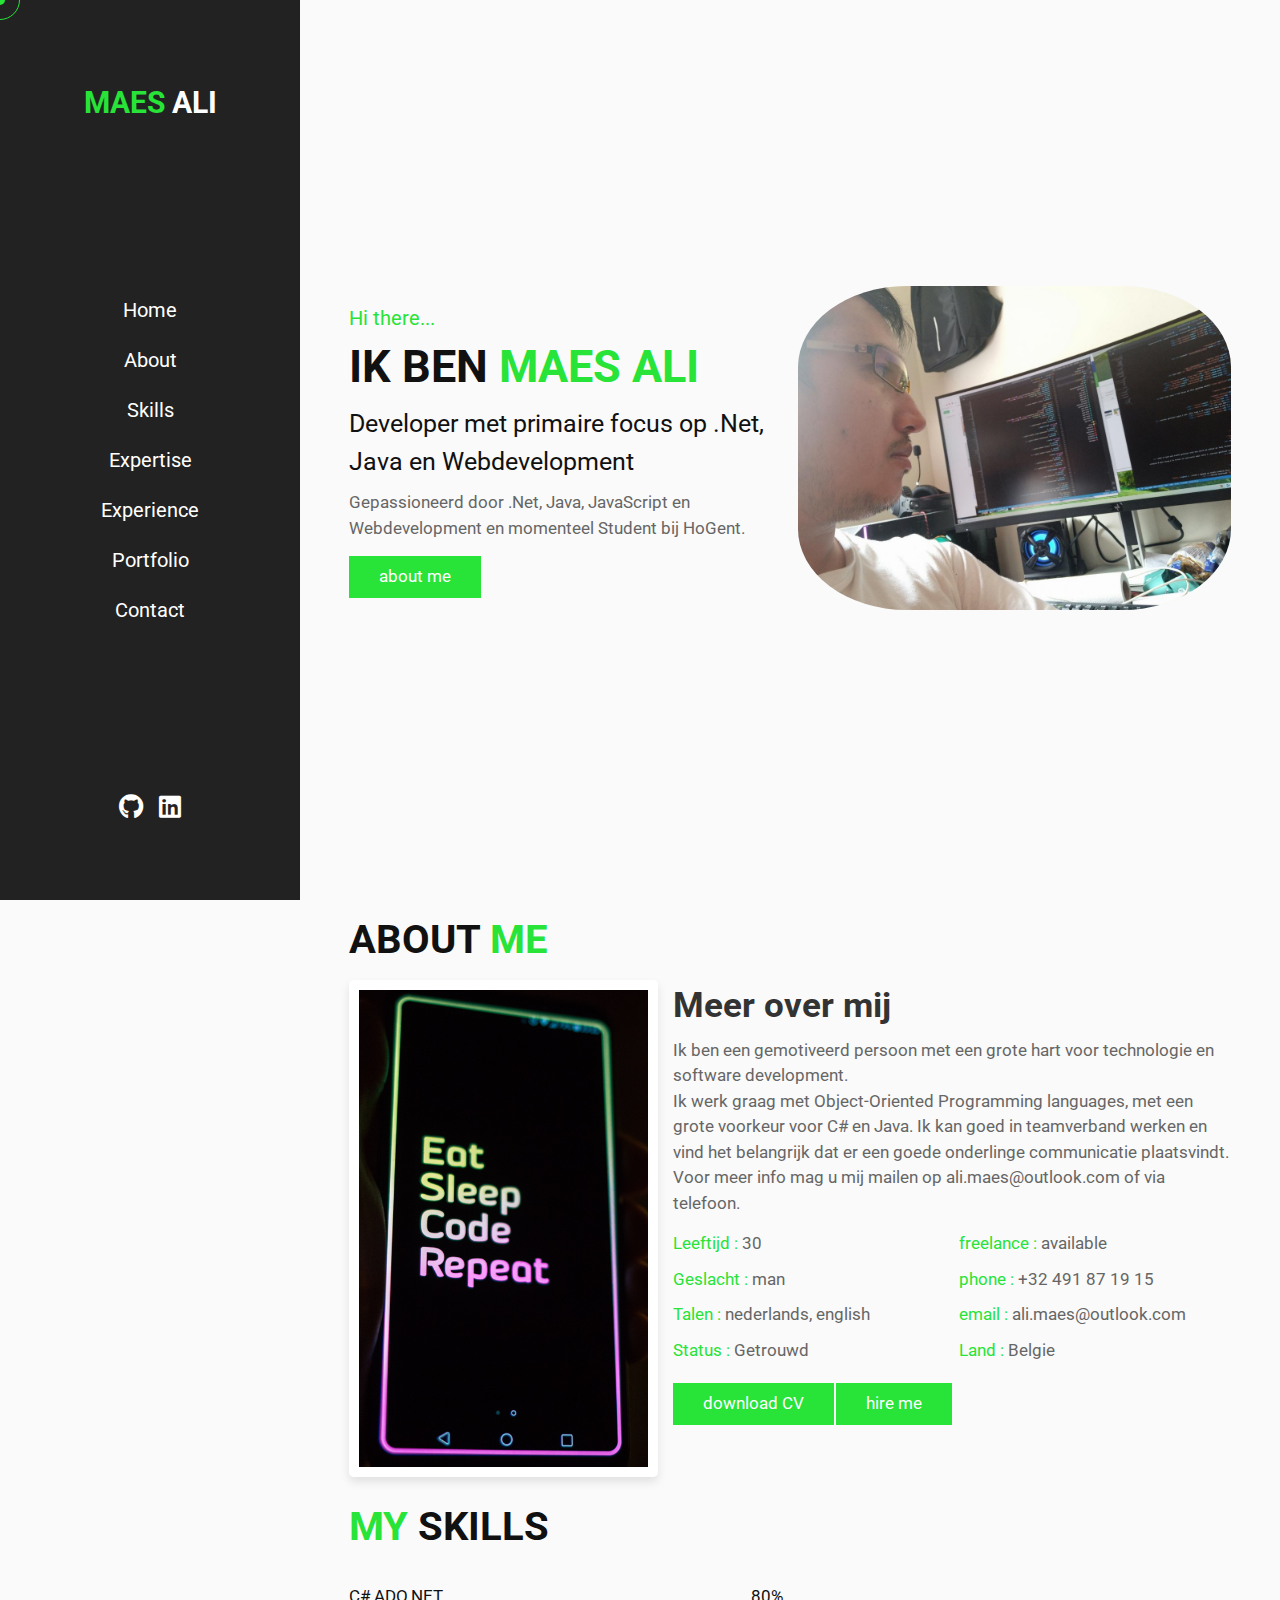
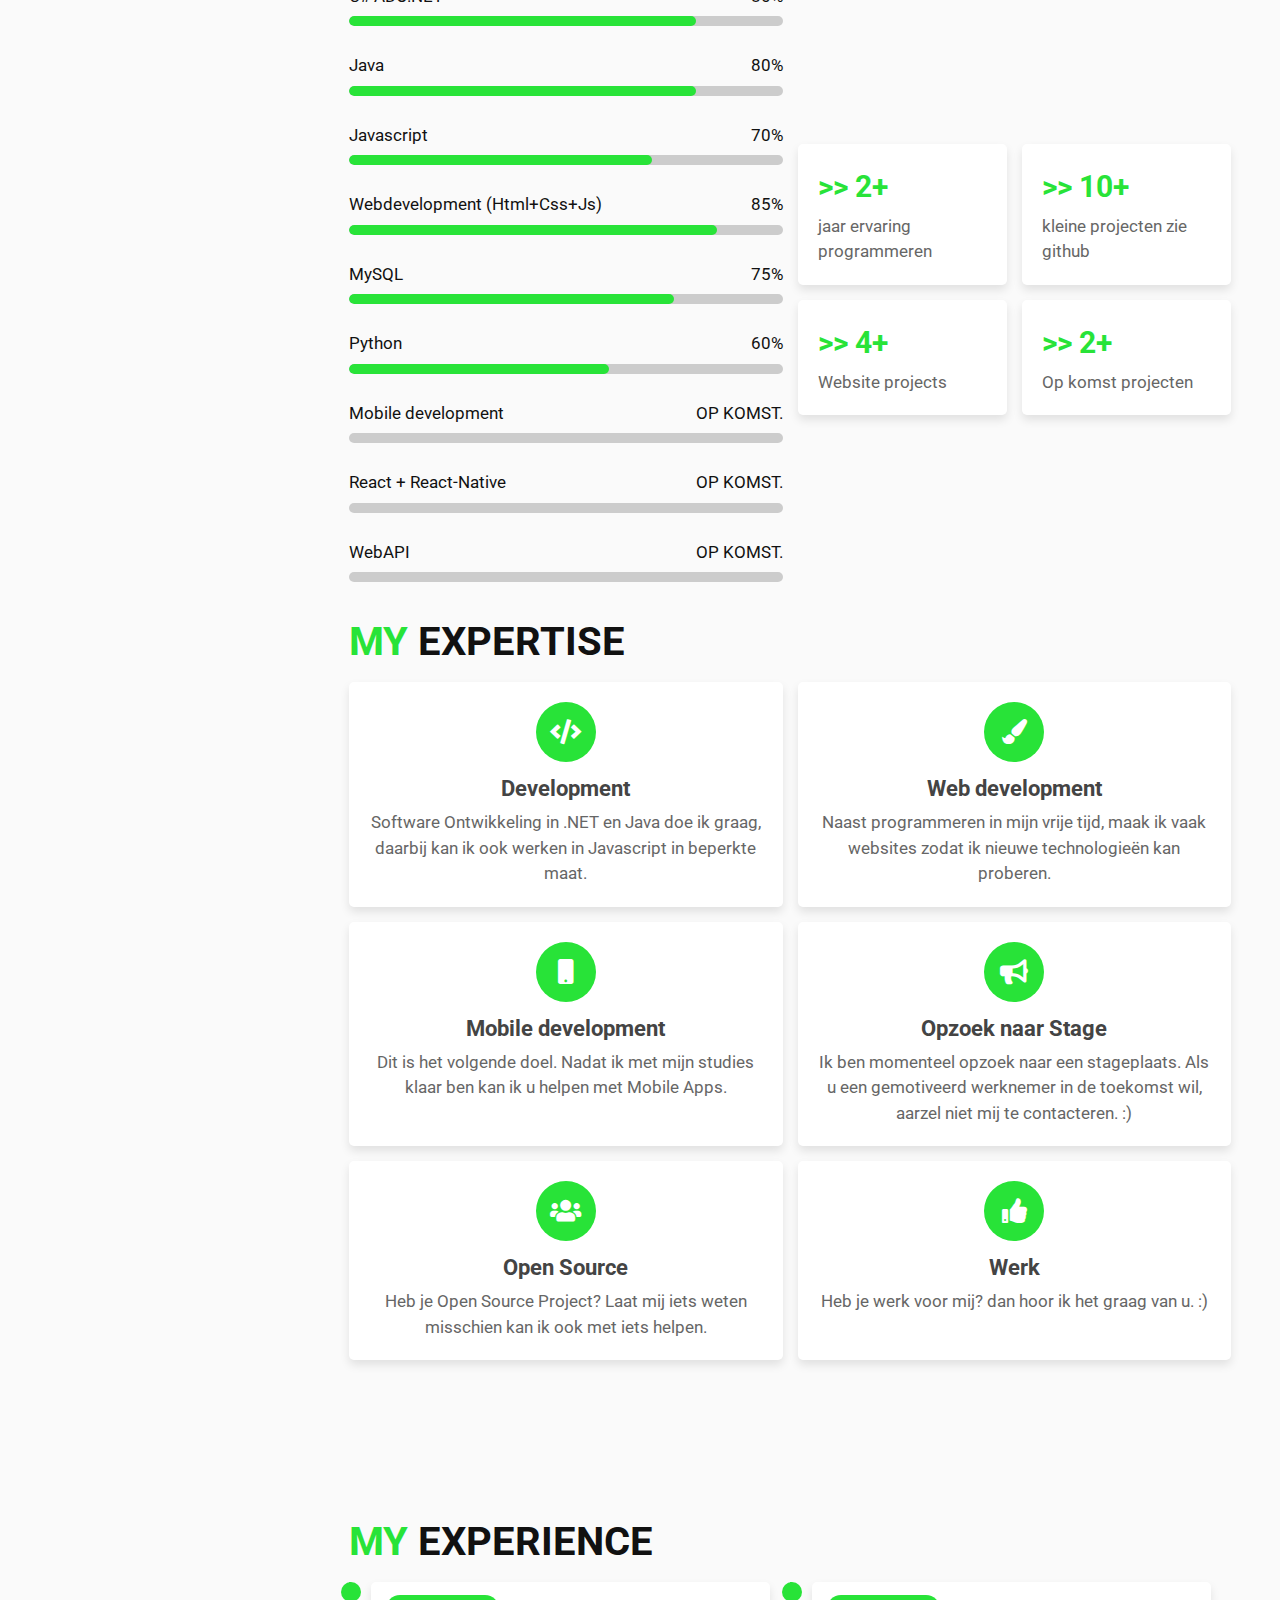
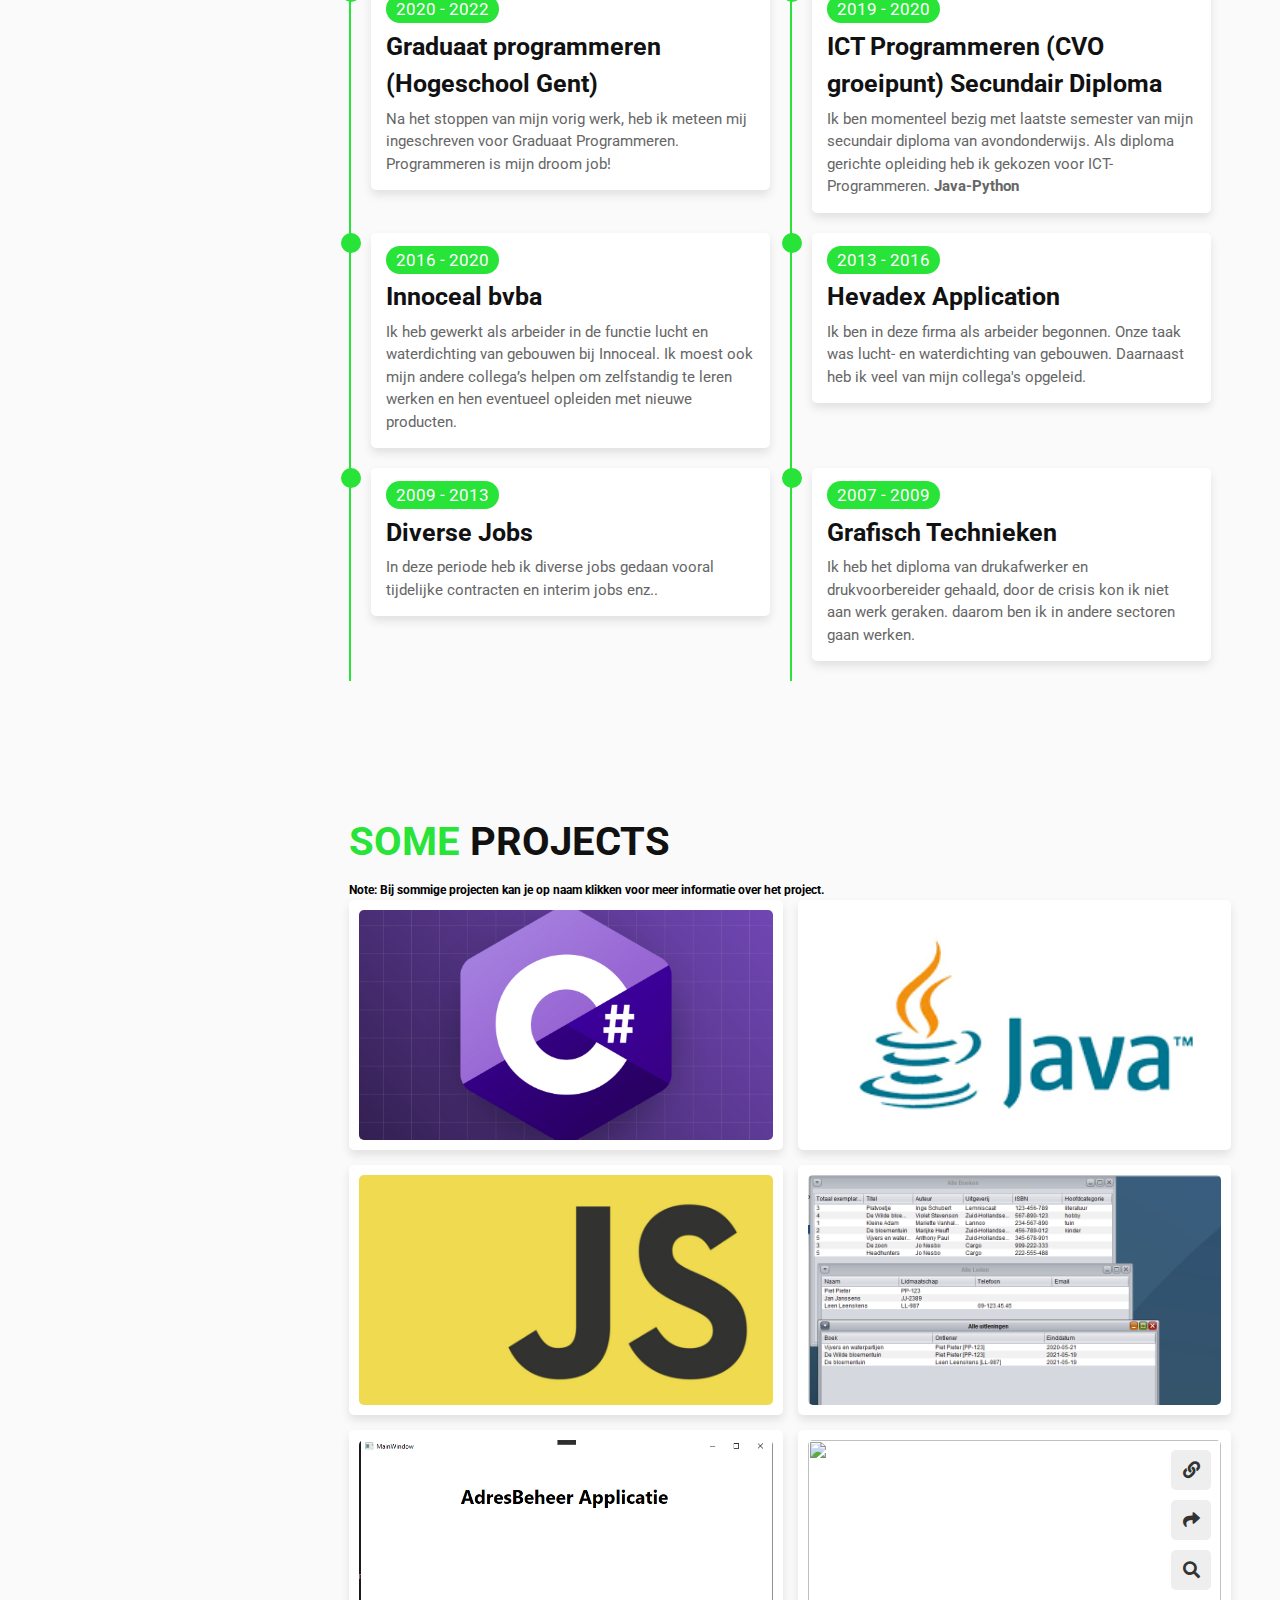
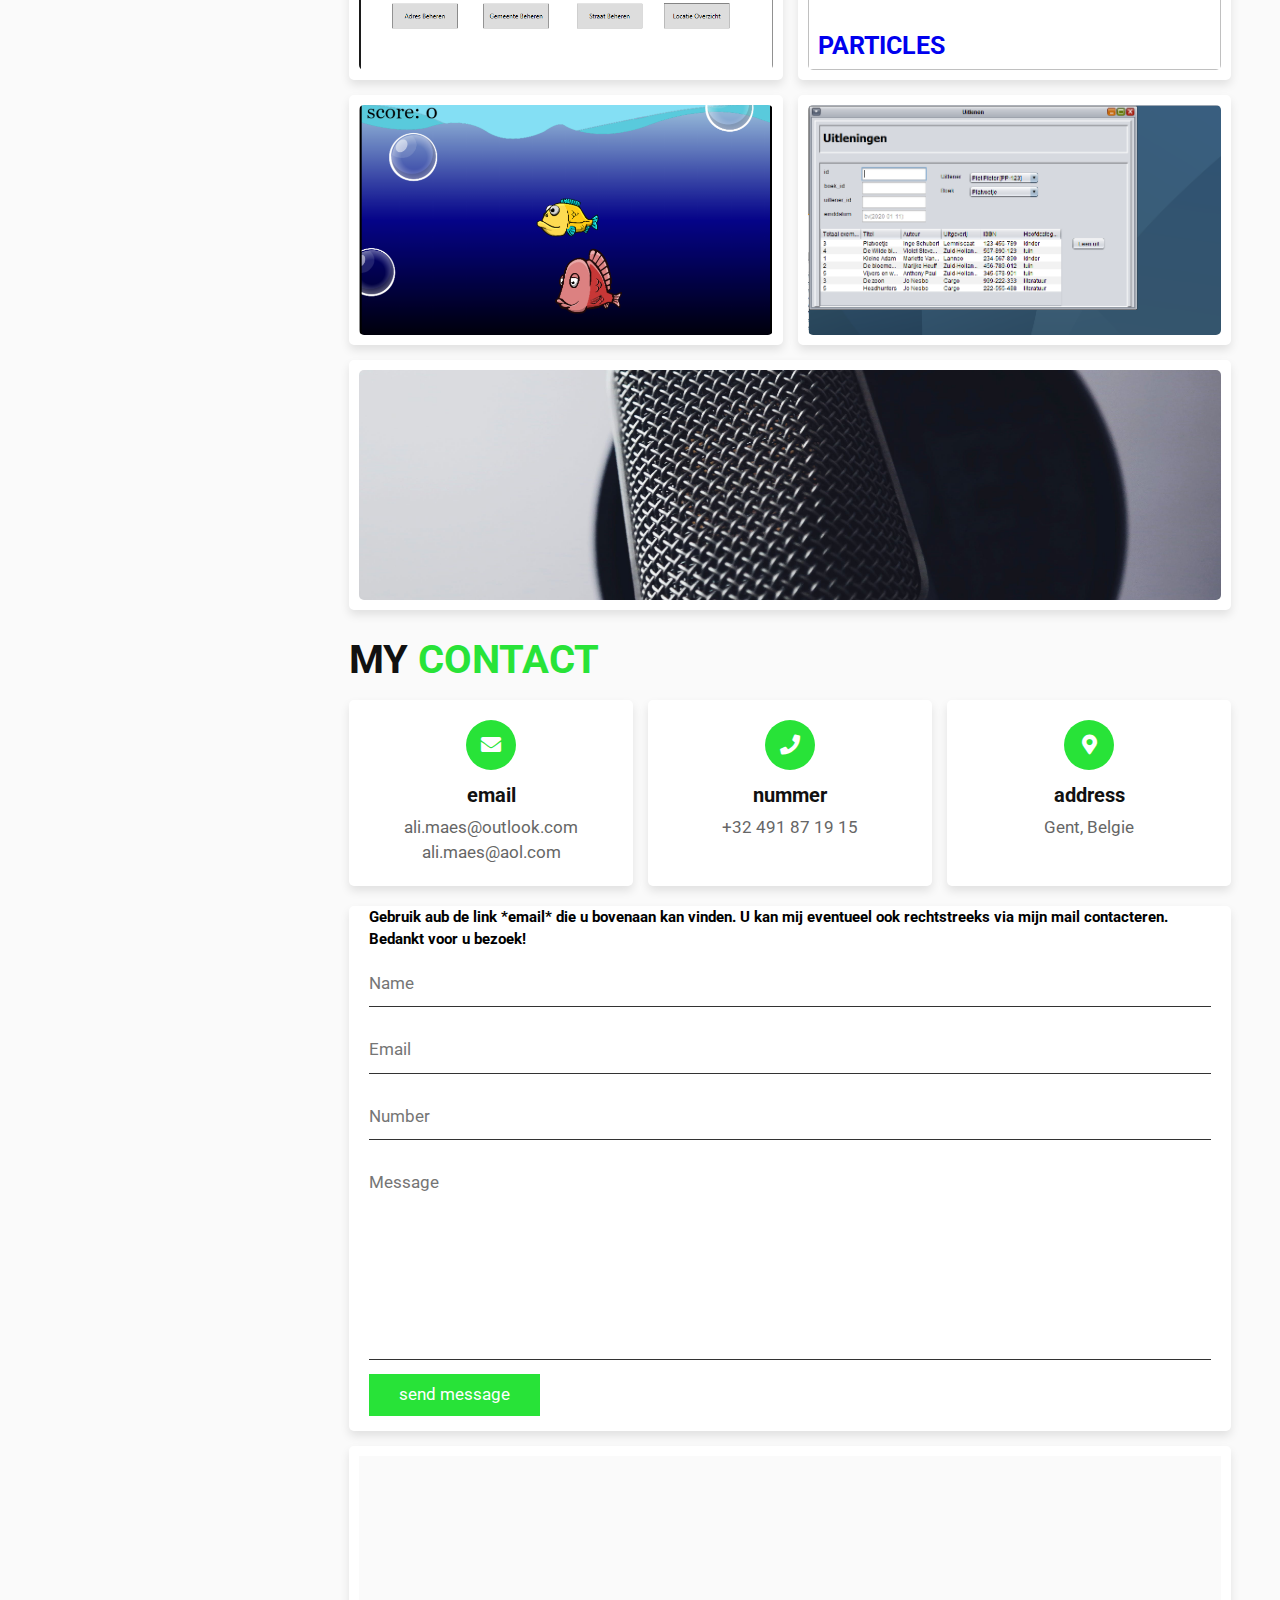
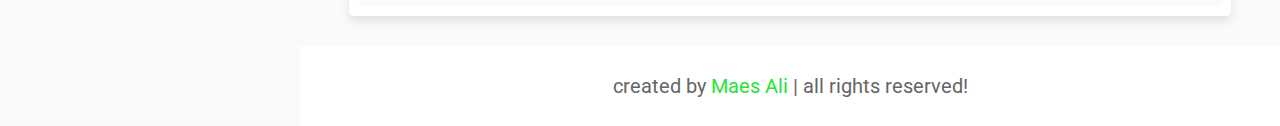
==== index.html @ e1eadb02 "testing the code" ====
<!DOCTYPE html>
<html lang="en">
<head>
    <meta charset="UTF-8">
    <meta http-equiv="X-UA-Compatible" content="IE=edge">
    <meta name="viewport" content="width=device-width, initial-scale=1.0">
    <title>Maes Ali</title>

    <!-- font awesome cdn link  -->
    <link rel="stylesheet" href="https://cdnjs.cloudflare.com/ajax/libs/font-awesome/5.15.3/css/all.min.css">

    <!-- custom css file link  -->
    <link rel="stylesheet" href="css/style.css">

</head>
<body>

<!-- custom cursors  -->
<div class="cursor-1"></div>
<div class="cursor-2"></div>


<div id="menu-bars" class="fas fa-bars"></div>
    
<!-- header section starts testing  -->

<header>

    <a href="#" class="logo"> <span>Maes</span> Ali </a>

    <nav class="navbar">
        <a href="#home">Home</a>
        <a href="#about">About</a>
        <a href="#skills">Skills</a>
        <a href="#service">Expertise</a>
        <a href="#experience">Experience</a>
        <a href="#portfolio">Portfolio</a>
        <a href="#contact">Contact</a>
    </nav>

    <div class="follow">
       <!-- <a href="#" class="fab fa-facebook-f"></a>-->
        <!-- <a href="#" class="fab fa-twitter"></a> -->
        <a href="https://github.com/AliMa3s" target="_blank" class="fab fa-github"></a>
        <a href="https://www.linkedin.com/in/ali-maes/" target="_blank" class="fab fa-linkedin"></a>
    </div>

</header>

<!-- header section ends -->

<!-- home section starts  -->

<section class="home" id="home">

    <div class="content">
        <span class="hi"> Hi there... </span>
        <h3> Ik ben <span> Maes Ali </span> </h3>
        <p class="info"> Developer met primaire focus op .Net, Java en Webdevelopment</p>
        <p class="text"> Gepassioneerd door .Net, Java, JavaScript en Webdevelopment en momenteel Student bij HoGent. </p>
        <a href="#about" class="btn">about me</a>
    </div>

    <div class="image">
        <img src="images/home-img.png" alt="">
    </div>

</section>

<!-- home section ends -->

<!-- about section starts  -->

<section class="about" id="about">

<h1 class="heading"> about <span> me </span> </h1>

<div class="row-1">

    <div class="image">
        <img src="images/about-img.png" alt="">
    </div>

    <div class="content">
        <h3> Meer over mij </h3>
        <p>Ik ben een gemotiveerd persoon met een grote hart voor technologie en software development.<br>

            Ik werk graag met Object-Oriented Programming languages, met een grote voorkeur voor C# en Java. Ik kan goed in teamverband werken en vind het belangrijk dat er een goede onderlinge communicatie plaatsvindt.<br>
            
            Voor meer info mag u mij mailen op ali.maes@outlook.com of via telefoon.</p>
        <div class="box-container">
            <div class="box">
                <p> <span> Leeftijd : </span> 30 </p>
                <p> <span> Geslacht : </span> man </p>
                <p> <span> Talen : </span> nederlands, english </p>
                <p> <span> Status : </span> Getrouwd </p>
            </div>
            <div class="box">
                <p> <span> freelance : </span> available </p>
                <p> <span> phone : </span> +32 491 87 19 15 </p>
                <p> <span> email : </span> ali.maes@outlook.com </p>
                <p> <span> Land : </span> Belgie </p>
            </div>
        </div>
        <a href="images/CVMaesAli.pdf" target="_blank" class="btn">download CV</a>
        <a href="mailto: ali.maes@outlook.com" class="btn">hire me</a>
    </div>

</div>

<h1 class="heading" id="skills"> <span> my </span> skills </h1>

<div class="row-2">

    <div class="skills">
        <div class="progress">
            <h3> C# ADO.NET <span> 80% </span> </h3>
            <div class="bar"> <span></span> </div>
        </div>
        <div class="progress">
            <h3> Java <span> 80% </span> </h3>
            <div class="bar"> <span></span> </div>
        </div>
        <div class="progress">
            <h3> Javascript <span> 70% </span> </h3>
            <div class="bar"> <span></span> </div>
        </div>
        <div class="progress">
            <h3> Webdevelopment (Html+Css+Js) <span> 85% </span> </h3>
            <div class="bar"> <span></span> </div>
        </div>
        <div class="progress">
            <h3> MySQL <span> 75% </span> </h3>
            <div class="bar"> <span></span> </div>
        </div>
        <div class="progress">
            <h3> Python <span> 60% </span> </h3>
            <div class="bar"> <span></span> </div>
        </div>
        <div class="progress">
            <h3> Mobile development <span> OP KOMST. </span> </h3>
            <div class="bar"> <span></span> </div>
        </div>
        <div class="progress">
            <h3> React + React-Native <span> OP KOMST. </span> </h3>
            <div class="bar"> <span></span> </div>
        </div>
        <div class="progress">
            <h3> WebAPI <span> OP KOMST. </span> </h3>
            <div class="bar"> <span></span> </div>
        </div>
    </div>

    <div class="box-container">

        <div class="box">
            <h3> >> 2+ </h3>
            <p>jaar ervaring programmeren</p>
        </div>
        <div class="box">
            <h3> >> 10+ </h3>
            <p>kleine projecten zie github</p>
        </div>
        <div class="box">
            <h3> >> 4+ </h3>
            <p>Website projects</p>
        </div>
        <div class="box">
            <h3> >> 2+ </h3>
            <p>Op komst projecten</p>
        </div>

    </div>

</div>

</section>

<!-- about section ends -->

<!-- service section starts  -->

<section class="service" id="service">

<h1 class="heading"> <span> my </span> Expertise </h1>

    <div class="box-container">

        <div class="box">
            <i class="fas fa-code"></i>
            <h3>Development</h3>
            <p>Software Ontwikkeling in .NET en Java doe ik graag, daarbij kan ik ook werken 
                in Javascript in beperkte maat. 
            </p>
        </div>

        <div class="box">
            <i class="fas fa-paint-brush"></i>
            <h3>Web development</h3>
            <p>Naast programmeren in mijn vrije tijd, maak ik vaak websites zodat
                ik nieuwe technologieën kan proberen.
            </p>
        </div>

        <div class="box">
            <i class="fas fa-mobile"></i>
            <h3>Mobile development</h3>
            <p>Dit is het volgende doel. Nadat ik met mijn studies klaar ben kan ik u 
                helpen met Mobile Apps.
            </p>
        </div>

        <div class="box">
            <i class="fas fa-bullhorn"></i>
            <h3>Opzoek naar Stage</h3>
            <p>Ik ben momenteel opzoek naar een stageplaats. Als u een gemotiveerd werknemer 
                in de toekomst wil, aarzel niet mij te contacteren. :)
            </p>
        </div>

        <div class="box">
            <i class="fas fa-users"></i>
            <h3> Open Source</h3>
            <p>Heb je Open Source Project? Laat mij iets weten misschien kan ik ook met iets helpen.

 </p>
        </div>

        <div class="box">
            <i class="fas fa-thumbs-up"></i>
            <h3>Werk</h3>
            <p>Heb je werk voor mij? dan hoor ik het graag van u. :)</p>
        </div>

    </div>

</section>

<!-- service section ends -->

<!-- experience section starts  -->

<section class="experience" id="experience">

    <h1 class="heading"> <span> my </span> experience </h1>

    <div class="box-container">

        <div class="box">
            <div class="content">
                <span> 2020 - 2022 </span>
                <h3>Graduaat programmeren (Hogeschool Gent)</h3>
                <p>Na het stoppen van mijn vorig werk, heb ik meteen mij ingeschreven voor Graduaat Programmeren.
                    Programmeren is mijn droom job!
                </p>
            </div>
        </div>

        <div class="box">
            <div class="content">
                <span> 2019 - 2020 </span>
                <h3>ICT Programmeren (CVO groeipunt) Secundair Diploma</h3>
                <p>Ik ben momenteel bezig met laatste semester van mijn secundair diploma van avondonderwijs.
                    Als diploma gerichte opleiding heb ik gekozen voor ICT-Programmeren.
 <b>Java-Python </b></p>

            </div>
        </div>

        <div class="box">
            <div class="content">
                <span> 2016 - 2020 </span>
                <h3>Innoceal bvba</h3>
                <p>Ik heb gewerkt als arbeider in de functie lucht en waterdichting van gebouwen bij Innoceal. Ik 
                    moest ook mijn andere collega’s helpen om 
                    zelfstandig te leren werken en hen eventueel opleiden 
                    met nieuwe producten.<p>
            </div>
        </div>

        <div class="box">
            <div class="content">
                <span> 2013 - 2016 </span>
                <h3>Hevadex Application</h3>
                <p>Ik ben in deze firma als arbeider begonnen. Onze taak was lucht- en waterdichting
                    van gebouwen. Daarnaast heb ik veel van mijn collega's opgeleid.

                </p>
            </div>
        </div>

        <div class="box">
            <div class="content">
                <span> 2009 - 2013 </span>
                <h3>Diverse Jobs</h3>
                <p>In deze periode heb ik diverse jobs gedaan vooral tijdelijke contracten en interim jobs enz..</p>
            </div>
        </div>

        <div class="box">
            <div class="content">
                <span> 2007 - 2009 </span>
                <h3>Grafisch Technieken</h3>
                <p>Ik heb het diploma van drukafwerker en drukvoorbereider gehaald, door de crisis kon ik niet aan werk geraken.
                     daarom ben ik in andere sectoren gaan werken.</p>
            </div>
        </div>

    </div>

</section>

<!-- experience section ends -->

<!-- portfolio section starts  -->

<section class="portfolio" id="portfolio">

    <h1 class="heading"> <span> Some </span> Projects </h1>
    <h3>Note: Bij sommige projecten kan je op naam klikken voor meer informatie over het project.</h3>
    <div class="box-container">

        <div class="box">
            <img src="./images/csharp.png" alt="">
            <h3> C# Projects </h3>
            <div class="icons">
                <a href="https://github.com/AliMa3s/C-BiggerProjects" target="_blank" class="fas fa-link"></a>
                <a href="#" class="fas fa-share"></a>
                <a href="#" class="fas fa-search"></a>
            </div>
        </div>

        <div class="box">
            <img src="./images/jav.png" alt="">
            <h3> Java Projects </h3>
            <div class="icons">
                <a href="https://github.com/AliMa3s/Java-Projects" target="_blank" class="fas fa-link"></a>
                <a href="#" class="fas fa-share"></a>
                <a href="#" class="fas fa-search"></a>
            </div>
        </div>
        <div class="box">
            <img src="./images/js.png" alt="">
            <h3> JS Projects </h3>
            <div class="icons">
                <a href="https://github.com/AliMa3s/Js-projects" target="_blank" class="fas fa-link"></a>
                <a href="#" class="fas fa-share"></a>
                <a href="#" class="fas fa-search"></a>
            </div>
        </div>
        <div class="box">
            <img src="./images/java.png" alt="">
            <h3> <a href="java.html" target="_blank"> Java Bibliotheek APP </a></h3>
            <div class="icons">
                <a href="https://github.com/AliMa3s/Java-Projects/tree/main/Bibliotheek" target="_blank" class="fas fa-link"></a>
                <a href="#" class="fas fa-share"></a>
                <a href="#" class="fas fa-search"></a>
            </div>
        </div>

        <div class="box">
            <img src="./images/c1.PNG" alt="">
            <h3><a href="csharp.html" target="_blank">.Net Project APP </a> </h3>
            <div class="icons">
                <a href="https://github.com/AliMa3s/C-BiggerProjects/tree/main/AdressbeheerV2" target="_blank" class="fas fa-link"></a>
                <a href="#" class="fas fa-share"></a>
                <a href="#" class="fas fa-search"></a>
            </div>
        </div>

        <div class="box">
            <img src="./images/prt.gif" alt="">
            <h3><a href="assets/Particles/index.html" target="_blank"> Particles</a></h3>
            <div class="icons">
                <a href="https://github.com/AliMa3s/Js-projects/tree/main/Particles" target="_blank" class="fas fa-link"></a>
                <a href="#" class="fas fa-share"></a>
                <a href="#" class="fas fa-search"></a>
            </div>
        </div>

        <div class="box">
            <img src="./images/ss.PNG" alt="">
            <h3> <a href="assets/bubblepopper/index.html" target="_blank">Pop Bubble </a></h3>
            <div class="icons">
                <a href="#"  class="fas fa-link"></a>
                <a href="#" class="fas fa-share"></a>
                <a href="#" class="fas fa-search"></a>
            </div>
        </div>

        <div class="box">
            <img src="./images/java2.png" alt="">
            <h3> Java Project JPA </h3>
            <div class="icons">
                <a href="https://github.com/AliMa3s/Java-Projects/tree/main/JavaPersistenceApi" target="_blank" class="fas fa-link"></a>
                <a href="#" class="fas fa-share"></a>
                <a href="#" class="fas fa-search"></a>
            </div>
        </div>

        <div class="box">
            <img src="./images/mic.jpeg" alt="">
            <h3> Voice Commands C# </h3>
            <div class="icons">
                <a href="https://github.com/AliMa3s/Projects" target="_blank" class="fas fa-link"></a>
                <a href="#" class="fas fa-share"></a>
                <a href="#" class="fas fa-search"></a>
            </div>
        </div>

    </div>

</section>

<!-- portfolio section ends -->

<!-- contact section starts  -->

<section class="contact" id="contact">

    <h1 class="heading"> MY <span> CONTACT </span> </h1>

    <div class="icons-container">

        <div class="icons">
            <a href="mailto: ali.maes@outlook.com">
            <i class="fas fa-envelope"></i>
            <h3>email</h3>
            <p>ali.maes@outlook.com</p>
            <p>ali.maes@aol.com</p>
            
        </a>
        </div>

        <div class="icons">
            <i class="fas fa-phone"></i>
            <h3>nummer</h3>
            <p>+32 491 87 19 15</p>
        </div>

        <div class="icons">
            <i class="fas fa-map-marker-alt"></i>
            <h3>address</h3>
            <p>Gent, Belgie</p>
        </div>

    </div>
  
    <div class="row">

        <form action="https://formsubmit.co/ali.maes@aol.com" method="post">
            <h2>Gebruik aub de link *email* die u bovenaan kan vinden. U kan mij eventueel ook 
                rechtstreeks via mijn mail contacteren. Bedankt voor u bezoek!

            </h2>
            <input type="text" placeholder="name" class="box">
            <input type="email" placeholder="email" class="box">
            <input type="number" placeholder="number" class="box">

            <textarea name="" placeholder="message" id="" cols="30" rows="10"></textarea>

            <input type="submit" class="btn" value="send message">

        </form>

        <iframe class="map" src="#" allowfullscreen="" loading="lazy"></iframe>

    </div>


</section>

<!-- contact section ends -->

<!-- footer section  -->
<footer class="footer"> created by <span> Maes Ali </span> | all rights reserved! </footer>






















<!-- custom js file link  -->
<script src="js/script.js"></script>

</body>
</html>
---- css/style.css ----
@import url("https://fonts.googleapis.com/css2?family=Roboto:wght@100;300;400;500;700&display=swap");

:root {
  --main-color: #28e338;
}

* {
  font-family: "Roboto", sans-serif;
  margin: 0;
  padding: 0;
  box-sizing: border-box;
  outline: none;
  border: none;
  text-decoration: none;
  /* text-transform: capitalize;*/
  transition: all 0.2s linear;
  line-height: 1.5;
}

html {
  font-size: 62.5%;
  overflow-x: hidden;
  scroll-behavior: smooth;
}

body {
  background: #fafafa;
  padding-left: 30rem;
}

section {
  padding: 1rem 5%;
  min-height: 100vh;
}

.heading {
  font-size: 4rem;
  padding-bottom: 1rem;
  color: #111;
  text-transform: uppercase;
}

.heading span {
  color: var(--main-color);
  text-transform: uppercase;
}

.btn {
  display: inline-block;
  margin-top: 1rem;
  padding: 0.8rem 3rem;
  background: var(--main-color);
  color: #fff;
  cursor: pointer;
  font-size: 1.7rem;
}

.btn:hover {
  background: #111;
  letter-spacing: 0.2rem;
}

header {
  position: fixed;
  top: 0;
  left: 0;
  bottom: 0;
  background: #222;
  display: flex;
  align-items: center;
  justify-content: space-between;
  z-index: 1000;
  flex-flow: column;
  padding: 8rem 2rem;
  width: 30rem;
  text-align: center;
}

header .logo {
  text-transform: uppercase;
  color: #fff;
  font-size: 3rem;
  font-weight: bolder;
}

header .logo span {
  text-transform: uppercase;
  color: var(--main-color);
}

header .navbar a {
  display: block;
  font-size: 2rem;
  color: #fff;
  margin: 2rem 0;
}

header .navbar a:hover {
  letter-spacing: 0.2rem;
  color: var(--main-color);
}

header .follow a {
  font-size: 2.5rem;
  color: #fff;
  margin: 0 0.7rem;
}

header .follow a:hover {
  color: var(--main-color);
}

#menu-bars {
  position: fixed;
  top: 1rem;
  right: 1rem;
  z-index: 10000;
  background: var(--main-color);
  color: #fff;
  border-radius: 0.5rem;
  padding: 1rem 1.5rem;
  font-size: 3rem;
  cursor: pointer;
  display: none;
}

.cursor-1 {
  position: absolute;
  top: 0;
  left: 0;
  height: 1rem;
  width: 1rem;
  background: var(--main-color);
  pointer-events: none;
  transform: translate(-50%, -50%);
  border-radius: 50%;
  z-index: 10000;
}

.cursor-1.active {
  height: 7rem;
  width: 7rem;
  opacity: 0.3;
}

.cursor-2 {
  position: absolute;
  top: 0;
  left: 0;
  height: 4rem;
  width: 4rem;
  border: 0.1rem solid var(--main-color);
  pointer-events: none;
  transform: translate(-50%, -50%);
  border-radius: 50%;
  z-index: 10000;
  transition: 0.3s linear;
}

.cursor-2.active {
  display: none;
}

.home {
  display: flex;
  align-items: center;
  flex-wrap: wrap;
  gap: 1.5rem;
}

.home .image {
  flex: 1 1 40rem;
}

.home .image img {
  width: 100%;
  border-radius: 25%;
  /*filter: contrast(12);*/
}

.home .content {
  flex: 1 1 40rem;
}

.home .content .hi {
  font-size: 2rem;
  color: var(--main-color);
}

.home .content h3 {
  font-size: 4.5rem;
  color: #111;
  position: relative;
  text-transform: uppercase;
  animation-name: mymove;
  animation-duration: 5sec;
}
@keyframes mymove {
  from {
    left: 0px;
  }
  to {
    left: 2 00px;
  }
}

.home .content h3 span {
  color: var(--main-color);
  text-transform: uppercase;
}

.home .content .info {
  font-size: 2.5rem;
  color: #111;
  padding: 0.5rem 0;
}

.home .content .text {
  font-size: 1.7rem;
  color: #666;
  padding: 0.5rem 0;
}

.about .row-1 {
  display: flex;
  flex-wrap: wrap;
  gap: 1.5rem;
  padding-bottom: 2rem;
}

.about .row-1 .image {
  flex: 1 1 25rem;
}

.about .row-1 .image img {
  height: 100%;
  width: 100%;
  object-fit: cover;
  border: 1rem solid #fff;
  border-radius: 0.5rem;
  box-shadow: 0 0.5rem 1rem rgba(0, 0, 0, 0.1);
}

.about .row-1 .content {
  flex: 1 1 50rem;
}

.about .row-1 .content h3 {
  color: #333;
  font-size: 3.5rem;
}

.about .row-1 .content p {
  color: #666;
  font-size: 1.7rem;
  padding: 0.5rem 0;
}

.about .row-1 .content .box-container {
  display: flex;
  flex-wrap: wrap;
  gap: 1.5rem;
  padding: 0.5rem 0;
}

.about .row-1 .content .box-container .box {
  flex: 1 1 20rem;
}

.about .row-1 .content .box-container .box span {
  color: var(--main-color);
}

.about .row-2 {
  display: flex;
  flex-wrap: wrap;
  gap: 1.5rem;
  align-items: center;
}

.about .row-2 .skills {
  flex: 1 1 40rem;
}

.about .row-2 .skills .progress {
  padding: 1rem 0;
}

.about .row-2 .skills .progress h3 {
  display: flex;
  justify-content: space-between;
  padding: 0.7rem 0;
  font-size: 1.7rem;
  color: #111;
  font-weight: 400;
}

.about .row-2 .skills .progress .bar {
  width: 100%;
  background: #ccc;
  overflow: hidden;
  height: 1rem;
  border-radius: 50rem;
}

.about .row-2 .skills .progress .bar span {
  display: block;
  height: 100%;
  background: var(--main-color);
  border-radius: 50rem;
}

.about .row-2 .skills .progress:nth-child(1) .bar span {
  width: 80%;
}

.about .row-2 .skills .progress:nth-child(2) .bar span {
  width: 80%;
}

.about .row-2 .skills .progress:nth-child(3) .bar span {
  width: 70%;
}

.about .row-2 .skills .progress:nth-child(4) .bar span {
  width: 85%;
}
.about .row-2 .skills .progress:nth-child(5) .bar span {
  width: 75%;
}
.about .row-2 .skills .progress:nth-child(6) .bar span {
  width: 60%;
}
.about .row-2 .skills .progress:nth-child(7) .bar span {
  width: 0%;
}
.about .row-2 .skills .progress:nth-child(8) .bar span {
  width: 0%;
}
.about .row-2 .skills .progress:nth-child(9) .bar span {
  width: 0%;
}

.about .row-2 .box-container {
  flex: 1 1 40rem;
  display: flex;
  flex-wrap: wrap;
  gap: 1.5rem;
}

.about .row-2 .box-container .box {
  flex: 1 1 15rem;
  background: #fff;
  padding: 2rem;
  border-radius: 0.5rem;
  box-shadow: 0 0.5rem 1rem rgba(0, 0, 0, 0.1);
}

.about .row-2 .box-container .box h3 {
  color: var(--main-color);
  font-size: 3rem;
}

.about .row-2 .box-container .box p {
  color: #666;
  font-size: 1.7rem;
  padding-top: 0.5rem;
}

.service .box-container {
  display: flex;
  flex-wrap: wrap;
  gap: 1.5rem;
}

.service .box-container .box {
  flex: 1 1 30rem;
  text-align: center;
  padding: 2rem;
  background: #fff;
  border-radius: 0.5rem;
  box-shadow: 0 0.5rem 1rem rgba(0, 0, 0, 0.1);
}

.service .box-container .box i {
  height: 6rem;
  width: 6rem;
  line-height: 6rem;
  font-size: 2.5rem;
  color: #fff;
  background: var(--main-color);
  border-radius: 50%;
}

.service .box-container .box h3 {
  color: #444;
  font-size: 2.2rem;
  padding-top: 1rem;
}

.service .box-container .box p {
  color: #666;
  font-size: 1.7rem;
  padding-top: 0.5rem;
}

.experience .box-container {
  display: flex;
  flex-wrap: wrap;
}

.experience .box-container .box {
  position: relative;
  flex: 1 1 33rem;
  border-left: 0.2rem solid var(--main-color);
  padding-left: 2rem;
  padding-right: 2rem;
  padding-bottom: 2rem;
}

.experience .box-container .box::before {
  content: "";
  position: absolute;
  top: 0;
  left: -1rem;
  height: 2rem;
  width: 2rem;
  border-radius: 50%;
  background: var(--main-color);
}

.experience .box-container .box .content {
  background: #fff;
  padding: 1.5rem;
  box-shadow: 0 0.5rem 1rem rgba(0, 0, 0, 0.1);
  border-radius: 0.5rem;
}

.experience .box-container .box .content span {
  color: #fff;
  font-size: 1.7rem;
  background: var(--main-color);
  border-radius: 50rem;
  padding: 0.4rem 1rem;
}

.experience .box-container .box .content h3 {
  font-size: 2.5rem;
  padding: 0.5rem 0;
  color: #111;
}

.experience .box-container .box .content p {
  font-size: 1.5rem;
  color: #666;
}

.portfolio .box-container {
  display: flex;
  flex-wrap: wrap;
  gap: 1.5rem;
}

.portfolio .box-container .box {
  flex: 1 1 30rem;
  height: 25rem;
  position: relative;
  overflow: hidden;
  border: 1rem solid #fff;
  box-shadow: 0 0.5rem 1rem rgba(0, 0, 0, 0.1);
  background: #fff;
  border-radius: 0.5rem;
}

.portfolio .box-container .box img {
  height: 100%;
  width: 100%;
  object-fit: cover;
  border-radius: 0.5rem;
  position: relative;
  z-index: 1;
}

.portfolio .box-container .box:hover img {
  height: 75%;
  width: 75%;
}

.portfolio .box-container .box h3 {
  position: absolute;
  bottom: 0.5rem;
  left: 1rem;
  font-size: 2.5rem;
  color: #333;
  text-transform: uppercase;
}

.portfolio .box-container .box .icons {
  position: absolute;
  top: 1rem;
  right: 1rem;
}

.portfolio .box-container .box .icons a {
  display: block;
  height: 4rem;
  width: 4rem;
  border-radius: 0.5rem;
  background: #eee;
  color: #333;
  font-size: 1.7rem;
  line-height: 4rem;
  text-align: center;
  margin-bottom: 1rem;
}

.portfolio .box-container .box .icons a:hover {
  background: var(--main-color);
  color: #fff;
}

.contact .icons-container {
  display: flex;
  gap: 1.5rem;
  flex-wrap: wrap;
  padding-bottom: 2rem;
}

.contact .icons-container .icons {
  flex: 1 1 25rem;
  text-align: center;
  padding: 2rem;
  background: #fff;
  box-shadow: 0 0.5rem 1rem rgba(0, 0, 0, 0.1);
  border-radius: 0.5rem;
}

.contact .icons-container .icons i {
  height: 5rem;
  width: 5rem;
  line-height: 5rem;
  font-size: 2rem;
  background: var(--main-color);
  color: #fff;
  border-radius: 50%;
}

.contact .icons-container .icons h3 {
  color: #111;
  font-size: 2rem;
  padding: 0.5rem 0;
  padding-top: 1rem;
}

.contact .icons-container .icons p {
  color: #666;
  font-size: 1.7rem;
}

.contact .row {
  display: flex;
  flex-wrap: wrap;
  gap: 1.5rem;
}

.contact .row form {
  flex: 1 1 55rem;
  background: #fff;
  padding: 0 2rem;
  box-shadow: 0 0.5rem 1rem rgba(0, 0, 0, 0.1);
  border-radius: 0.5rem;
}

.contact .row .map {
  flex: 1 1 25rem;
  border: 1rem solid #fff;
  box-shadow: 0 0.5rem 1rem rgba(0, 0, 0, 0.1);
  border-radius: 0.5rem;
  width: 100%;
}

.contact .row form .box,
.contact .row form textarea {
  width: 100%;
  border-bottom: 0.1rem solid #333;
  color: #333;
  text-transform: none;
  font-size: 1.7rem;
  padding: 1rem 0;
  margin: 1rem 0;
}

.contact .row form .box:focus,
.contact .row form textarea:focus {
  border-color: var(--main-color);
}

.contact .row form .box::placeholder,
.contact .row form textarea::placeholder {
  text-transform: capitalize;
}

.contact .row form textarea {
  height: 20rem;
  resize: none;
}

.contact .row form .btn {
  margin-top: 0;
  margin-bottom: 1.5rem;
}

.footer {
  margin-top: 2rem;
  font-size: 2rem;
  padding: 2.5rem;
  text-align: center;
  color: #666;
  background: #fff;
}

.footer span {
  color: var(--main-color);
}

/* media queries  */
@media (max-width: 991px) {
  html {
    font-size: 55%;
  }

  body {
    padding: 0;
  }

  #menu-bars {
    display: initial;
  }

  header {
    left: -120%;
  }

  header.active {
    left: 0%;
  }

  .cursor-1,
  .cursor-2 {
    display: none;
  }
}

@media (max-width: 450px) {
  html {
    font-size: 50%;
  }

  header {
    width: 100%;
  }

  .experience .box-container .box {
    padding-right: 0;
  }
}
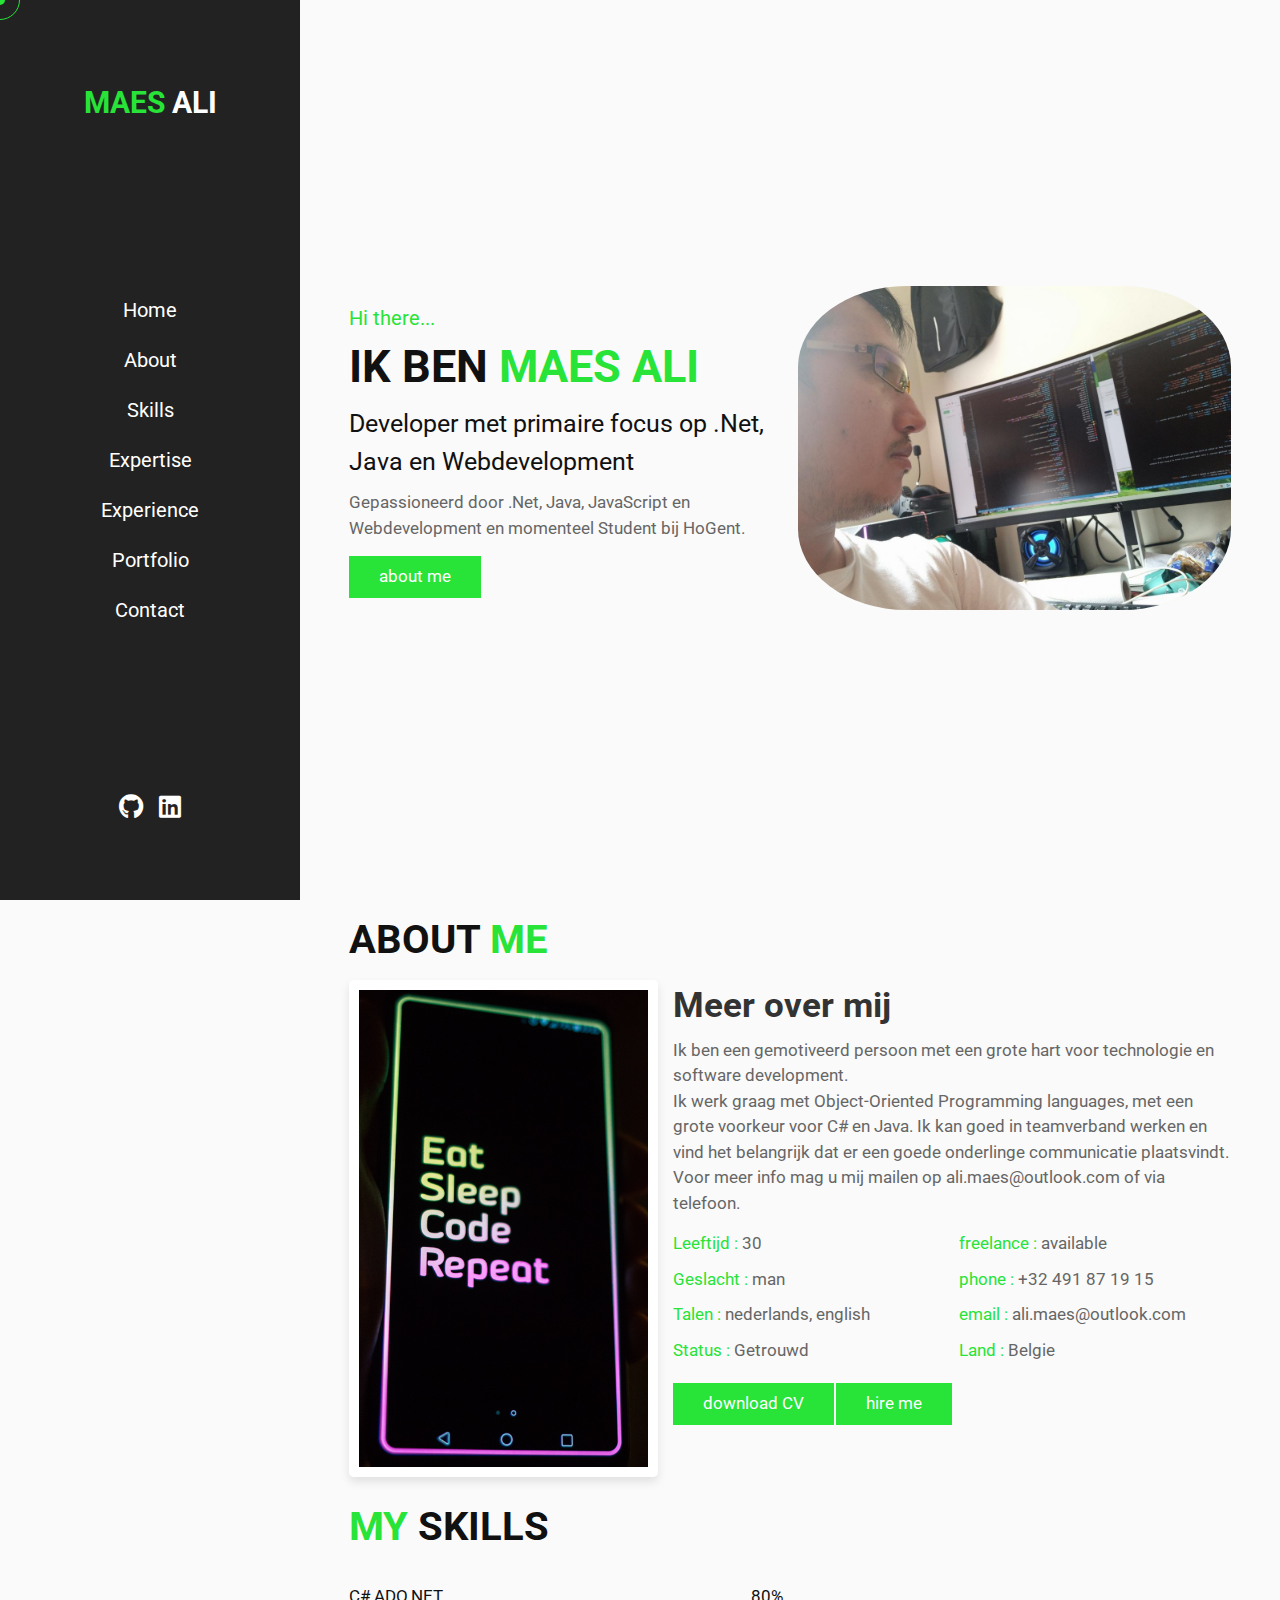
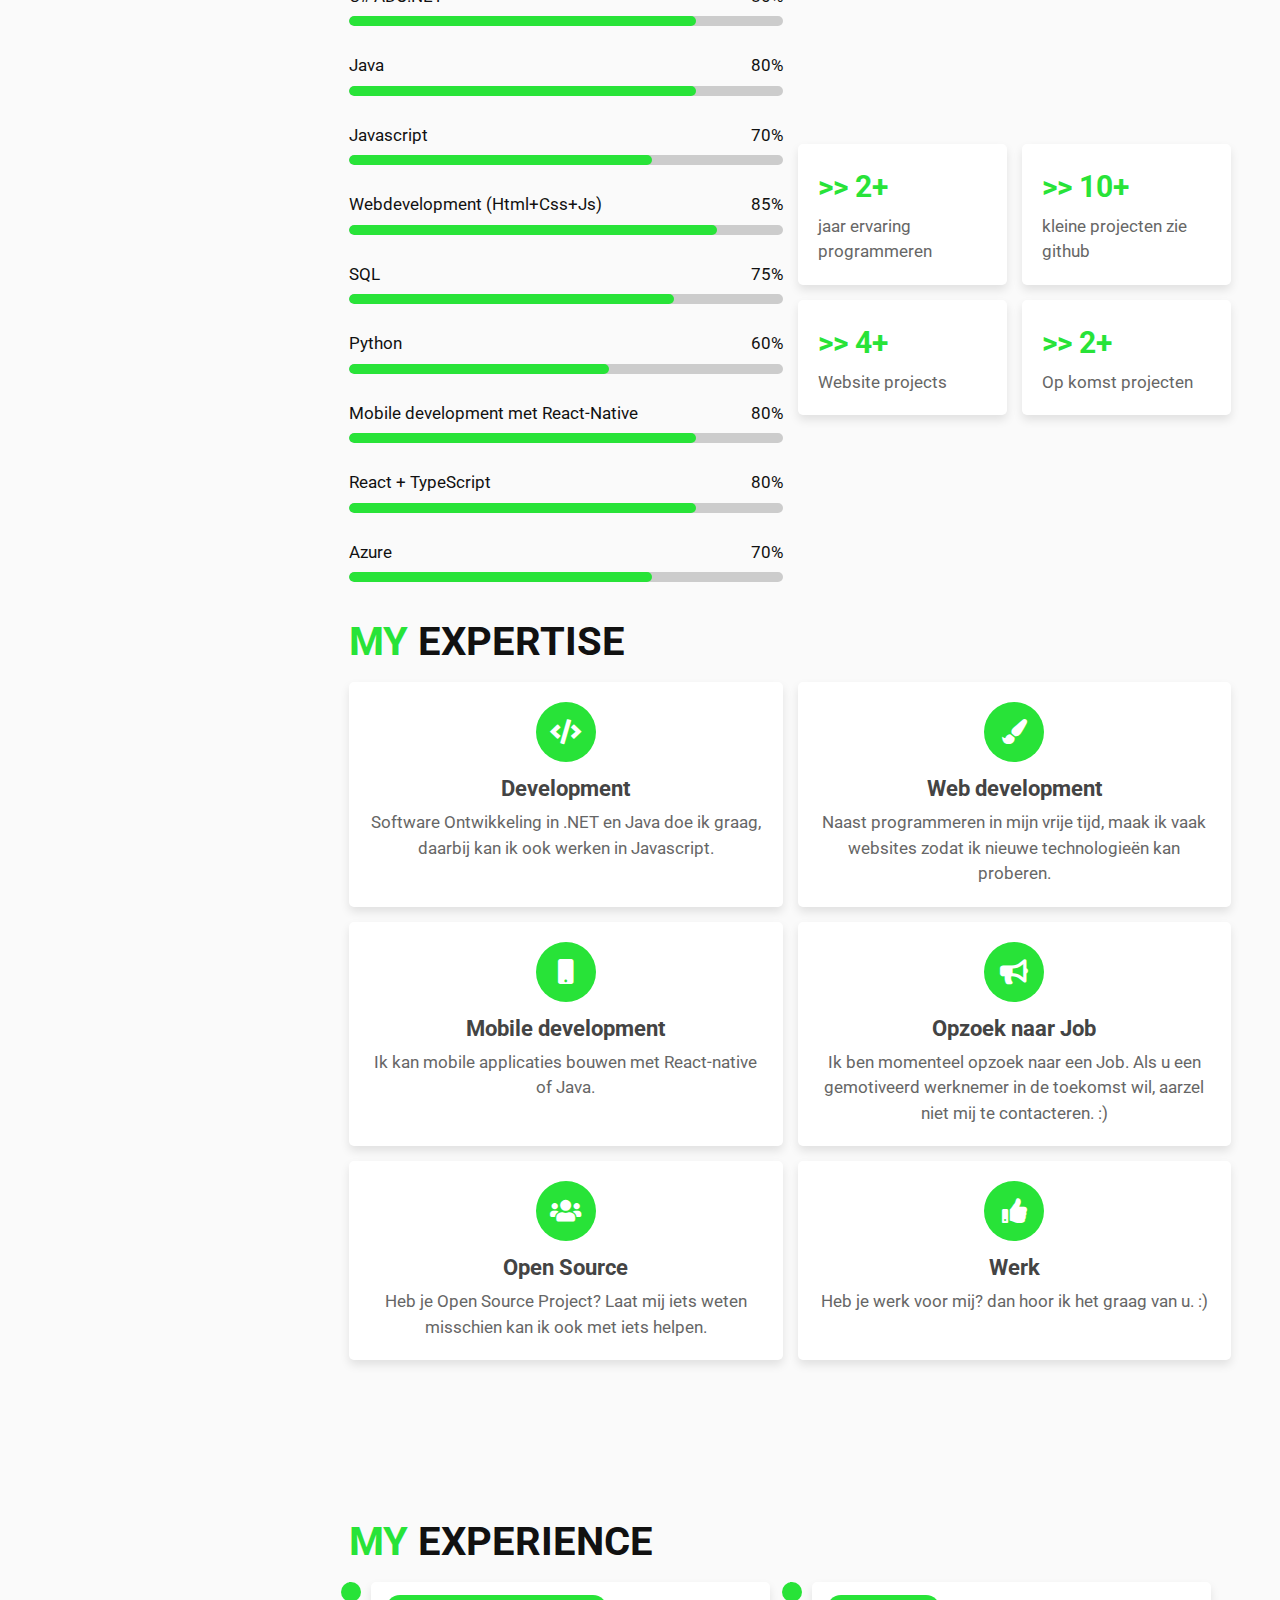
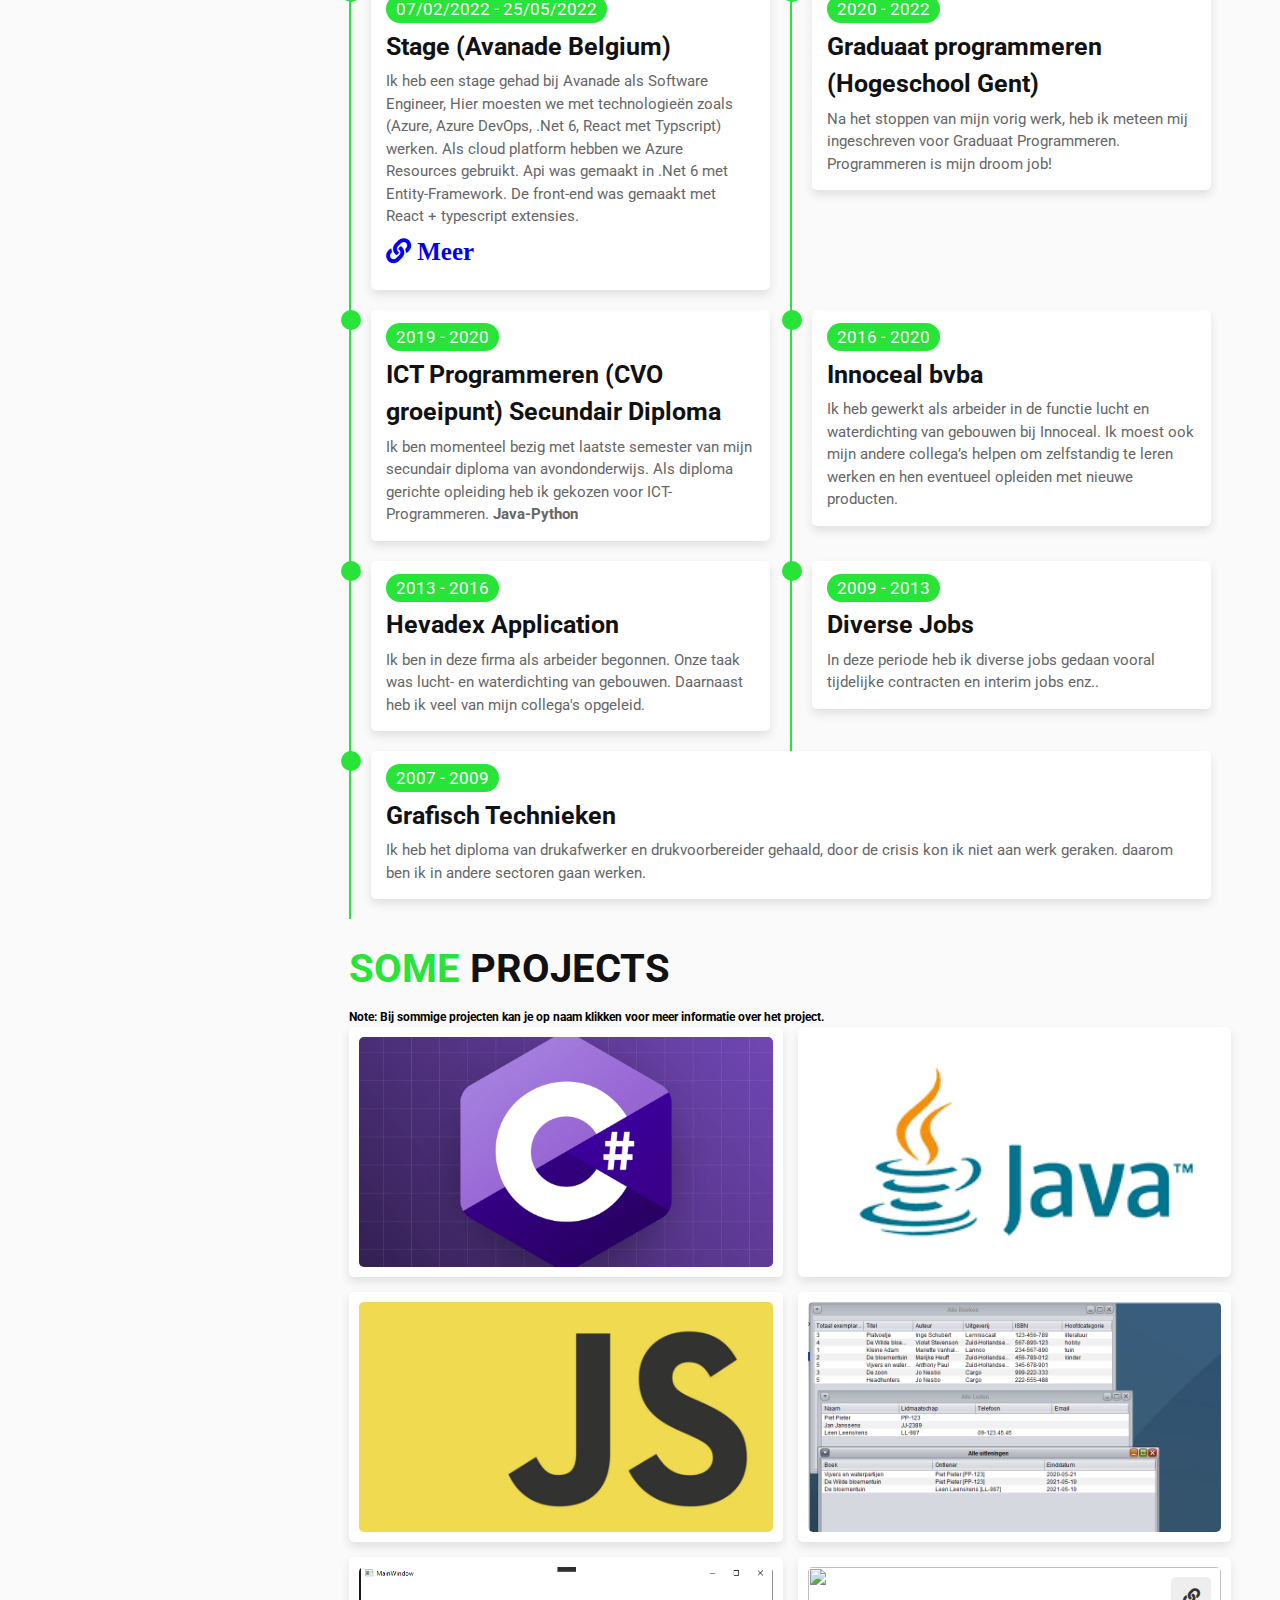
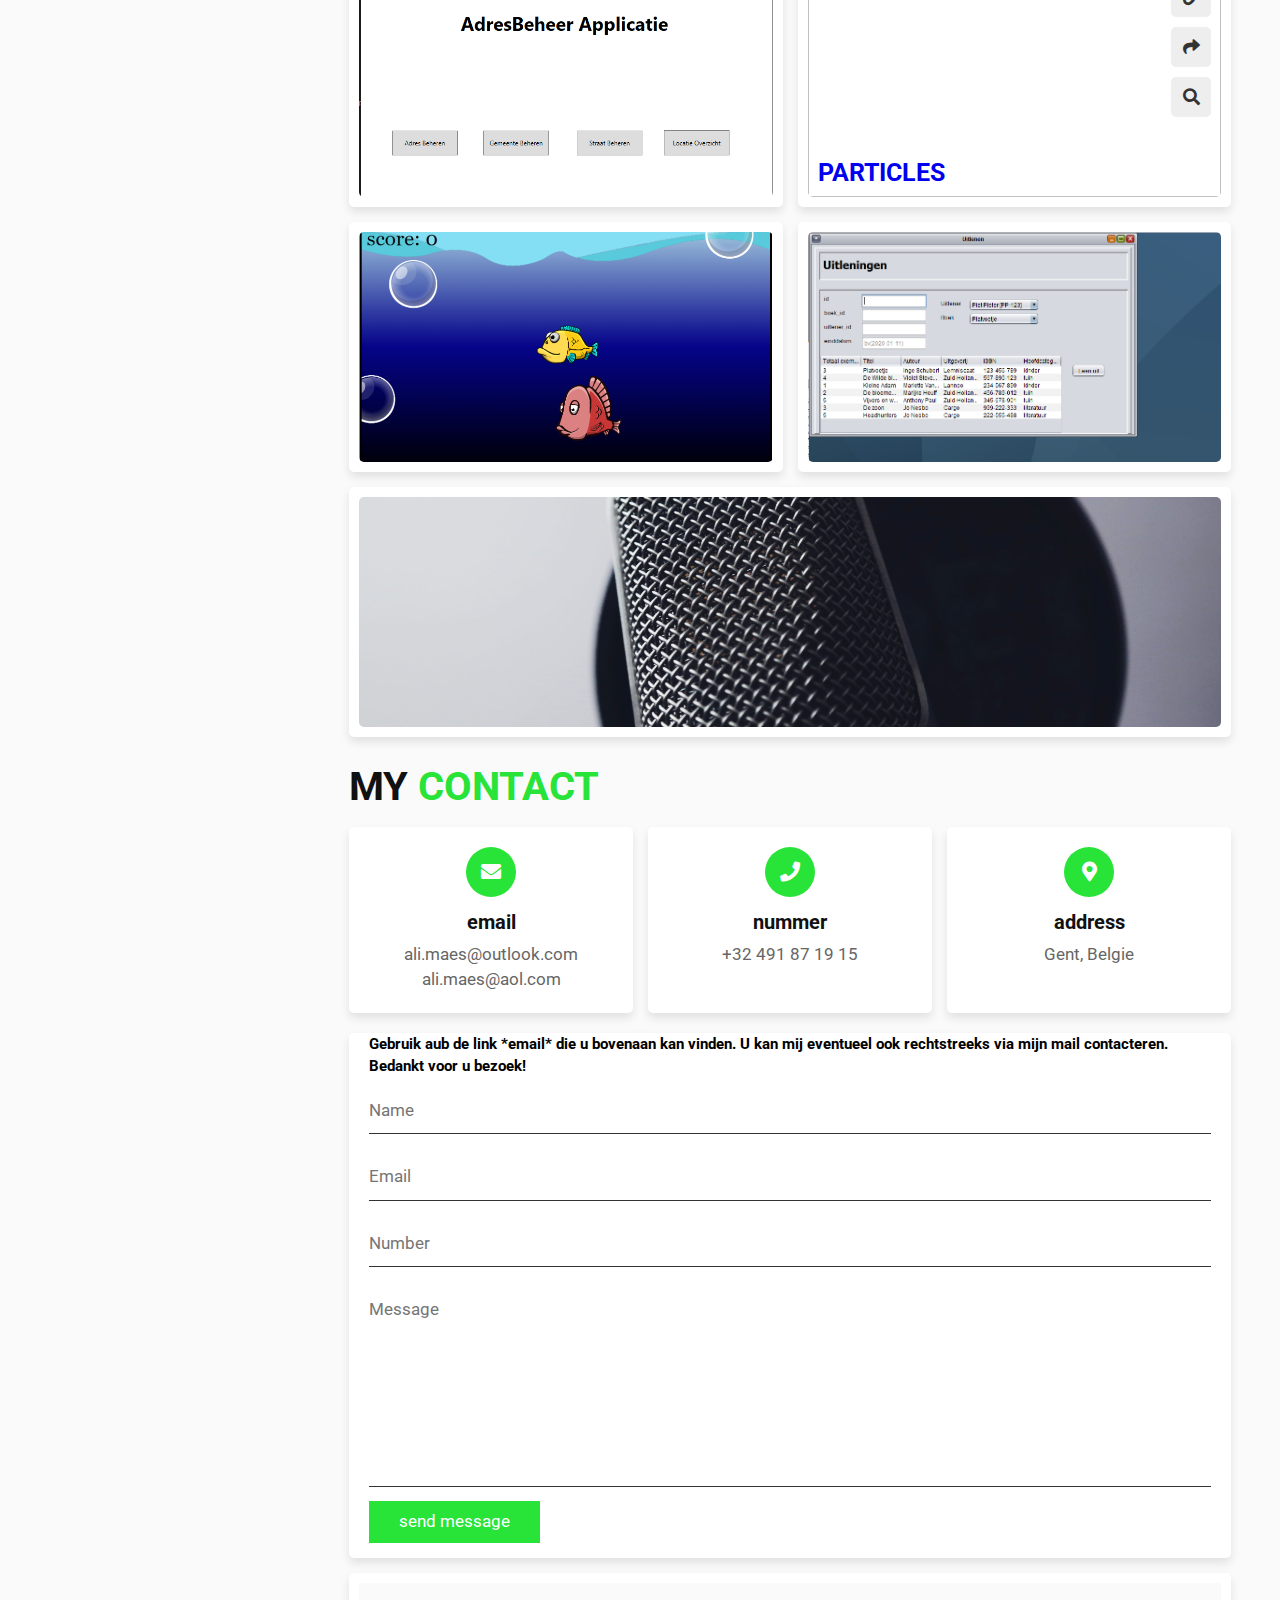
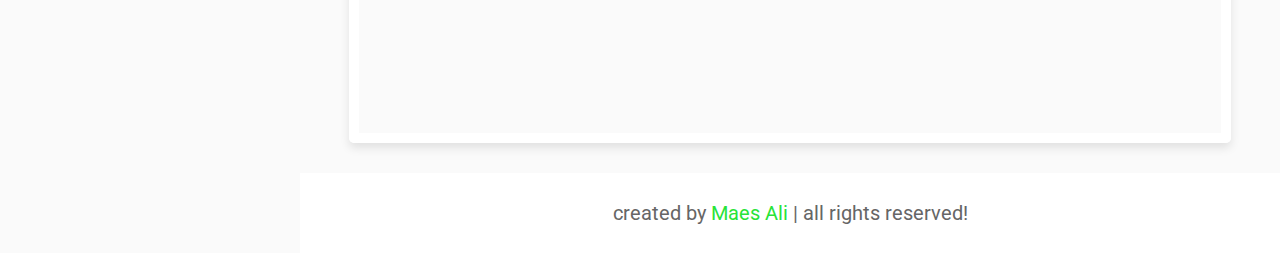
==== commit 55848e1f: "update websiteprogress" ====
--- a/index.html
+++ b/index.html
@@ -1,34 +1,33 @@
 <!DOCTYPE html>
 <html lang="en">
-<head>
-    <meta charset="UTF-8">
-    <meta http-equiv="X-UA-Compatible" content="IE=edge">
-    <meta name="viewport" content="width=device-width, initial-scale=1.0">
+  <head>
+    <meta charset="UTF-8" />
+    <meta http-equiv="X-UA-Compatible" content="IE=edge" />
+    <meta name="viewport" content="width=device-width, initial-scale=1.0" />
     <title>Maes Ali</title>
 
     <!-- font awesome cdn link  -->
-    <link rel="stylesheet" href="https://cdnjs.cloudflare.com/ajax/libs/font-awesome/5.15.3/css/all.min.css">
+    <link
+      rel="stylesheet"
+      href="https://cdnjs.cloudflare.com/ajax/libs/font-awesome/5.15.3/css/all.min.css"
+    />
 
     <!-- custom css file link  -->
-    <link rel="stylesheet" href="css/style.css">
-
-</head>
-<body>
-
-<!-- custom cursors  -->
-<div class="cursor-1"></div>
-<div class="cursor-2"></div>
-
-
-<div id="menu-bars" class="fas fa-bars"></div>
-    
-<!-- header section starts testing  -->
-
-<header>
-
-    <a href="#" class="logo"> <span>Maes</span> Ali </a>
-
-    <nav class="navbar">
+    <link rel="stylesheet" href="css/style.css" />
+  </head>
+  <body>
+    <!-- custom cursors  -->
+    <div class="cursor-1"></div>
+    <div class="cursor-2"></div>
+
+    <div id="menu-bars" class="fas fa-bars"></div>
+
+    <!-- header section starts   -->
+
+    <header>
+      <a href="#" class="logo"> <span>Maes</span> Ali </a>
+
+      <nav class="navbar">
         <a href="#home">Home</a>
         <a href="#about">About</a>
         <a href="#skills">Skills</a>
@@ -36,468 +35,540 @@
         <a href="#experience">Experience</a>
         <a href="#portfolio">Portfolio</a>
         <a href="#contact">Contact</a>
-    </nav>
-
-    <div class="follow">
-       <!-- <a href="#" class="fab fa-facebook-f"></a>-->
+      </nav>
+
+      <div class="follow">
+        <!-- <a href="#" class="fab fa-facebook-f"></a>-->
         <!-- <a href="#" class="fab fa-twitter"></a> -->
-        <a href="https://github.com/AliMa3s" target="_blank" class="fab fa-github"></a>
-        <a href="https://www.linkedin.com/in/ali-maes/" target="_blank" class="fab fa-linkedin"></a>
-    </div>
-
-</header>
-
-<!-- header section ends -->
-
-<!-- home section starts  -->
-
-<section class="home" id="home">
-
-    <div class="content">
+        <a
+          href="https://github.com/AliMa3s"
+          target="_blank"
+          class="fab fa-github"
+        ></a>
+        <a
+          href="https://www.linkedin.com/in/ali-maes/"
+          target="_blank"
+          class="fab fa-linkedin"
+        ></a>
+      </div>
+    </header>
+
+    <!-- header section ends -->
+
+    <!-- home section starts  -->
+
+    <section class="home" id="home">
+      <div class="content">
         <span class="hi"> Hi there... </span>
-        <h3> Ik ben <span> Maes Ali </span> </h3>
-        <p class="info"> Developer met primaire focus op .Net, Java en Webdevelopment</p>
-        <p class="text"> Gepassioneerd door .Net, Java, JavaScript en Webdevelopment en momenteel Student bij HoGent. </p>
+        <h3>Ik ben <span> Maes Ali </span></h3>
+        <p class="info">
+          Developer met primaire focus op .Net, Java en Webdevelopment
+        </p>
+        <p class="text">
+          Gepassioneerd door .Net, Java, JavaScript en Webdevelopment en
+          momenteel Student bij HoGent.
+        </p>
         <a href="#about" class="btn">about me</a>
-    </div>
-
-    <div class="image">
-        <img src="images/home-img.png" alt="">
-    </div>
-
-</section>
-
-<!-- home section ends -->
-
-<!-- about section starts  -->
-
-<section class="about" id="about">
-
-<h1 class="heading"> about <span> me </span> </h1>
-
-<div class="row-1">
-
-    <div class="image">
-        <img src="images/about-img.png" alt="">
-    </div>
-
-    <div class="content">
-        <h3> Meer over mij </h3>
-        <p>Ik ben een gemotiveerd persoon met een grote hart voor technologie en software development.<br>
-
-            Ik werk graag met Object-Oriented Programming languages, met een grote voorkeur voor C# en Java. Ik kan goed in teamverband werken en vind het belangrijk dat er een goede onderlinge communicatie plaatsvindt.<br>
-            
-            Voor meer info mag u mij mailen op ali.maes@outlook.com of via telefoon.</p>
-        <div class="box-container">
+      </div>
+
+      <div class="image">
+        <img src="images/home-img.png" alt="" />
+      </div>
+    </section>
+
+    <!-- home section ends -->
+
+    <!-- about section starts  -->
+
+    <section class="about" id="about">
+      <h1 class="heading">about <span> me </span></h1>
+
+      <div class="row-1">
+        <div class="image">
+          <img src="images/about-img.png" alt="" />
+        </div>
+
+        <div class="content">
+          <h3>Meer over mij</h3>
+          <p>
+            Ik ben een gemotiveerd persoon met een grote hart voor technologie
+            en software development.<br />
+
+            Ik werk graag met Object-Oriented Programming languages, met een
+            grote voorkeur voor C# en Java. Ik kan goed in teamverband werken en
+            vind het belangrijk dat er een goede onderlinge communicatie
+            plaatsvindt.<br />
+
+            Voor meer info mag u mij mailen op ali.maes@outlook.com of via
+            telefoon.
+          </p>
+          <div class="box-container">
             <div class="box">
-                <p> <span> Leeftijd : </span> 30 </p>
-                <p> <span> Geslacht : </span> man </p>
-                <p> <span> Talen : </span> nederlands, english </p>
-                <p> <span> Status : </span> Getrouwd </p>
+              <p><span> Leeftijd : </span> 30</p>
+              <p><span> Geslacht : </span> man</p>
+              <p><span> Talen : </span> nederlands, english</p>
+              <p><span> Status : </span> Getrouwd</p>
             </div>
             <div class="box">
-                <p> <span> freelance : </span> available </p>
-                <p> <span> phone : </span> +32 491 87 19 15 </p>
-                <p> <span> email : </span> ali.maes@outlook.com </p>
-                <p> <span> Land : </span> Belgie </p>
+              <p><span> freelance : </span> available</p>
+              <p><span> phone : </span> +32 491 87 19 15</p>
+              <p><span> email : </span> ali.maes@outlook.com</p>
+              <p><span> Land : </span> Belgie</p>
             </div>
-        </div>
-        <a href="images/CVMaesAli.pdf" target="_blank" class="btn">download CV</a>
-        <a href="mailto: ali.maes@outlook.com" class="btn">hire me</a>
-    </div>
-
-</div>
-
-<h1 class="heading" id="skills"> <span> my </span> skills </h1>
-
-<div class="row-2">
-
-    <div class="skills">
-        <div class="progress">
-            <h3> C# ADO.NET <span> 80% </span> </h3>
-            <div class="bar"> <span></span> </div>
-        </div>
-        <div class="progress">
-            <h3> Java <span> 80% </span> </h3>
-            <div class="bar"> <span></span> </div>
-        </div>
-        <div class="progress">
-            <h3> Javascript <span> 70% </span> </h3>
-            <div class="bar"> <span></span> </div>
-        </div>
-        <div class="progress">
-            <h3> Webdevelopment (Html+Css+Js) <span> 85% </span> </h3>
-            <div class="bar"> <span></span> </div>
-        </div>
-        <div class="progress">
-            <h3> MySQL <span> 75% </span> </h3>
-            <div class="bar"> <span></span> </div>
-        </div>
-        <div class="progress">
-            <h3> Python <span> 60% </span> </h3>
-            <div class="bar"> <span></span> </div>
-        </div>
-        <div class="progress">
-            <h3> Mobile development <span> OP KOMST. </span> </h3>
-            <div class="bar"> <span></span> </div>
-        </div>
-        <div class="progress">
-            <h3> React + React-Native <span> OP KOMST. </span> </h3>
-            <div class="bar"> <span></span> </div>
-        </div>
-        <div class="progress">
-            <h3> WebAPI <span> OP KOMST. </span> </h3>
-            <div class="bar"> <span></span> </div>
-        </div>
-    </div>
-
-    <div class="box-container">
-
-        <div class="box">
-            <h3> >> 2+ </h3>
+          </div>
+          <a href="images/CVMaesAli.pdf" target="_blank" class="btn"
+            >download CV</a
+          >
+          <a href="mailto: ali.maes@outlook.com" class="btn">hire me</a>
+        </div>
+      </div>
+
+      <h1 class="heading" id="skills"><span> my </span> skills</h1>
+
+      <div class="row-2">
+        <div class="skills">
+          <div class="progress">
+            <h3>C# ADO.NET <span> 80% </span></h3>
+            <div class="bar"><span></span></div>
+          </div>
+          <div class="progress">
+            <h3>Java <span> 80% </span></h3>
+            <div class="bar"><span></span></div>
+          </div>
+          <div class="progress">
+            <h3>Javascript <span> 70% </span></h3>
+            <div class="bar"><span></span></div>
+          </div>
+          <div class="progress">
+            <h3>Webdevelopment (Html+Css+Js) <span> 85% </span></h3>
+            <div class="bar"><span></span></div>
+          </div>
+          <div class="progress">
+            <h3>SQL <span> 75% </span></h3>
+            <div class="bar"><span></span></div>
+          </div>
+          <div class="progress">
+            <h3>Python <span> 60% </span></h3>
+            <div class="bar"><span></span></div>
+          </div>
+          <div class="progress">
+            <h3>Mobile development met React-Native <span> 80% </span></h3>
+            <div class="bar"><span></span></div>
+          </div>
+          <div class="progress">
+            <h3>React + TypeScript <span> 80% </span></h3>
+            <div class="bar"><span></span></div>
+          </div>
+          <div class="progress">
+            <h3>Azure <span> 70% </span></h3>
+            <div class="bar"><span></span></div>
+          </div>
+        </div>
+
+        <div class="box-container">
+          <div class="box">
+            <h3>>> 2+</h3>
             <p>jaar ervaring programmeren</p>
-        </div>
-        <div class="box">
-            <h3> >> 10+ </h3>
+          </div>
+          <div class="box">
+            <h3>>> 10+</h3>
             <p>kleine projecten zie github</p>
-        </div>
-        <div class="box">
-            <h3> >> 4+ </h3>
+          </div>
+          <div class="box">
+            <h3>>> 4+</h3>
             <p>Website projects</p>
-        </div>
-        <div class="box">
-            <h3> >> 2+ </h3>
+          </div>
+          <div class="box">
+            <h3>>> 2+</h3>
             <p>Op komst projecten</p>
-        </div>
-
-    </div>
-
-</div>
-
-</section>
-
-<!-- about section ends -->
-
-<!-- service section starts  -->
-
-<section class="service" id="service">
-
-<h1 class="heading"> <span> my </span> Expertise </h1>
-
-    <div class="box-container">
-
-        <div class="box">
-            <i class="fas fa-code"></i>
-            <h3>Development</h3>
-            <p>Software Ontwikkeling in .NET en Java doe ik graag, daarbij kan ik ook werken 
-                in Javascript in beperkte maat. 
-            </p>
-        </div>
-
-        <div class="box">
-            <i class="fas fa-paint-brush"></i>
-            <h3>Web development</h3>
-            <p>Naast programmeren in mijn vrije tijd, maak ik vaak websites zodat
-                ik nieuwe technologieën kan proberen.
-            </p>
-        </div>
-
-        <div class="box">
-            <i class="fas fa-mobile"></i>
-            <h3>Mobile development</h3>
-            <p>Dit is het volgende doel. Nadat ik met mijn studies klaar ben kan ik u 
-                helpen met Mobile Apps.
-            </p>
-        </div>
-
-        <div class="box">
-            <i class="fas fa-bullhorn"></i>
-            <h3>Opzoek naar Stage</h3>
-            <p>Ik ben momenteel opzoek naar een stageplaats. Als u een gemotiveerd werknemer 
-                in de toekomst wil, aarzel niet mij te contacteren. :)
-            </p>
-        </div>
-
-        <div class="box">
-            <i class="fas fa-users"></i>
-            <h3> Open Source</h3>
-            <p>Heb je Open Source Project? Laat mij iets weten misschien kan ik ook met iets helpen.
-
- </p>
-        </div>
-
-        <div class="box">
-            <i class="fas fa-thumbs-up"></i>
-            <h3>Werk</h3>
-            <p>Heb je werk voor mij? dan hoor ik het graag van u. :)</p>
-        </div>
-
-    </div>
-
-</section>
-
-<!-- service section ends -->
-
-<!-- experience section starts  -->
-
-<section class="experience" id="experience">
-
-    <h1 class="heading"> <span> my </span> experience </h1>
-
-    <div class="box-container">
-
-        <div class="box">
-            <div class="content">
-                <span> 2020 - 2022 </span>
-                <h3>Graduaat programmeren (Hogeschool Gent)</h3>
-                <p>Na het stoppen van mijn vorig werk, heb ik meteen mij ingeschreven voor Graduaat Programmeren.
-                    Programmeren is mijn droom job!
-                </p>
-            </div>
-        </div>
-
-        <div class="box">
-            <div class="content">
-                <span> 2019 - 2020 </span>
-                <h3>ICT Programmeren (CVO groeipunt) Secundair Diploma</h3>
-                <p>Ik ben momenteel bezig met laatste semester van mijn secundair diploma van avondonderwijs.
-                    Als diploma gerichte opleiding heb ik gekozen voor ICT-Programmeren.
- <b>Java-Python </b></p>
-
-            </div>
-        </div>
-
-        <div class="box">
-            <div class="content">
-                <span> 2016 - 2020 </span>
-                <h3>Innoceal bvba</h3>
-                <p>Ik heb gewerkt als arbeider in de functie lucht en waterdichting van gebouwen bij Innoceal. Ik 
-                    moest ook mijn andere collega’s helpen om 
-                    zelfstandig te leren werken en hen eventueel opleiden 
-                    met nieuwe producten.<p>
-            </div>
-        </div>
-
-        <div class="box">
-            <div class="content">
-                <span> 2013 - 2016 </span>
-                <h3>Hevadex Application</h3>
-                <p>Ik ben in deze firma als arbeider begonnen. Onze taak was lucht- en waterdichting
-                    van gebouwen. Daarnaast heb ik veel van mijn collega's opgeleid.
-
-                </p>
-            </div>
-        </div>
-
-        <div class="box">
-            <div class="content">
-                <span> 2009 - 2013 </span>
-                <h3>Diverse Jobs</h3>
-                <p>In deze periode heb ik diverse jobs gedaan vooral tijdelijke contracten en interim jobs enz..</p>
-            </div>
-        </div>
-
-        <div class="box">
-            <div class="content">
-                <span> 2007 - 2009 </span>
-                <h3>Grafisch Technieken</h3>
-                <p>Ik heb het diploma van drukafwerker en drukvoorbereider gehaald, door de crisis kon ik niet aan werk geraken.
-                     daarom ben ik in andere sectoren gaan werken.</p>
-            </div>
-        </div>
-
-    </div>
-
-</section>
-
-<!-- experience section ends -->
-
-<!-- portfolio section starts  -->
-
-<section class="portfolio" id="portfolio">
-
-    <h1 class="heading"> <span> Some </span> Projects </h1>
-    <h3>Note: Bij sommige projecten kan je op naam klikken voor meer informatie over het project.</h3>
-    <div class="box-container">
-
-        <div class="box">
-            <img src="./images/csharp.png" alt="">
-            <h3> C# Projects </h3>
-            <div class="icons">
-                <a href="https://github.com/AliMa3s/C-BiggerProjects" target="_blank" class="fas fa-link"></a>
-                <a href="#" class="fas fa-share"></a>
-                <a href="#" class="fas fa-search"></a>
-            </div>
-        </div>
-
-        <div class="box">
-            <img src="./images/jav.png" alt="">
-            <h3> Java Projects </h3>
-            <div class="icons">
-                <a href="https://github.com/AliMa3s/Java-Projects" target="_blank" class="fas fa-link"></a>
-                <a href="#" class="fas fa-share"></a>
-                <a href="#" class="fas fa-search"></a>
-            </div>
-        </div>
-        <div class="box">
-            <img src="./images/js.png" alt="">
-            <h3> JS Projects </h3>
-            <div class="icons">
-                <a href="https://github.com/AliMa3s/Js-projects" target="_blank" class="fas fa-link"></a>
-                <a href="#" class="fas fa-share"></a>
-                <a href="#" class="fas fa-search"></a>
-            </div>
-        </div>
-        <div class="box">
-            <img src="./images/java.png" alt="">
-            <h3> <a href="java.html" target="_blank"> Java Bibliotheek APP </a></h3>
-            <div class="icons">
-                <a href="https://github.com/AliMa3s/Java-Projects/tree/main/Bibliotheek" target="_blank" class="fas fa-link"></a>
-                <a href="#" class="fas fa-share"></a>
-                <a href="#" class="fas fa-search"></a>
-            </div>
-        </div>
-
-        <div class="box">
-            <img src="./images/c1.PNG" alt="">
-            <h3><a href="csharp.html" target="_blank">.Net Project APP </a> </h3>
-            <div class="icons">
-                <a href="https://github.com/AliMa3s/C-BiggerProjects/tree/main/AdressbeheerV2" target="_blank" class="fas fa-link"></a>
-                <a href="#" class="fas fa-share"></a>
-                <a href="#" class="fas fa-search"></a>
-            </div>
-        </div>
-
-        <div class="box">
-            <img src="./images/prt.gif" alt="">
-            <h3><a href="assets/Particles/index.html" target="_blank"> Particles</a></h3>
-            <div class="icons">
-                <a href="https://github.com/AliMa3s/Js-projects/tree/main/Particles" target="_blank" class="fas fa-link"></a>
-                <a href="#" class="fas fa-share"></a>
-                <a href="#" class="fas fa-search"></a>
-            </div>
-        </div>
-
-        <div class="box">
-            <img src="./images/ss.PNG" alt="">
-            <h3> <a href="assets/bubblepopper/index.html" target="_blank">Pop Bubble </a></h3>
-            <div class="icons">
-                <a href="#"  class="fas fa-link"></a>
-                <a href="#" class="fas fa-share"></a>
-                <a href="#" class="fas fa-search"></a>
-            </div>
-        </div>
-
-        <div class="box">
-            <img src="./images/java2.png" alt="">
-            <h3> Java Project JPA </h3>
-            <div class="icons">
-                <a href="https://github.com/AliMa3s/Java-Projects/tree/main/JavaPersistenceApi" target="_blank" class="fas fa-link"></a>
-                <a href="#" class="fas fa-share"></a>
-                <a href="#" class="fas fa-search"></a>
-            </div>
-        </div>
-
-        <div class="box">
-            <img src="./images/mic.jpeg" alt="">
-            <h3> Voice Commands C# </h3>
-            <div class="icons">
-                <a href="https://github.com/AliMa3s/Projects" target="_blank" class="fas fa-link"></a>
-                <a href="#" class="fas fa-share"></a>
-                <a href="#" class="fas fa-search"></a>
-            </div>
-        </div>
-
-    </div>
-
-</section>
-
-<!-- portfolio section ends -->
-
-<!-- contact section starts  -->
-
-<section class="contact" id="contact">
-
-    <h1 class="heading"> MY <span> CONTACT </span> </h1>
-
-    <div class="icons-container">
-
+          </div>
+        </div>
+      </div>
+    </section>
+
+    <!-- about section ends -->
+
+    <!-- service section starts  -->
+
+    <section class="service" id="service">
+      <h1 class="heading"><span> my </span> Expertise</h1>
+
+      <div class="box-container">
+        <div class="box">
+          <i class="fas fa-code"></i>
+          <h3>Development</h3>
+          <p>
+            Software Ontwikkeling in .NET en Java doe ik graag, daarbij kan ik
+            ook werken in Javascript.
+          </p>
+        </div>
+
+        <div class="box">
+          <i class="fas fa-paint-brush"></i>
+          <h3>Web development</h3>
+          <p>
+            Naast programmeren in mijn vrije tijd, maak ik vaak websites zodat
+            ik nieuwe technologieën kan proberen.
+          </p>
+        </div>
+
+        <div class="box">
+          <i class="fas fa-mobile"></i>
+          <h3>Mobile development</h3>
+          <p>Ik kan mobile applicaties bouwen met React-native of Java.</p>
+        </div>
+
+        <div class="box">
+          <i class="fas fa-bullhorn"></i>
+          <h3>Opzoek naar Job</h3>
+          <p>
+            Ik ben momenteel opzoek naar een Job. Als u een gemotiveerd
+            werknemer in de toekomst wil, aarzel niet mij te contacteren. :)
+          </p>
+        </div>
+
+        <div class="box">
+          <i class="fas fa-users"></i>
+          <h3>Open Source</h3>
+          <p>
+            Heb je Open Source Project? Laat mij iets weten misschien kan ik ook
+            met iets helpen.
+          </p>
+        </div>
+
+        <div class="box">
+          <i class="fas fa-thumbs-up"></i>
+          <h3>Werk</h3>
+          <p>Heb je werk voor mij? dan hoor ik het graag van u. :)</p>
+        </div>
+      </div>
+    </section>
+
+    <!-- service section ends -->
+
+    <!-- experience section starts  -->
+
+    <section class="experience" id="experience">
+      <h1 class="heading"><span> my </span> experience</h1>
+
+      <div class="box-container">
+        <div class="box">
+          <div class="content">
+            <span> 07/02/2022 - 25/05/2022 </span>
+            <h3>Stage (Avanade Belgium)</h3>
+            <p>
+              Ik heb een stage gehad bij Avanade als Software Engineer, Hier
+              moesten we met technologieën zoals (Azure, Azure DevOps, .Net 6,
+              React met Typscript) werken. Als cloud platform hebben we Azure
+              Resources gebruikt. Api was gemaakt in .Net 6 met
+              Entity-Framework. De front-end was gemaakt met React + typescript
+              extensies.
+              <h3><a href="StageProject.html" target="_blank" class="fas fa-link">
+                Meer
+              </a></h3>
+            </p>
+          </div>
+        </div>
+
+        <div class="box">
+          <div class="content">
+            <span> 2020 - 2022 </span>
+            <h3>Graduaat programmeren (Hogeschool Gent)</h3>
+            <p>
+              Na het stoppen van mijn vorig werk, heb ik meteen mij ingeschreven
+              voor Graduaat Programmeren. Programmeren is mijn droom job!
+              <!-- <h3><a href="GraduaatProef.html" target="_blank" class="fas fa-link">
+                Meer
+              </a></h3> -->
+            </p>
+          </div>
+        </div>
+
+        <div class="box">
+          <div class="content">
+            <span> 2019 - 2020 </span>
+            <h3>ICT Programmeren (CVO groeipunt) Secundair Diploma</h3>
+            <p>
+              Ik ben momenteel bezig met laatste semester van mijn secundair
+              diploma van avondonderwijs. Als diploma gerichte opleiding heb ik
+              gekozen voor ICT-Programmeren. <b>Java-Python </b>
+            </p>
+          </div>
+        </div>
+
+        <div class="box">
+          <div class="content">
+            <span> 2016 - 2020 </span>
+            <h3>Innoceal bvba</h3>
+            <p>
+              Ik heb gewerkt als arbeider in de functie lucht en waterdichting
+              van gebouwen bij Innoceal. Ik moest ook mijn andere collega’s
+              helpen om zelfstandig te leren werken en hen eventueel opleiden
+              met nieuwe producten.
+            </p>
+
+            <p></p>
+          </div>
+        </div>
+
+        <div class="box">
+          <div class="content">
+            <span> 2013 - 2016 </span>
+            <h3>Hevadex Application</h3>
+            <p>
+              Ik ben in deze firma als arbeider begonnen. Onze taak was lucht-
+              en waterdichting van gebouwen. Daarnaast heb ik veel van mijn
+              collega's opgeleid.
+            </p>
+          </div>
+        </div>
+
+        <div class="box">
+          <div class="content">
+            <span> 2009 - 2013 </span>
+            <h3>Diverse Jobs</h3>
+            <p>
+              In deze periode heb ik diverse jobs gedaan vooral tijdelijke
+              contracten en interim jobs enz..
+            </p>
+          </div>
+        </div>
+
+        <div class="box">
+          <div class="content">
+            <span> 2007 - 2009 </span>
+            <h3>Grafisch Technieken</h3>
+            <p>
+              Ik heb het diploma van drukafwerker en drukvoorbereider gehaald,
+              door de crisis kon ik niet aan werk geraken. daarom ben ik in
+              andere sectoren gaan werken.
+            </p>
+          </div>
+        </div>
+      </div>
+    </section>
+
+    <!-- experience section ends -->
+
+    <!-- portfolio section starts  -->
+
+    <section class="portfolio" id="portfolio">
+      <h1 class="heading"><span> Some </span> Projects</h1>
+      <h3>
+        Note: Bij sommige projecten kan je op naam klikken voor meer informatie
+        over het project.
+      </h3>
+      <div class="box-container">
+        <div class="box">
+          <img src="./images/csharp.png" alt="" />
+          <h3>            <a
+              href="https://github.com/AliMa3s/C-BiggerProjects"
+              target="_blank"
+              class="fas fa-link"
+            > C# Projects</a></h3>
+          <div class="icons">
+            <a
+              href="https://github.com/AliMa3s/C-BiggerProjects"
+              target="_blank"
+              class="fas fa-link"
+            ></a>
+            <a href="#" class="fas fa-share"></a>
+            <a href="#" class="fas fa-search"></a>
+          </div>
+        </div>
+
+        <div class="box">
+          <img src="./images/jav.png" alt="" />
+          <h3>            <a
+              href="https://github.com/AliMa3s/Java-Projects"
+              target="_blank"
+              class="fas fa-link"
+            > Java Projects</a></h3>
+          <div class="icons">
+            <a
+              href="https://github.com/AliMa3s/Java-Projects"
+              target="_blank"
+              class="fas fa-link"
+            ></a>
+            <a href="#" class="fas fa-share"></a>
+            <a href="#" class="fas fa-search"></a>
+          </div>
+        </div>
+        <div class="box">
+          <img src="./images/js.png" alt="" />
+          <h3>JS Projects</h3>
+          <div class="icons">
+            <a
+              href="https://github.com/AliMa3s/Js-projects"
+              target="_blank"
+              class="fas fa-link"
+            ></a>
+            <a href="#" class="fas fa-share"></a>
+            <a href="#" class="fas fa-search"></a>
+          </div>
+        </div>
+        <div class="box">
+          <img src="./images/java.png" alt="" />
+          <h3>
+            <a href="java.html" target="_blank"> Java Bibliotheek APP </a>
+          </h3>
+          <div class="icons">
+            <a
+              href="https://github.com/AliMa3s/Java-Projects/tree/main/Bibliotheek"
+              target="_blank"
+              class="fas fa-link"
+            ></a>
+            <a href="#" class="fas fa-share"></a>
+            <a href="#" class="fas fa-search"></a>
+          </div>
+        </div>
+
+        <div class="box">
+          <img src="./images/c1.PNG" alt="" />
+          <h3><a href="csharp.html" target="_blank">.Net Project APP </a></h3>
+          <div class="icons">
+            <a
+              href="https://github.com/AliMa3s/C-BiggerProjects/tree/main/AdressbeheerV2"
+              target="_blank"
+              class="fas fa-link"
+            ></a>
+            <a href="#" class="fas fa-share"></a>
+            <a href="#" class="fas fa-search"></a>
+          </div>
+        </div>
+
+        <div class="box">
+          <img src="./images/prt.gif" alt="" />
+          <h3>
+            <a href="assets/Particles/index.html" target="_blank"> Particles</a>
+          </h3>
+          <div class="icons">
+            <a
+              href="https://github.com/AliMa3s/Js-projects/tree/main/Particles"
+              target="_blank"
+              class="fas fa-link"
+            ></a>
+            <a href="#" class="fas fa-share"></a>
+            <a href="#" class="fas fa-search"></a>
+          </div>
+        </div>
+
+        <div class="box">
+          <img src="./images/ss.PNG" alt="" />
+          <h3>
+            <a href="assets/bubblepopper/index.html" target="_blank"
+              >Pop Bubble
+            </a>
+          </h3>
+          <div class="icons">
+            <a href="#" class="fas fa-link"></a>
+            <a href="#" class="fas fa-share"></a>
+            <a href="#" class="fas fa-search"></a>
+          </div>
+        </div>
+
+        <div class="box">
+          <img src="./images/java2.png" alt="" />
+          <h3> <a
+              href="https://github.com/AliMa3s/Java-Projects/tree/main/JavaPersistenceApi"
+              target="_blank"
+              class="fas fa-link"
+            > Java Project JPA</a></h3>
+          <div class="icons">
+            <a
+              href="https://github.com/AliMa3s/Java-Projects/tree/main/JavaPersistenceApi"
+              target="_blank"
+              class="fas fa-link"
+            ></a>
+            <a href="#" class="fas fa-share"></a>
+            <a href="#" class="fas fa-search"></a>
+          </div>
+        </div>
+
+        <div class="box">
+          <img src="./images/mic.jpeg" alt="" />
+          <h3>            <a
+              href="https://github.com/AliMa3s/Projects"
+              target="_blank"
+              class="fas fa-link"
+            > Voice Commands C# </a></h3>
+          <div class="icons">
+            <a
+              href="https://github.com/AliMa3s/Projects"
+              target="_blank"
+              class="fas fa-link"
+            ></a>
+            <a href="#" class="fas fa-share"></a>
+            <a href="#" class="fas fa-search"></a>
+          </div>
+        </div>
+      </div>
+    </section>
+
+    <!-- portfolio section ends -->
+
+    <!-- contact section starts  -->
+
+    <section class="contact" id="contact">
+      <h1 class="heading">MY <span> CONTACT </span></h1>
+
+      <div class="icons-container">
         <div class="icons">
-            <a href="mailto: ali.maes@outlook.com">
+          <a href="mailto: ali.maes@outlook.com">
             <i class="fas fa-envelope"></i>
             <h3>email</h3>
             <p>ali.maes@outlook.com</p>
             <p>ali.maes@aol.com</p>
-            
-        </a>
+          </a>
         </div>
 
         <div class="icons">
-            <i class="fas fa-phone"></i>
-            <h3>nummer</h3>
-            <p>+32 491 87 19 15</p>
+          <i class="fas fa-phone"></i>
+          <h3>nummer</h3>
+          <p>+32 491 87 19 15</p>
         </div>
 
         <div class="icons">
-            <i class="fas fa-map-marker-alt"></i>
-            <h3>address</h3>
-            <p>Gent, Belgie</p>
-        </div>
-
-    </div>
-  
-    <div class="row">
-
+          <i class="fas fa-map-marker-alt"></i>
+          <h3>address</h3>
+          <p>Gent, Belgie</p>
+        </div>
+      </div>
+
+      <div class="row">
         <form action="https://formsubmit.co/ali.maes@aol.com" method="post">
-            <h2>Gebruik aub de link *email* die u bovenaan kan vinden. U kan mij eventueel ook 
-                rechtstreeks via mijn mail contacteren. Bedankt voor u bezoek!
-
-            </h2>
-            <input type="text" placeholder="name" class="box">
-            <input type="email" placeholder="email" class="box">
-            <input type="number" placeholder="number" class="box">
-
-            <textarea name="" placeholder="message" id="" cols="30" rows="10"></textarea>
-
-            <input type="submit" class="btn" value="send message">
-
+          <h2>
+            Gebruik aub de link *email* die u bovenaan kan vinden. U kan mij
+            eventueel ook rechtstreeks via mijn mail contacteren. Bedankt voor u
+            bezoek!
+          </h2>
+          <input type="text" placeholder="name" class="box" />
+          <input type="email" placeholder="email" class="box" />
+          <input type="number" placeholder="number" class="box" />
+
+          <textarea
+            name=""
+            placeholder="message"
+            id=""
+            cols="30"
+            rows="10"
+          ></textarea>
+
+          <input type="submit" class="btn" value="send message" />
         </form>
 
         <iframe class="map" src="#" allowfullscreen="" loading="lazy"></iframe>
-
-    </div>
-
-
-</section>
-
-<!-- contact section ends -->
-
-<!-- footer section  -->
-<footer class="footer"> created by <span> Maes Ali </span> | all rights reserved! </footer>
-
-
-
-
-
-
-
-
-
-
-
-
-
-
-
-
-
-
-
-
-
-
-<!-- custom js file link  -->
-<script src="js/script.js"></script>
-
-</body>
+      </div>
+    </section>
+
+    <!-- contact section ends -->
+
+    <!-- footer section  -->
+    <footer class="footer">
+      created by <span> Maes Ali </span> | all rights reserved!
+    </footer>
+
+    <!-- custom js file link  -->
+    <script src="js/script.js"></script>
+  </body>
 </html>
--- a/css/style.css
+++ b/css/style.css
@@ -332,13 +332,13 @@
   width: 60%;
 }
 .about .row-2 .skills .progress:nth-child(7) .bar span {
-  width: 0%;
+  width: 80%;
 }
 .about .row-2 .skills .progress:nth-child(8) .bar span {
-  width: 0%;
+  width: 80%;
 }
 .about .row-2 .skills .progress:nth-child(9) .bar span {
-  width: 0%;
+  width: 70%;
 }
 
 .about .row-2 .box-container {
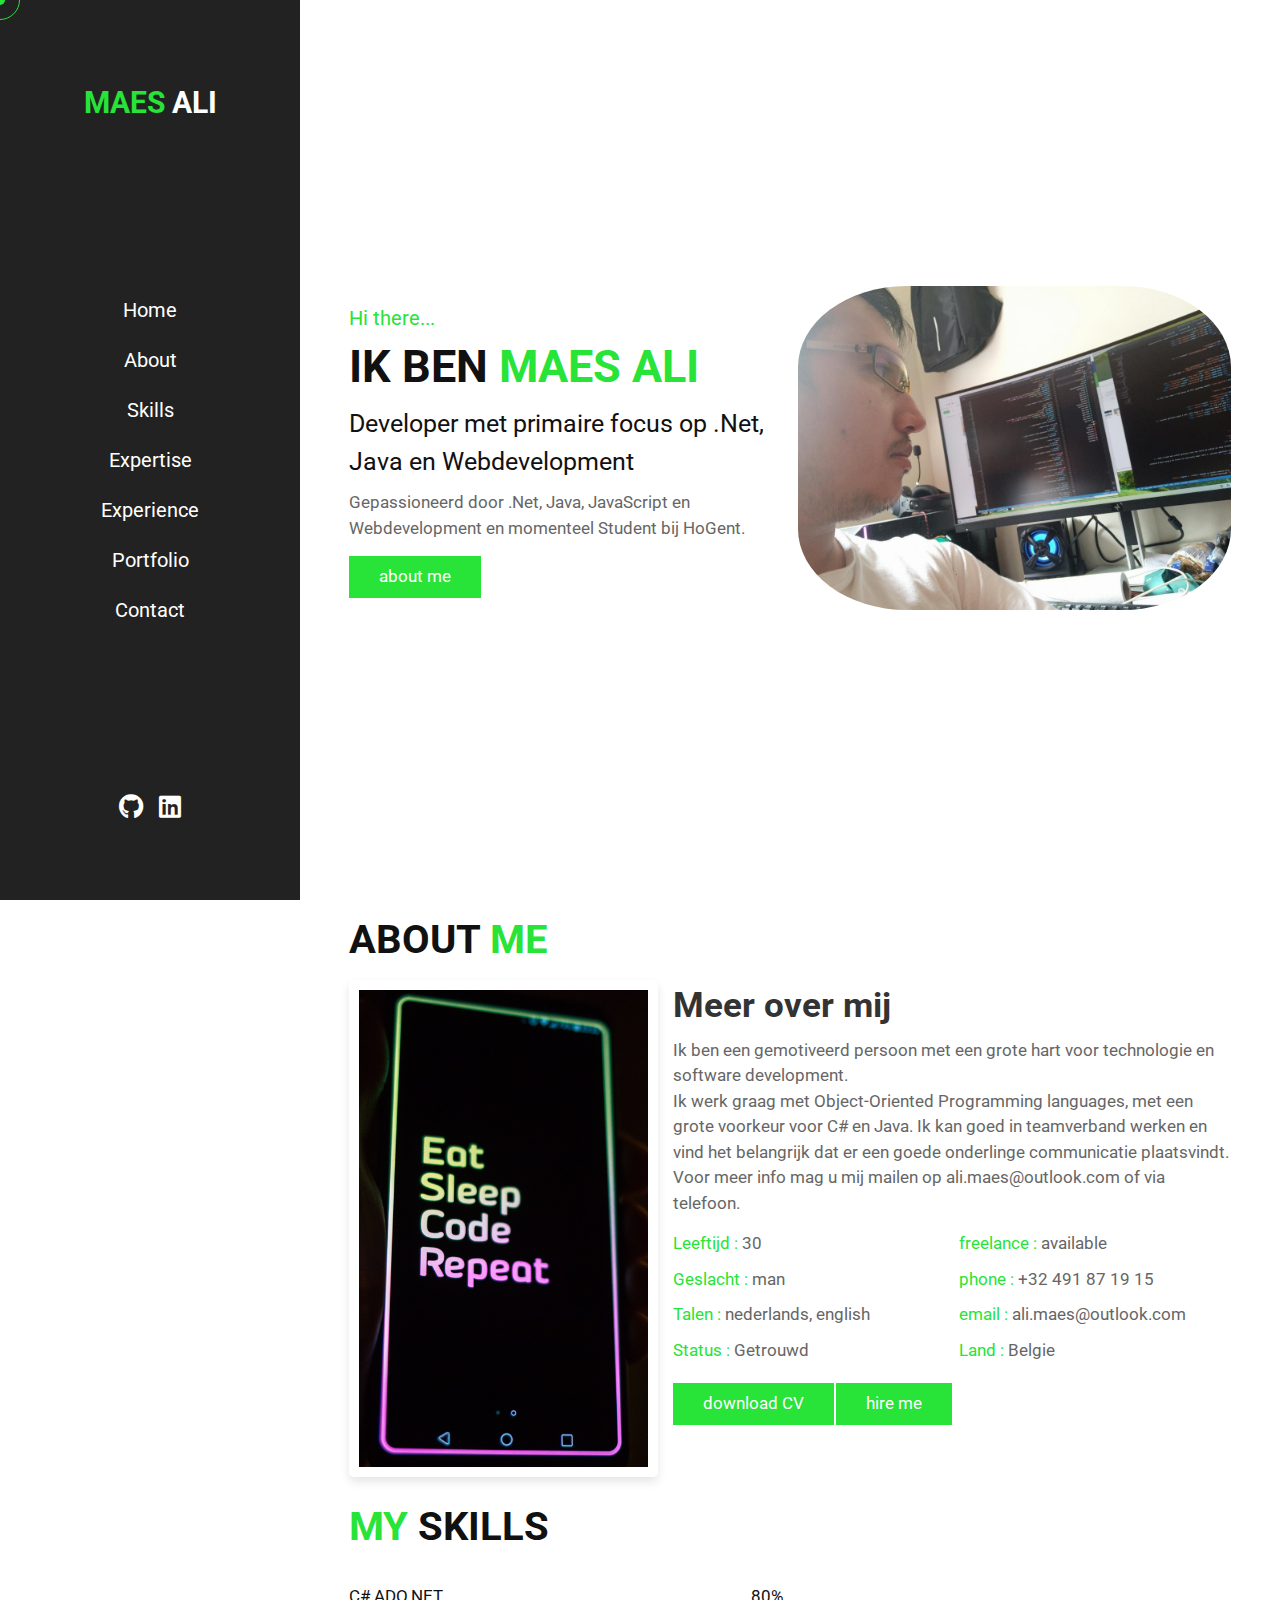
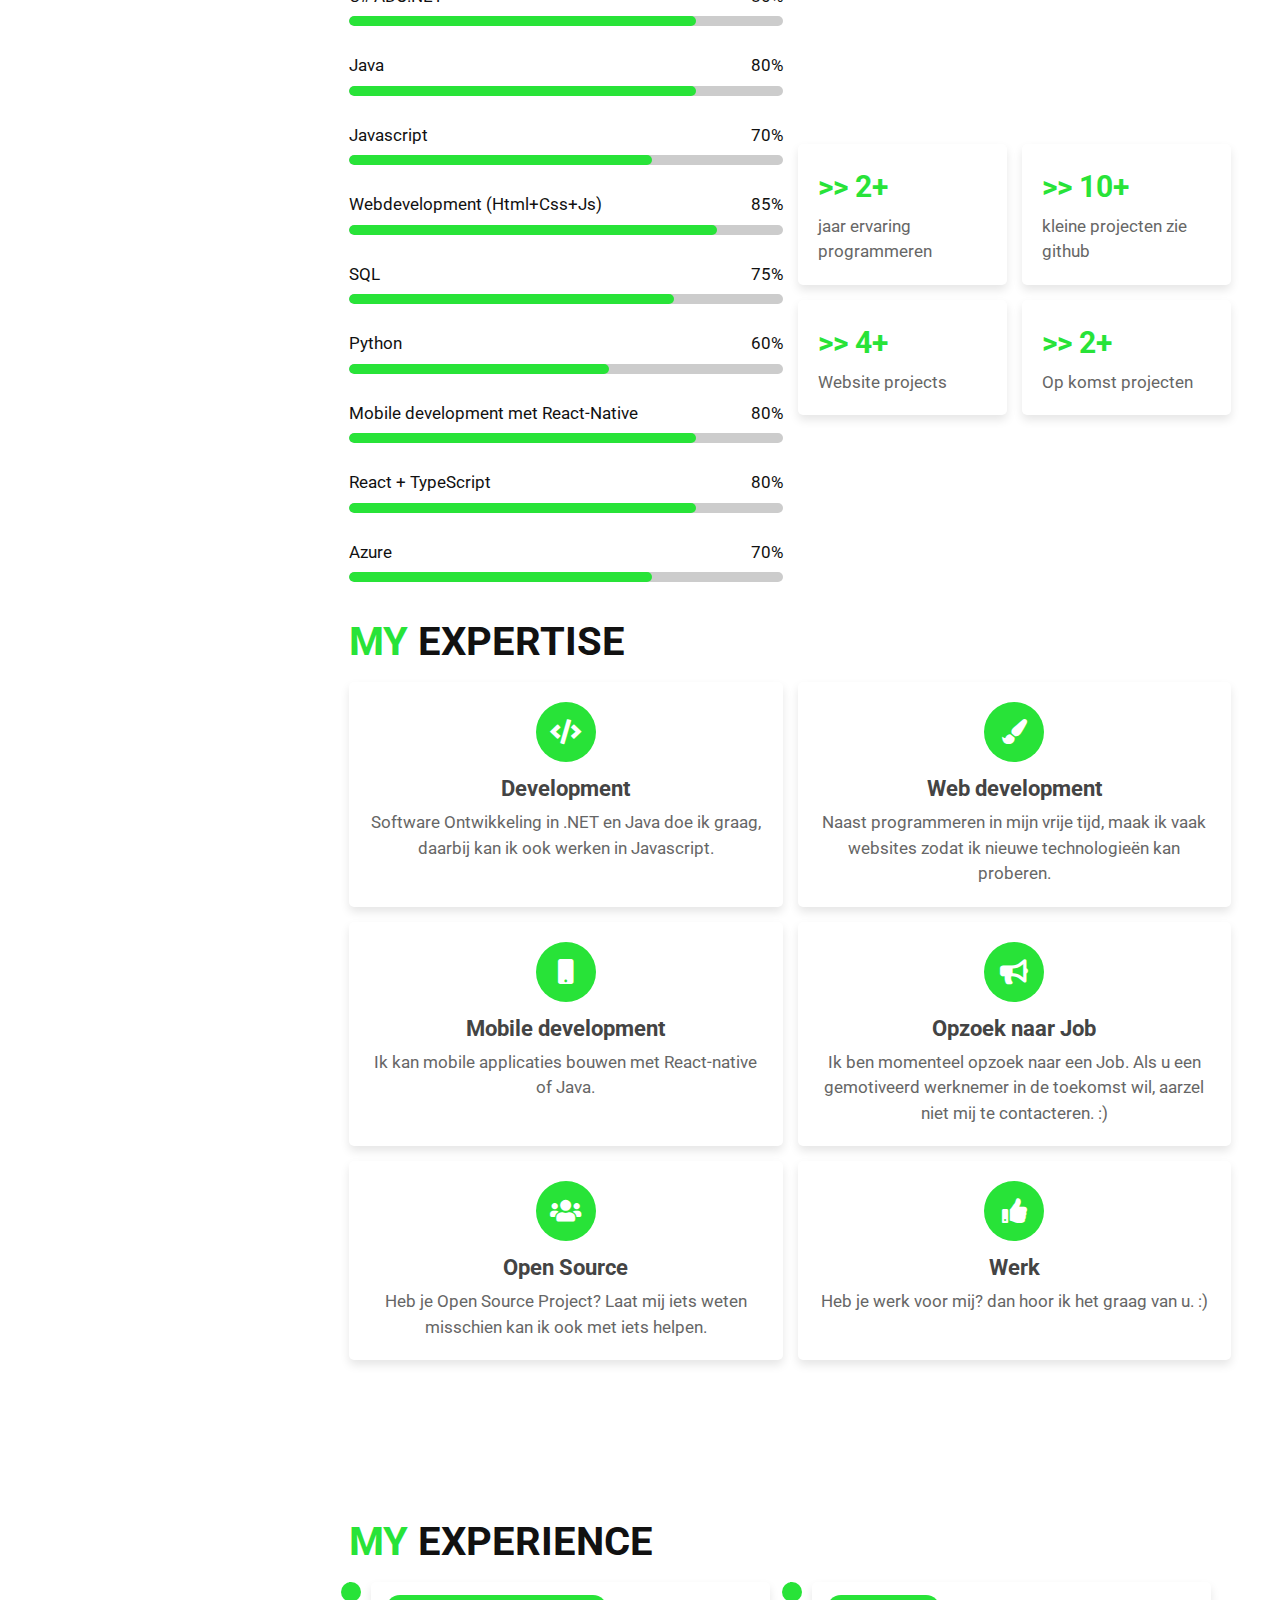
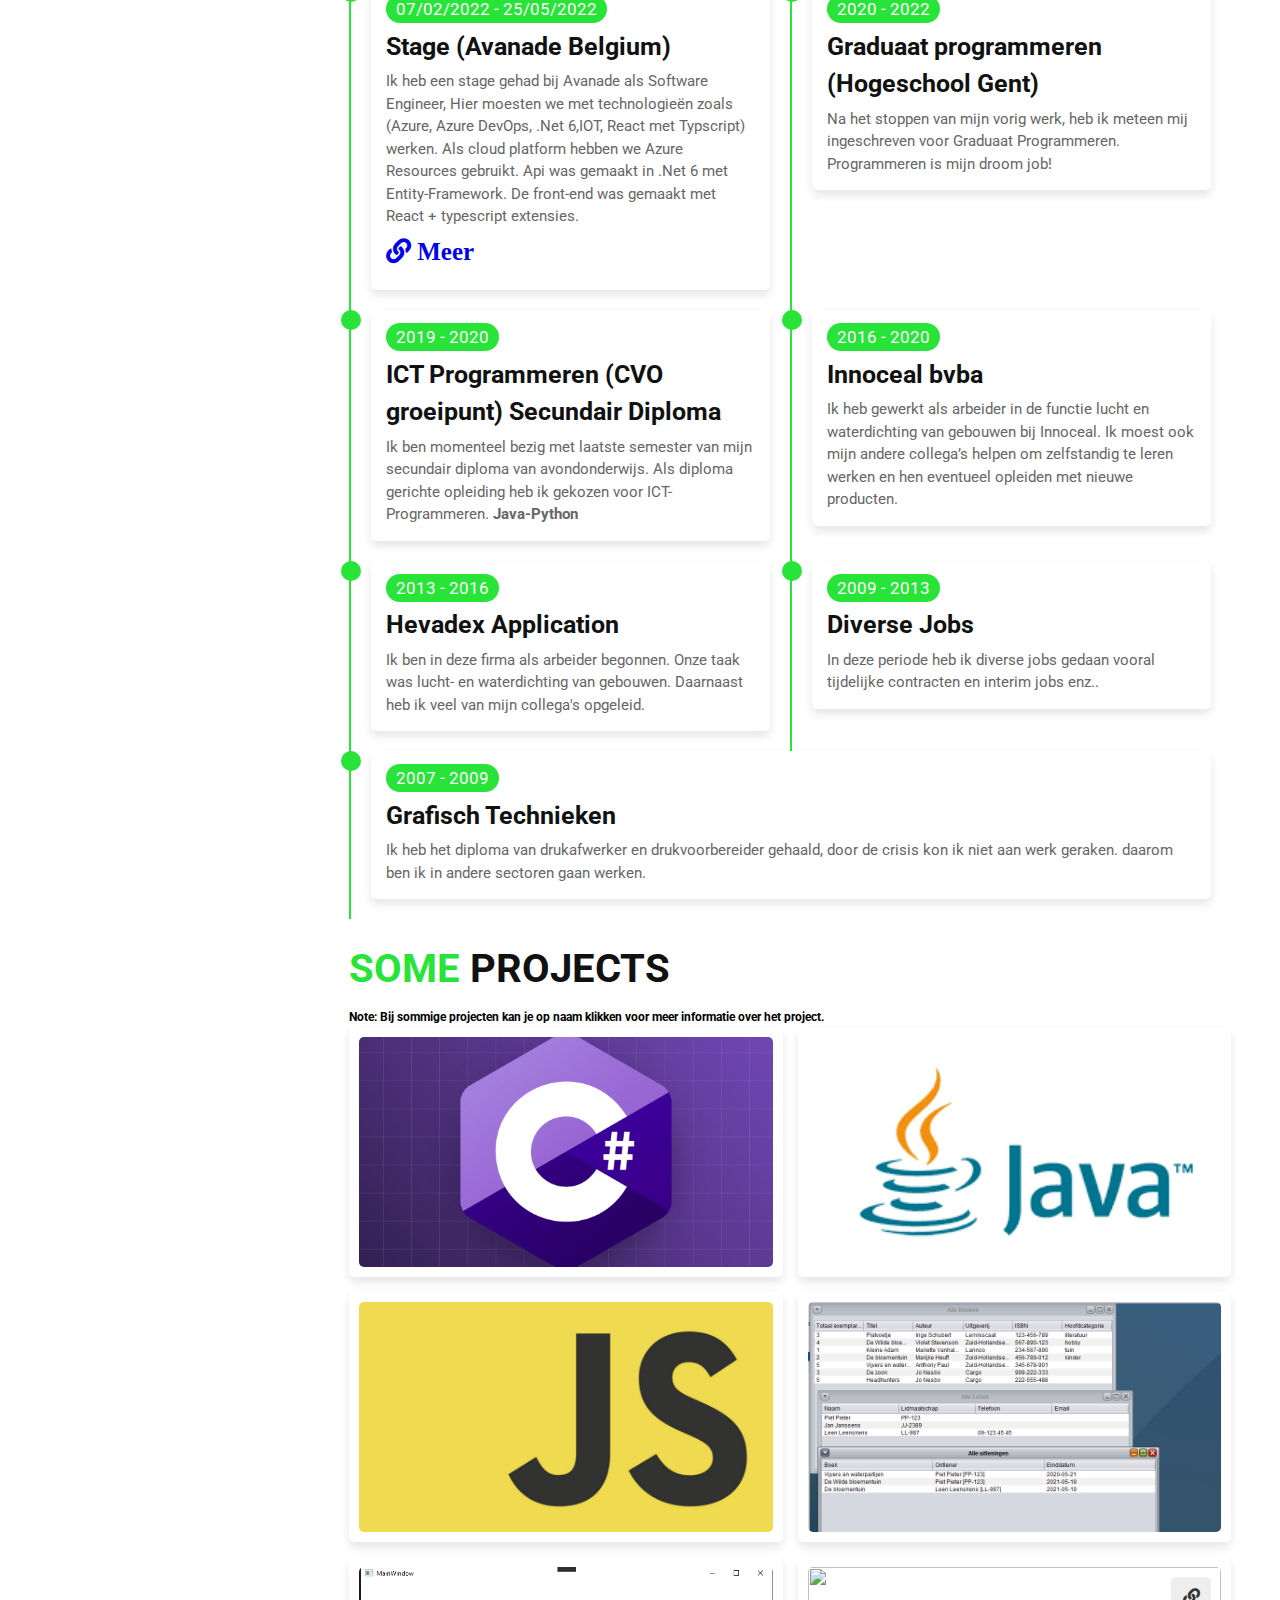
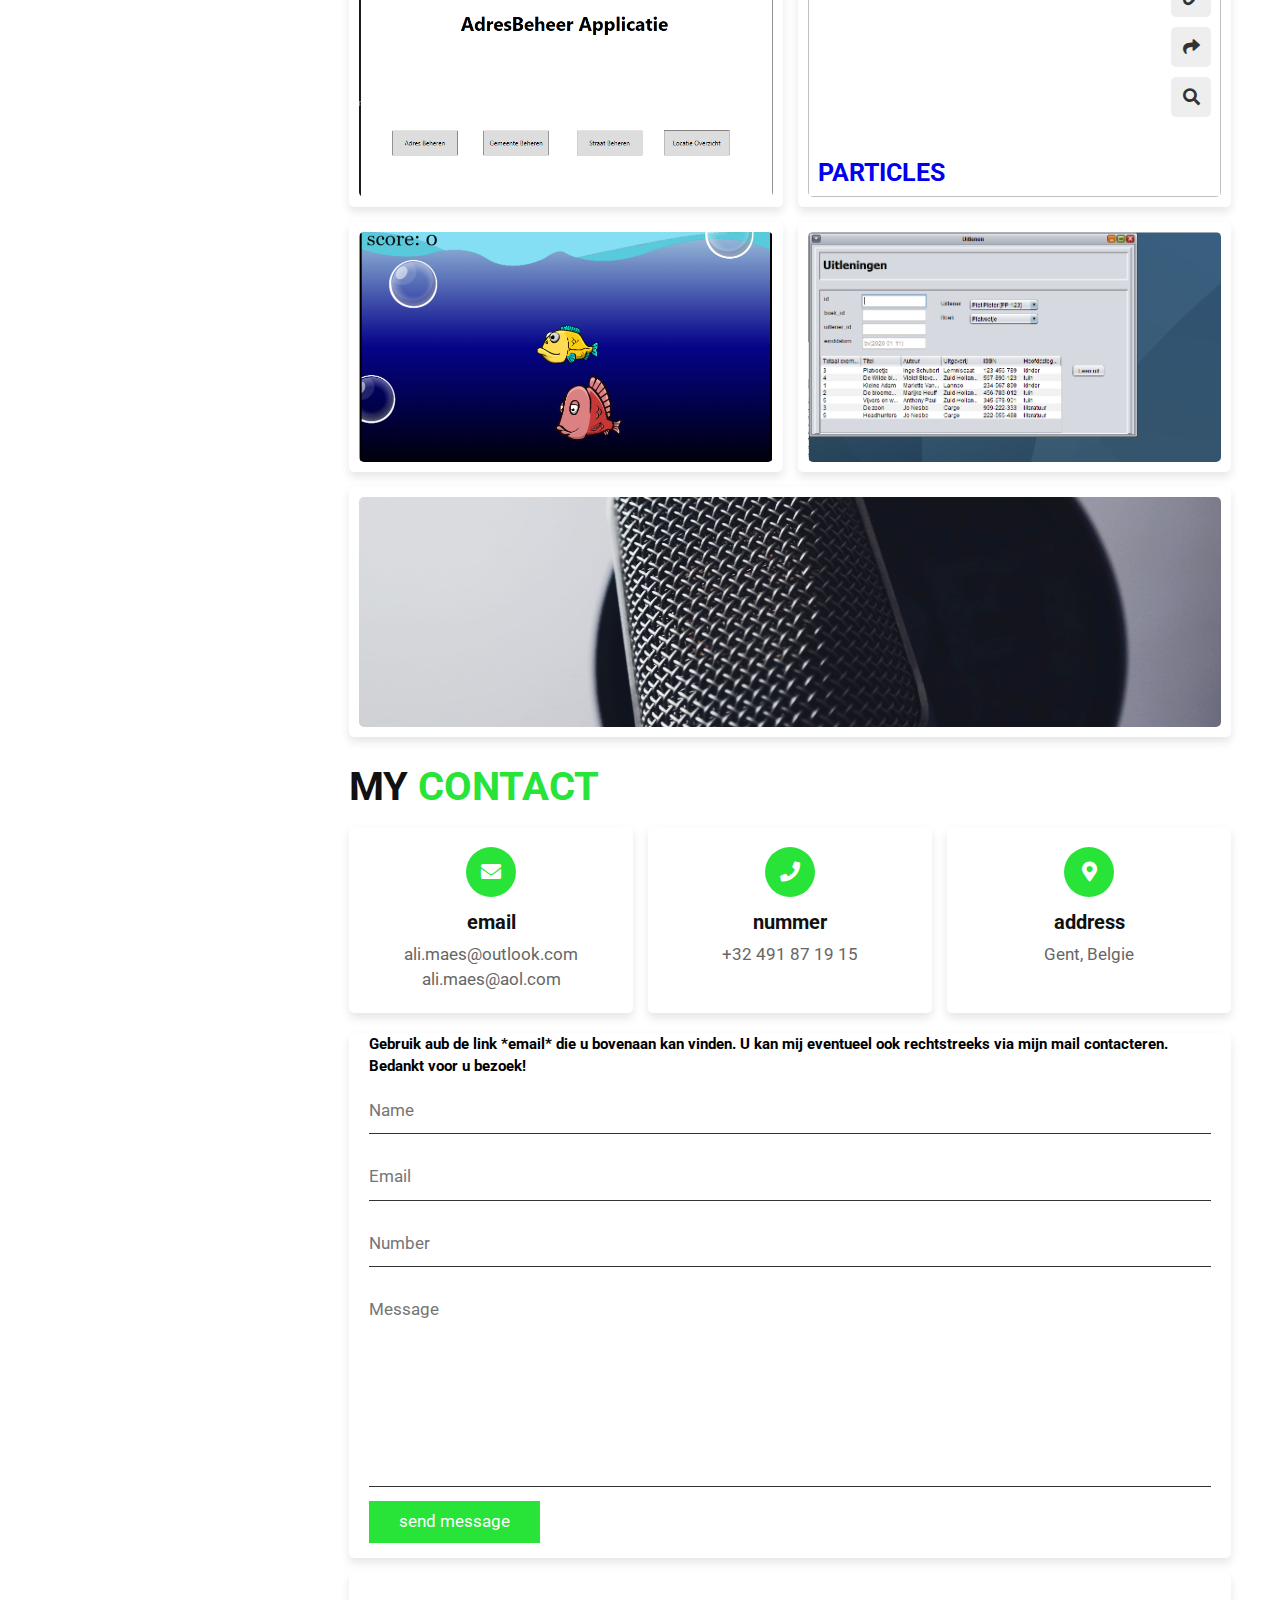
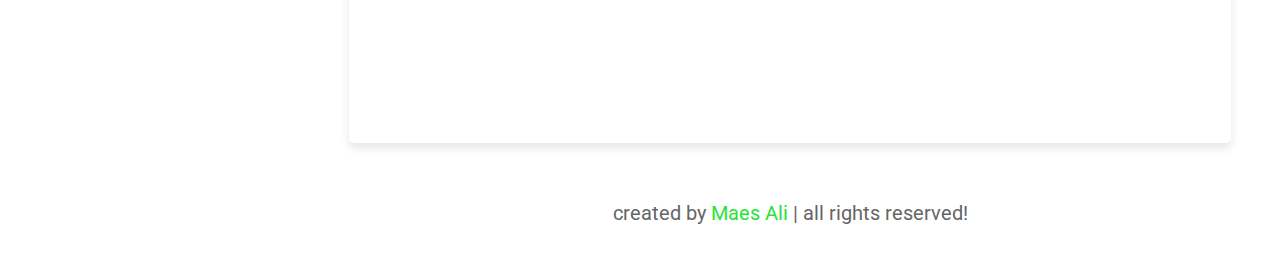
==== commit cf73cdac: "stage project pagina" ====
--- a/index.html
+++ b/index.html
@@ -258,7 +258,7 @@
             <h3>Stage (Avanade Belgium)</h3>
             <p>
               Ik heb een stage gehad bij Avanade als Software Engineer, Hier
-              moesten we met technologieën zoals (Azure, Azure DevOps, .Net 6,
+              moesten we met technologieën zoals (Azure, Azure DevOps, .Net 6,IOT,
               React met Typscript) werken. Als cloud platform hebben we Azure
               Resources gebruikt. Api was gemaakt in .Net 6 met
               Entity-Framework. De front-end was gemaakt met React + typescript
--- a/css/style.css
+++ b/css/style.css
@@ -24,7 +24,7 @@
 }
 
 body {
-  background: #fafafa;
+  background: #ffffff;
   padding-left: 30rem;
 }
 
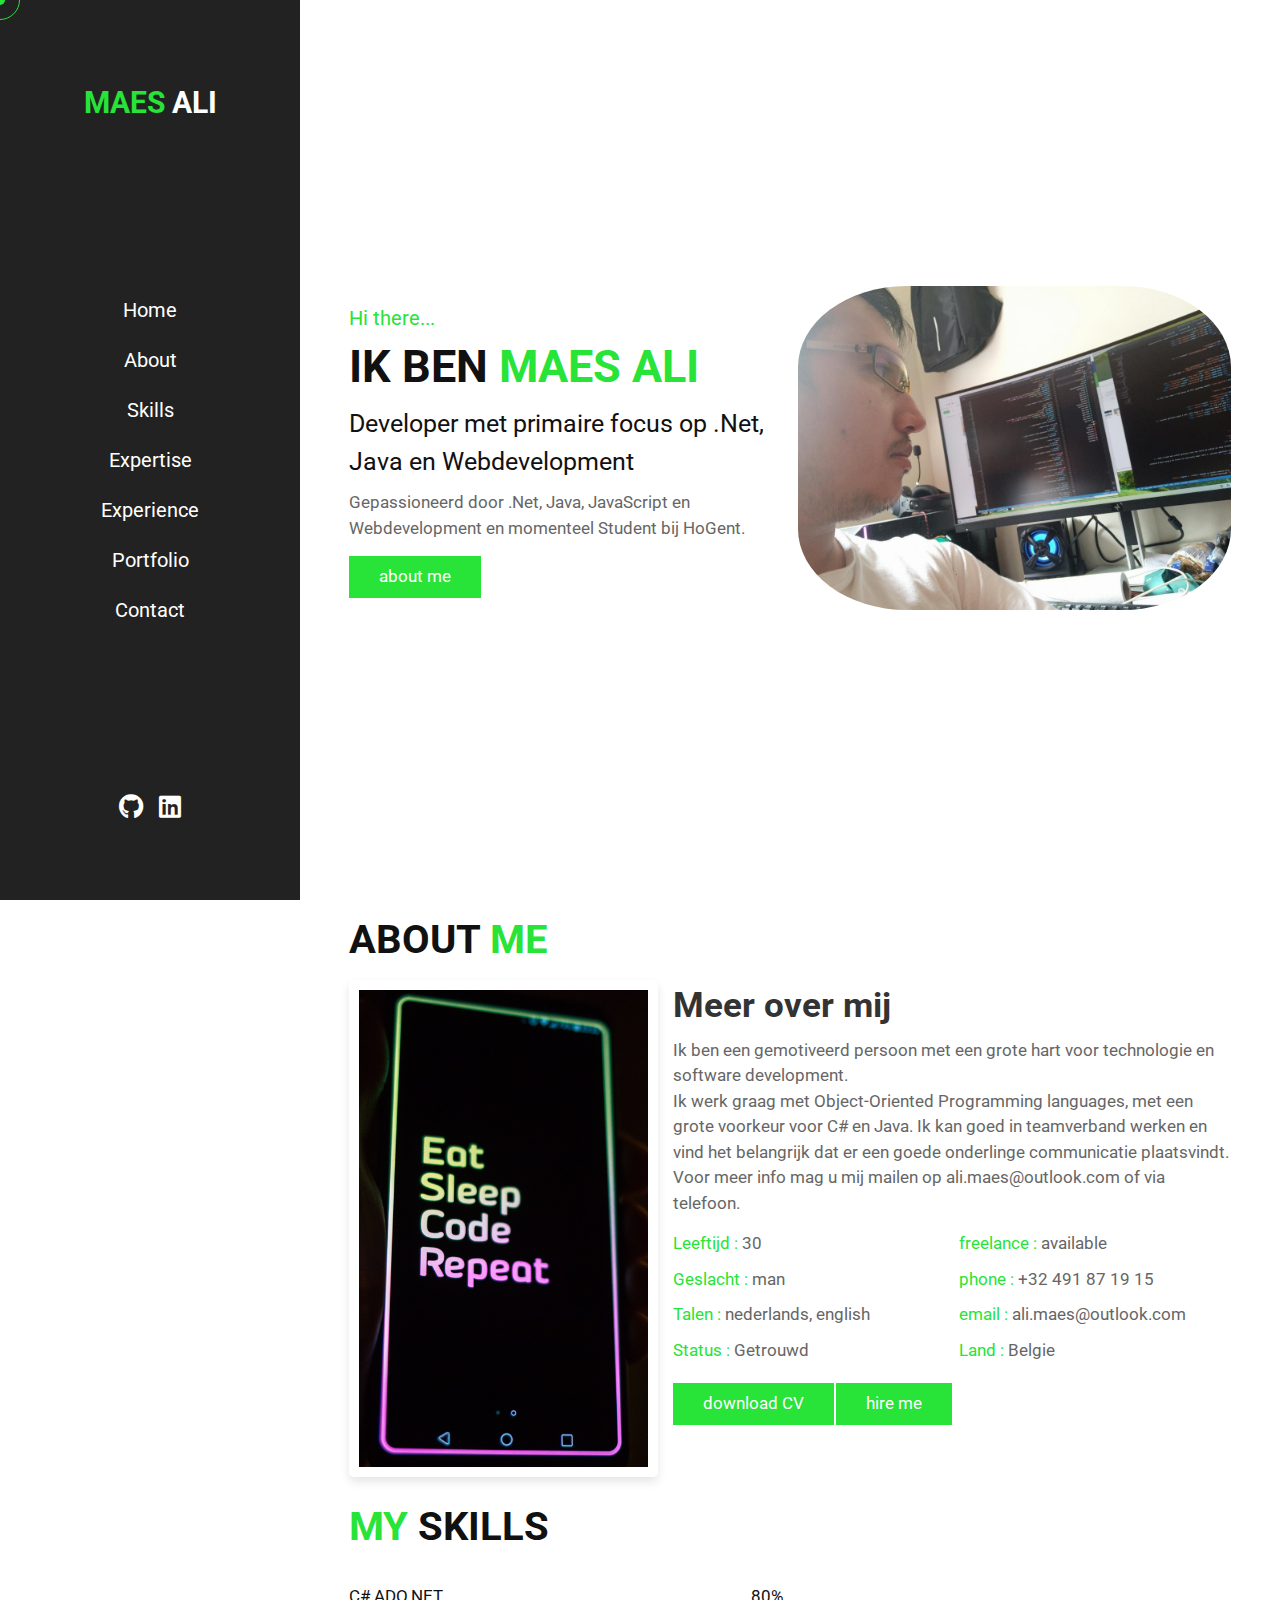
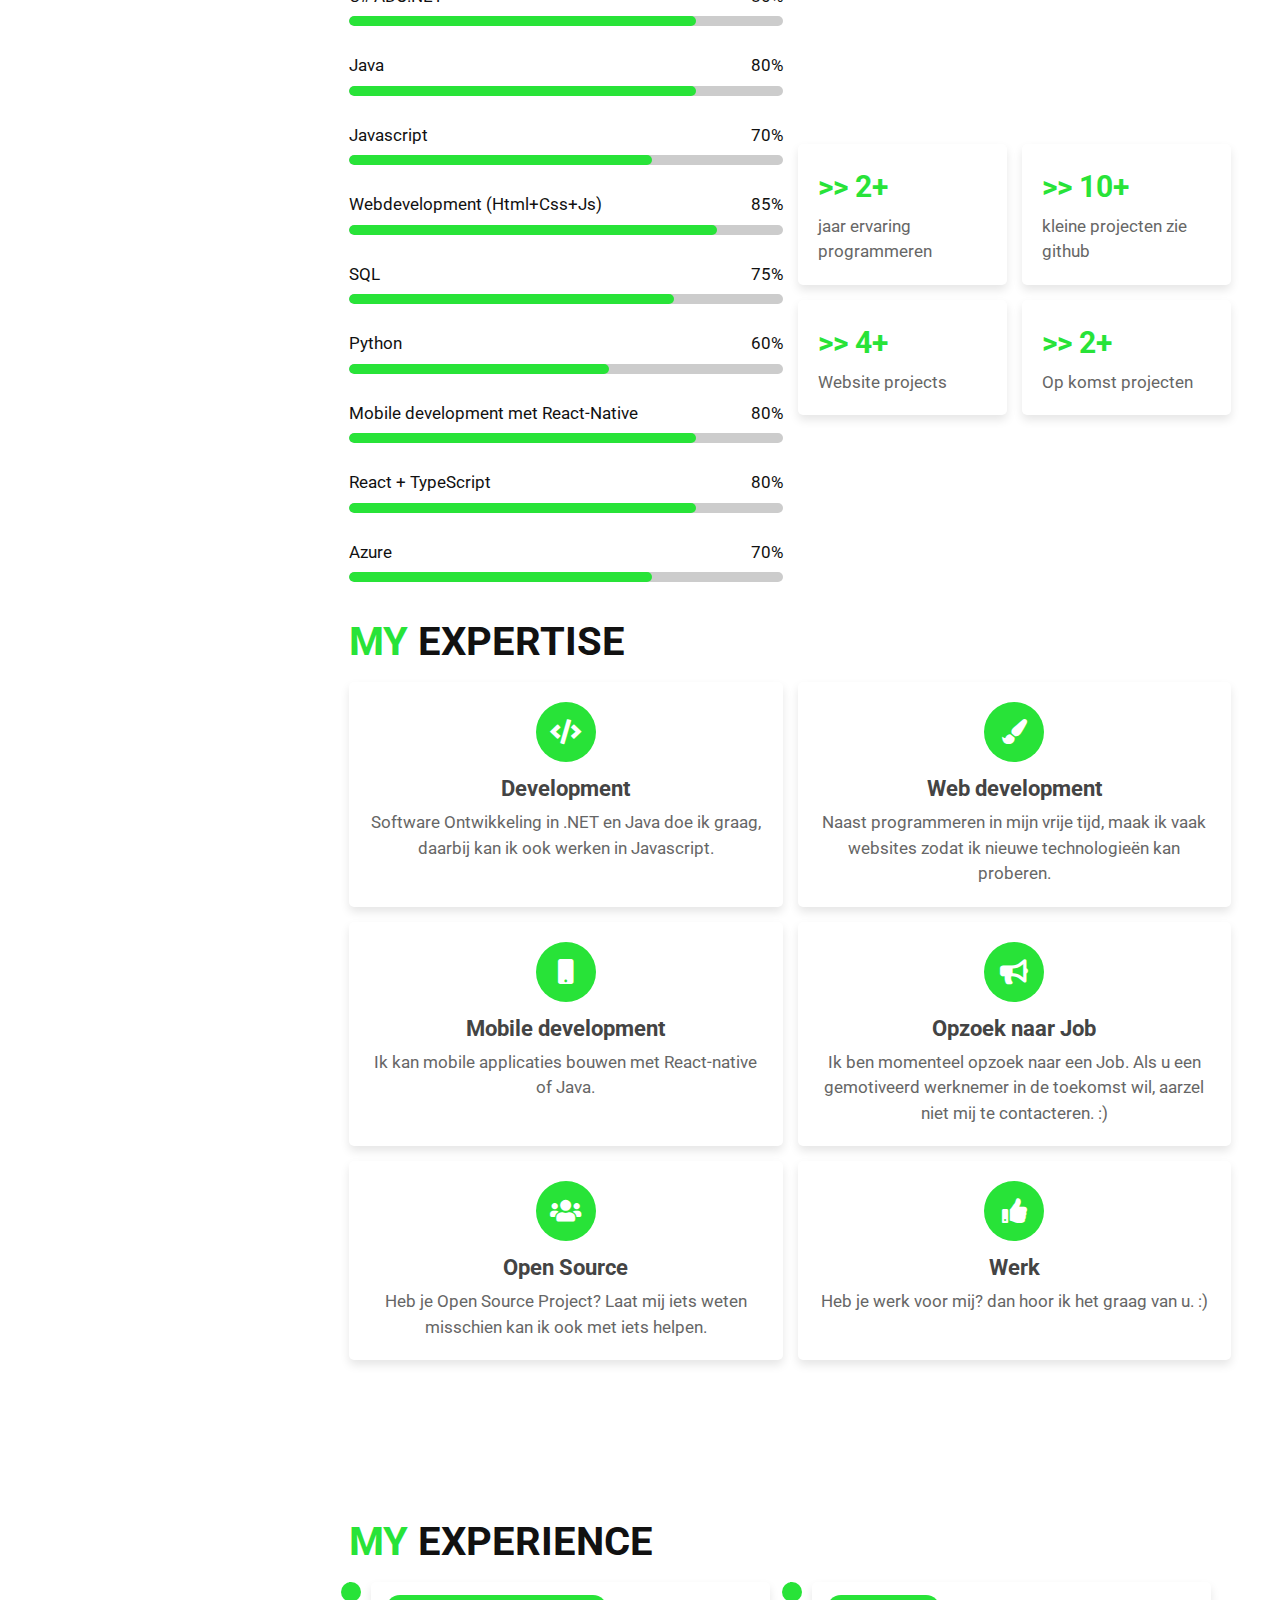
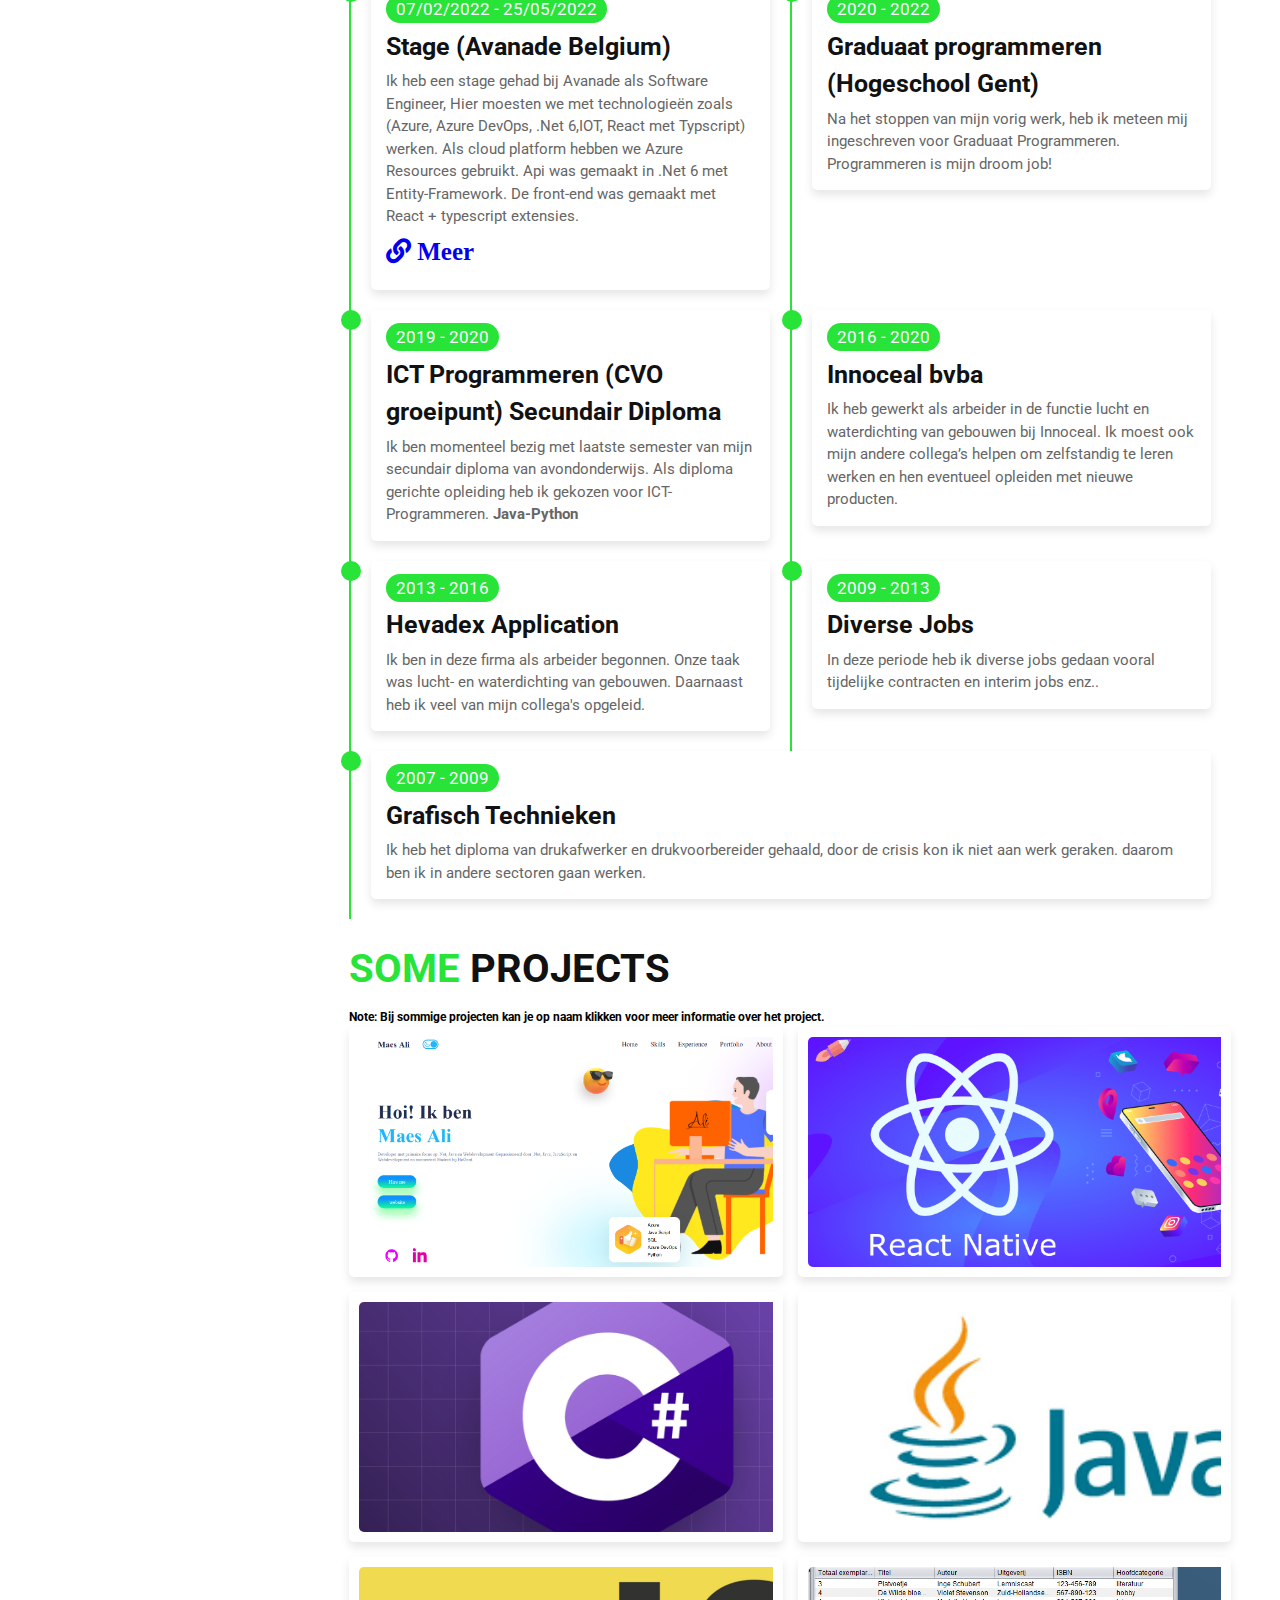
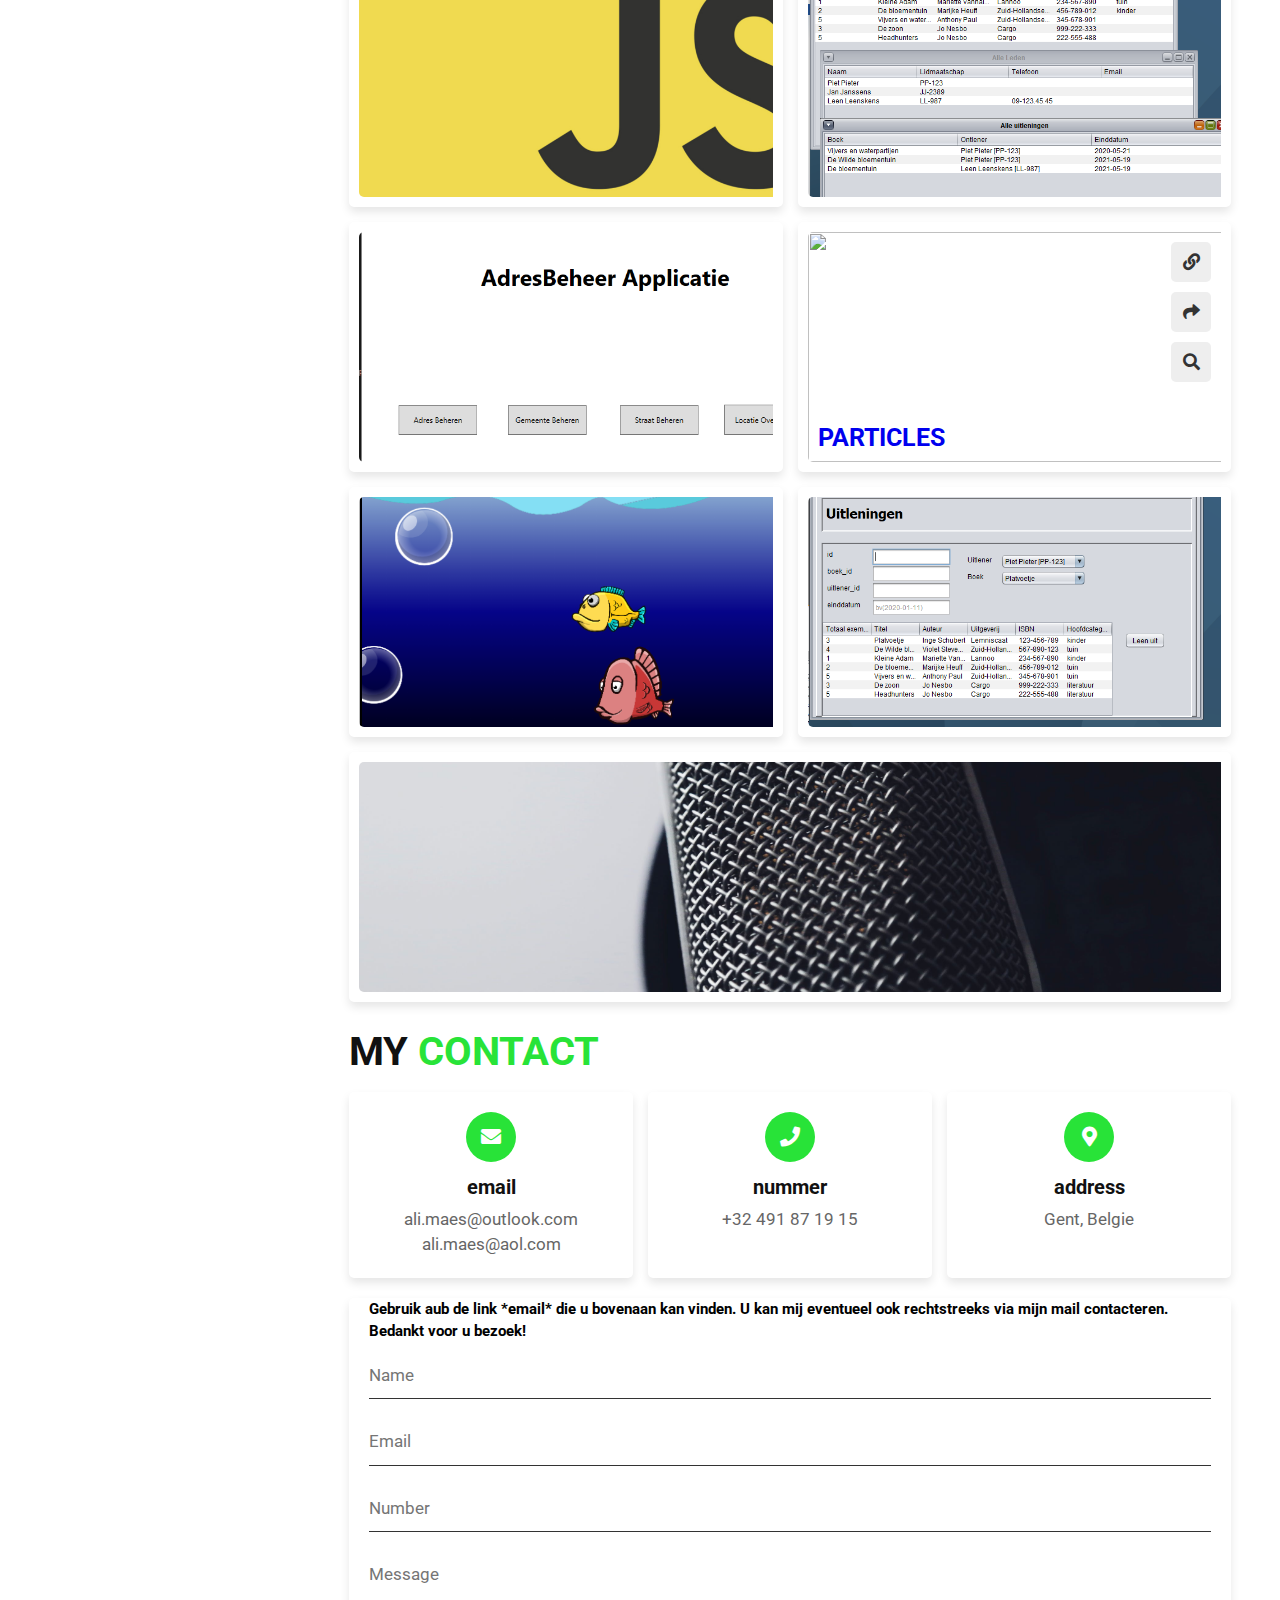
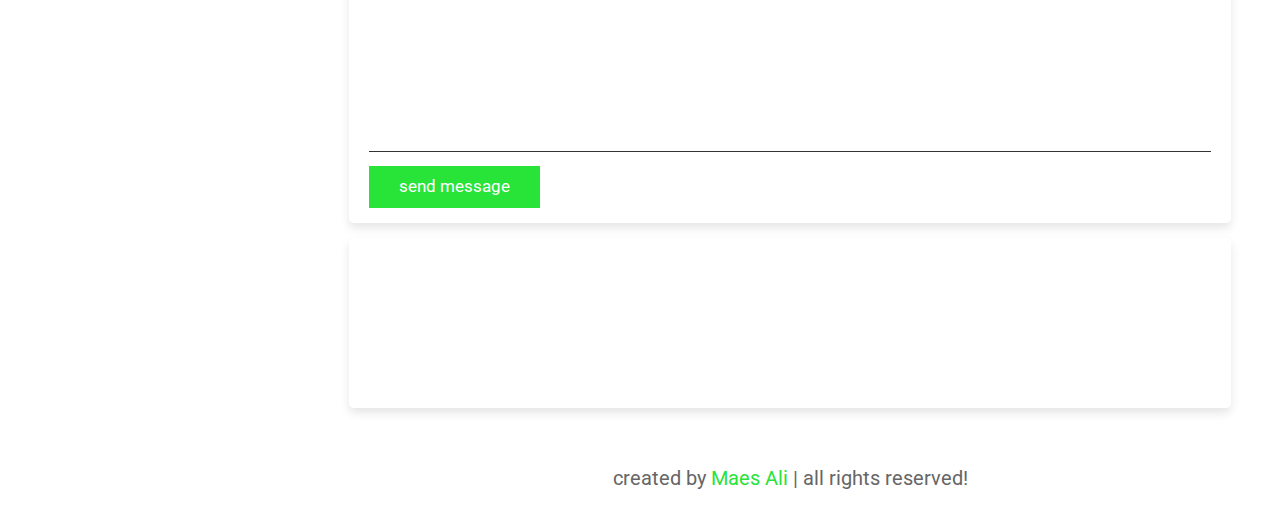
==== commit a854e01a: "React-native-page-> Not complete" ====
--- a/index.html
+++ b/index.html
@@ -359,6 +359,43 @@
         over het project.
       </h3>
       <div class="box-container">
+
+        <div class="box">
+          <img src="./images/reactweb2.png" alt="" />
+          <h3>            <a
+              href="https://alima3s.github.io/reactweb2/"
+              target="_blank"
+              class="fas fa-link"
+            > React Web</a></h3>
+          <div class="icons">
+            <a
+              href="#"
+              target="_blank"
+              class="fas fa-link"
+            ></a>
+            <a href="#" class="fas fa-share"></a>
+            <a href="#" class="fas fa-search"></a>
+          </div>
+        </div>
+
+        <div class="box">
+          <img src="./images/nativeimgs/thumbnail.png" alt="" />
+          <h3>            <a
+              href="reactnative.html"
+              target="_blank"
+              class="fas fa-link"
+            > React Native App</a></h3>
+          <div class="icons">
+            <a
+              href="#"
+              target="_blank"
+              class="fas fa-link"
+            ></a>
+            <a href="#" class="fas fa-share"></a>
+            <a href="#" class="fas fa-search"></a>
+          </div>
+        </div>
+
         <div class="box">
           <img src="./images/csharp.png" alt="" />
           <h3>            <a
--- a/css/style.css
+++ b/css/style.css
@@ -474,7 +474,7 @@
 
 .portfolio .box-container .box img {
   height: 100%;
-  width: 100%;
+  width: 120%;
   object-fit: cover;
   border-radius: 0.5rem;
   position: relative;
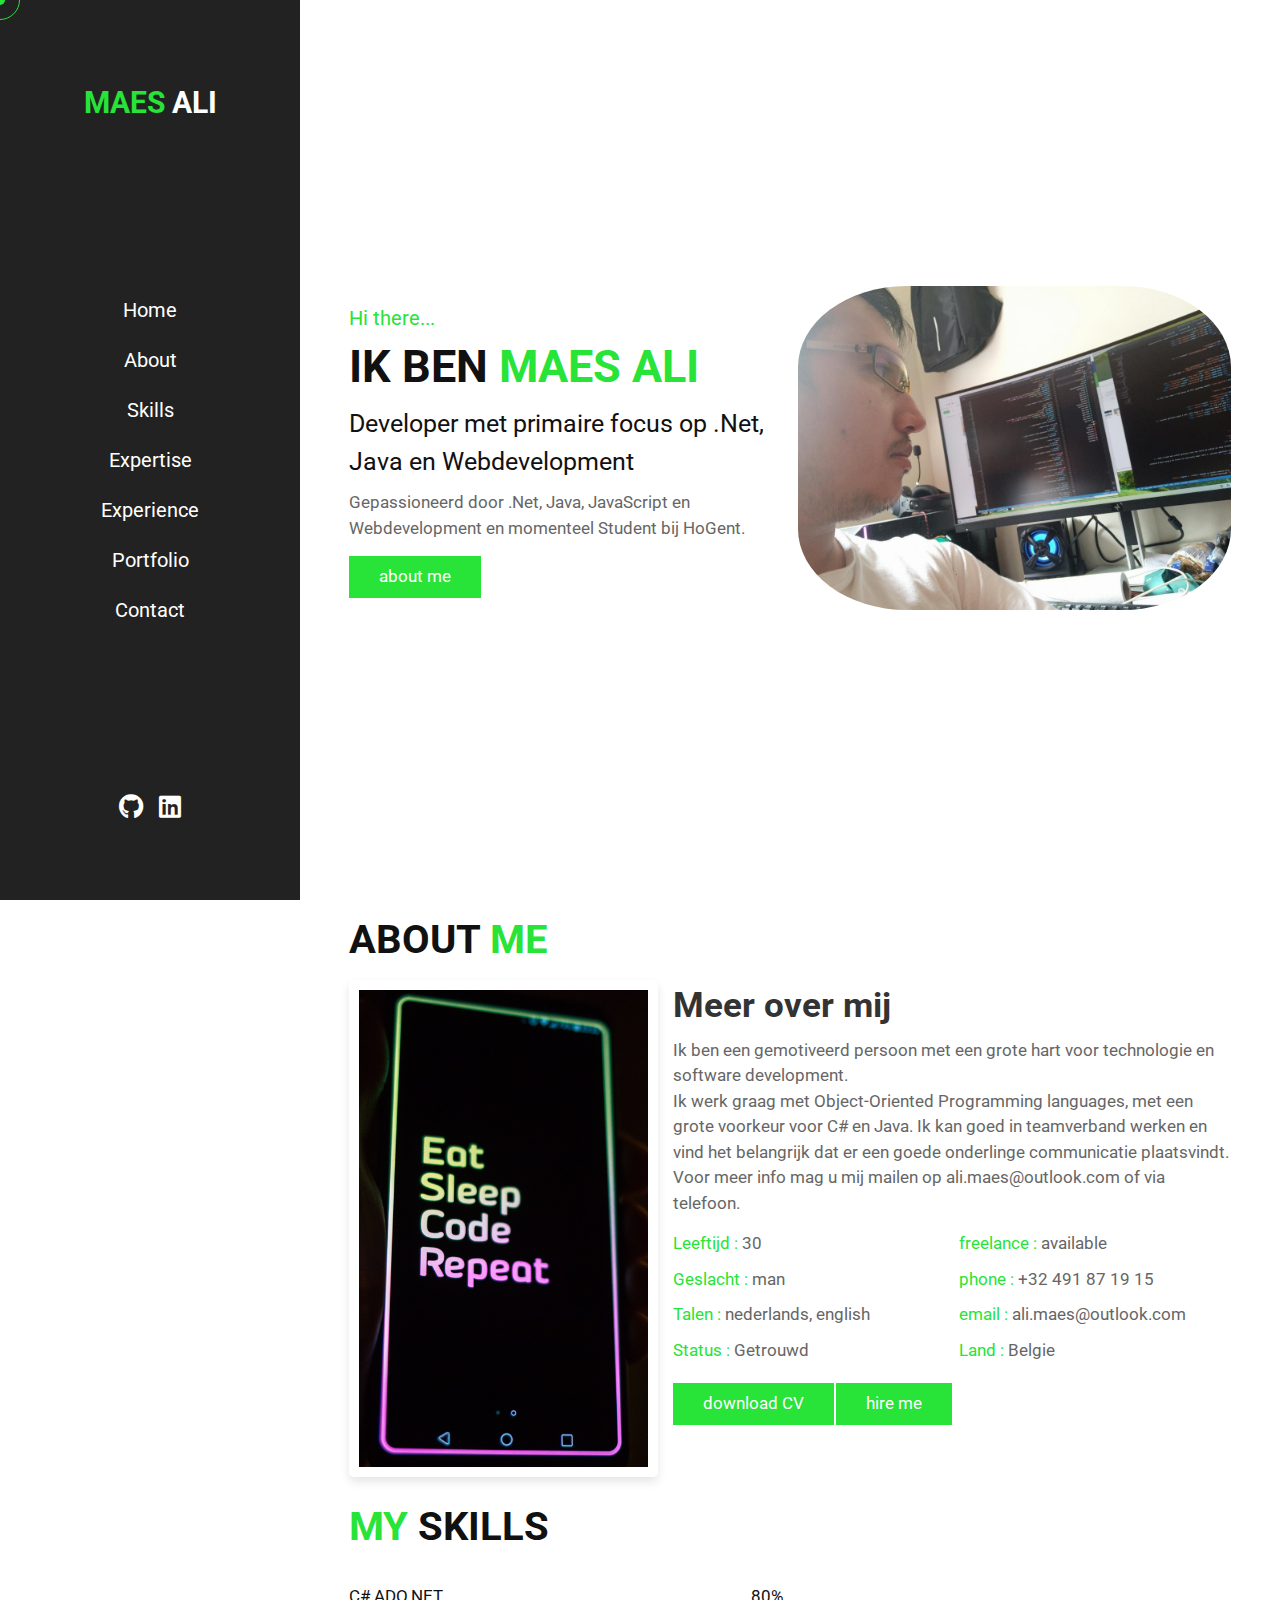
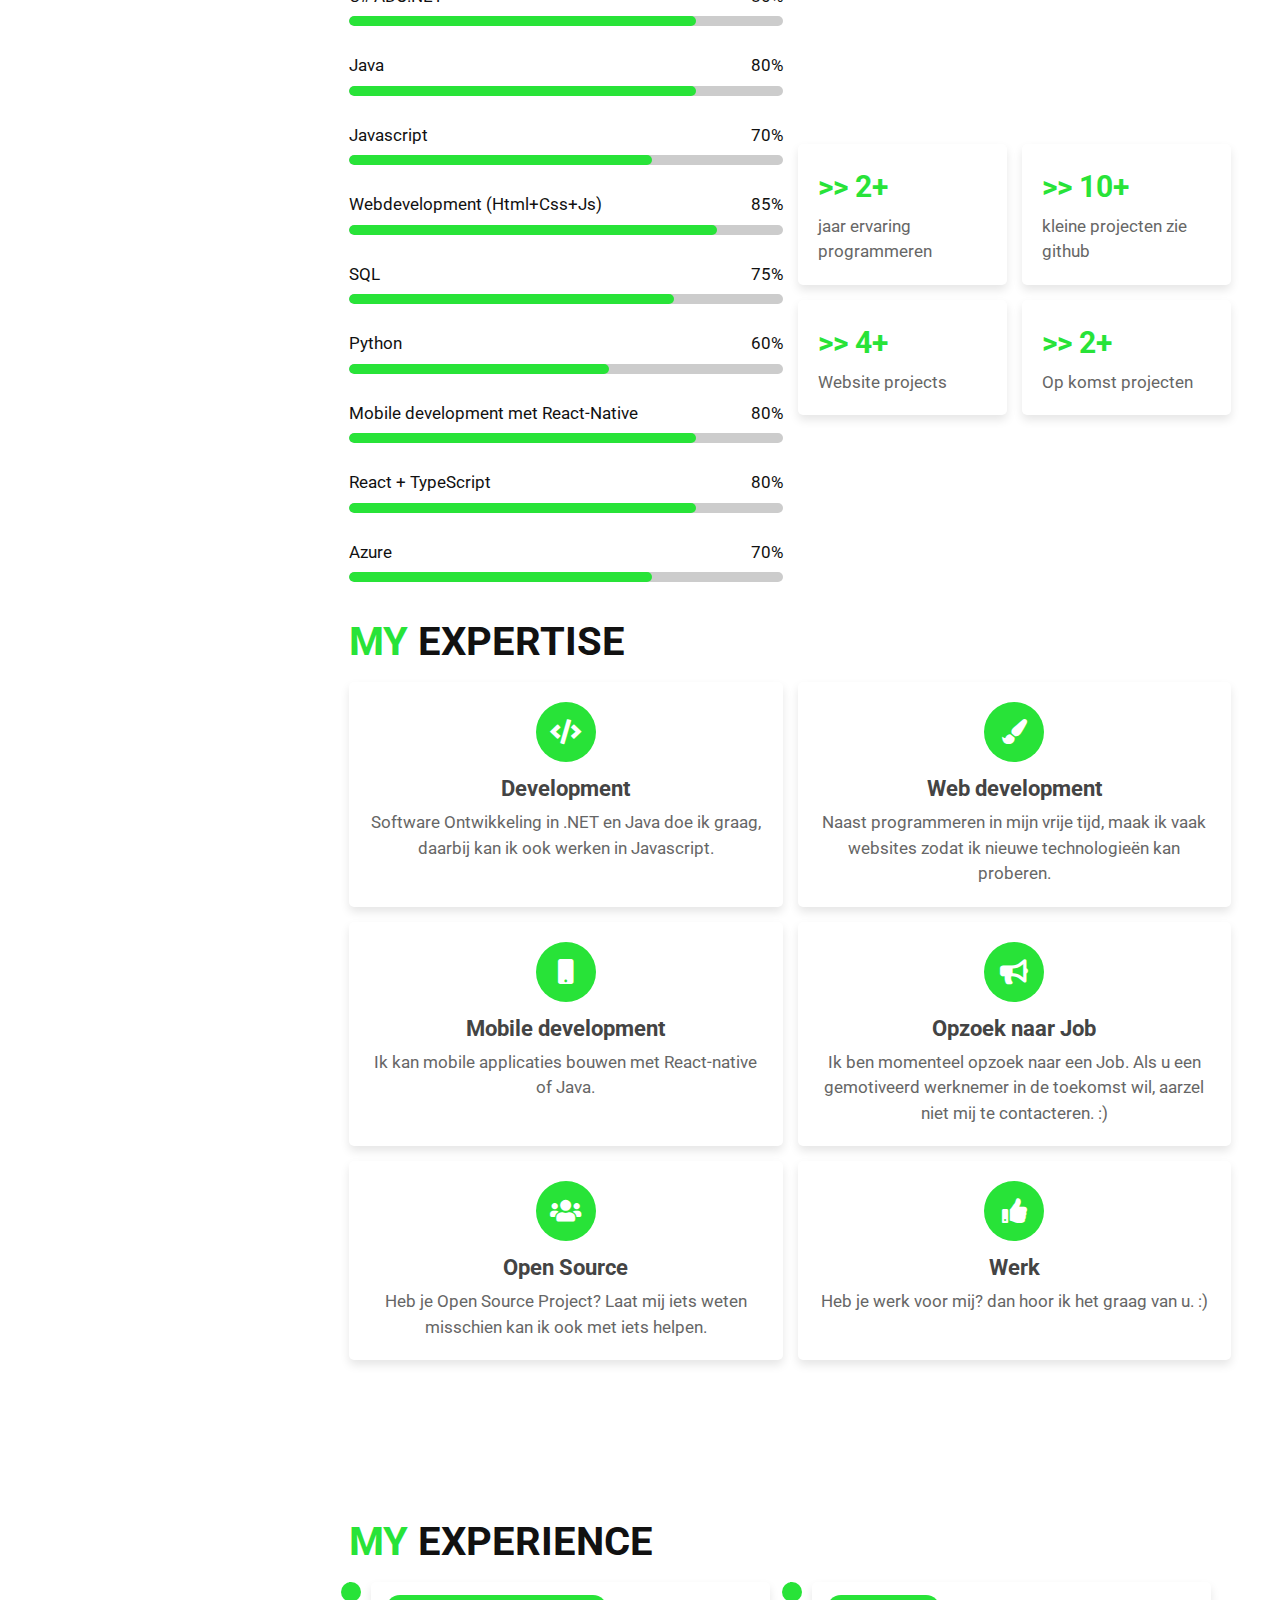
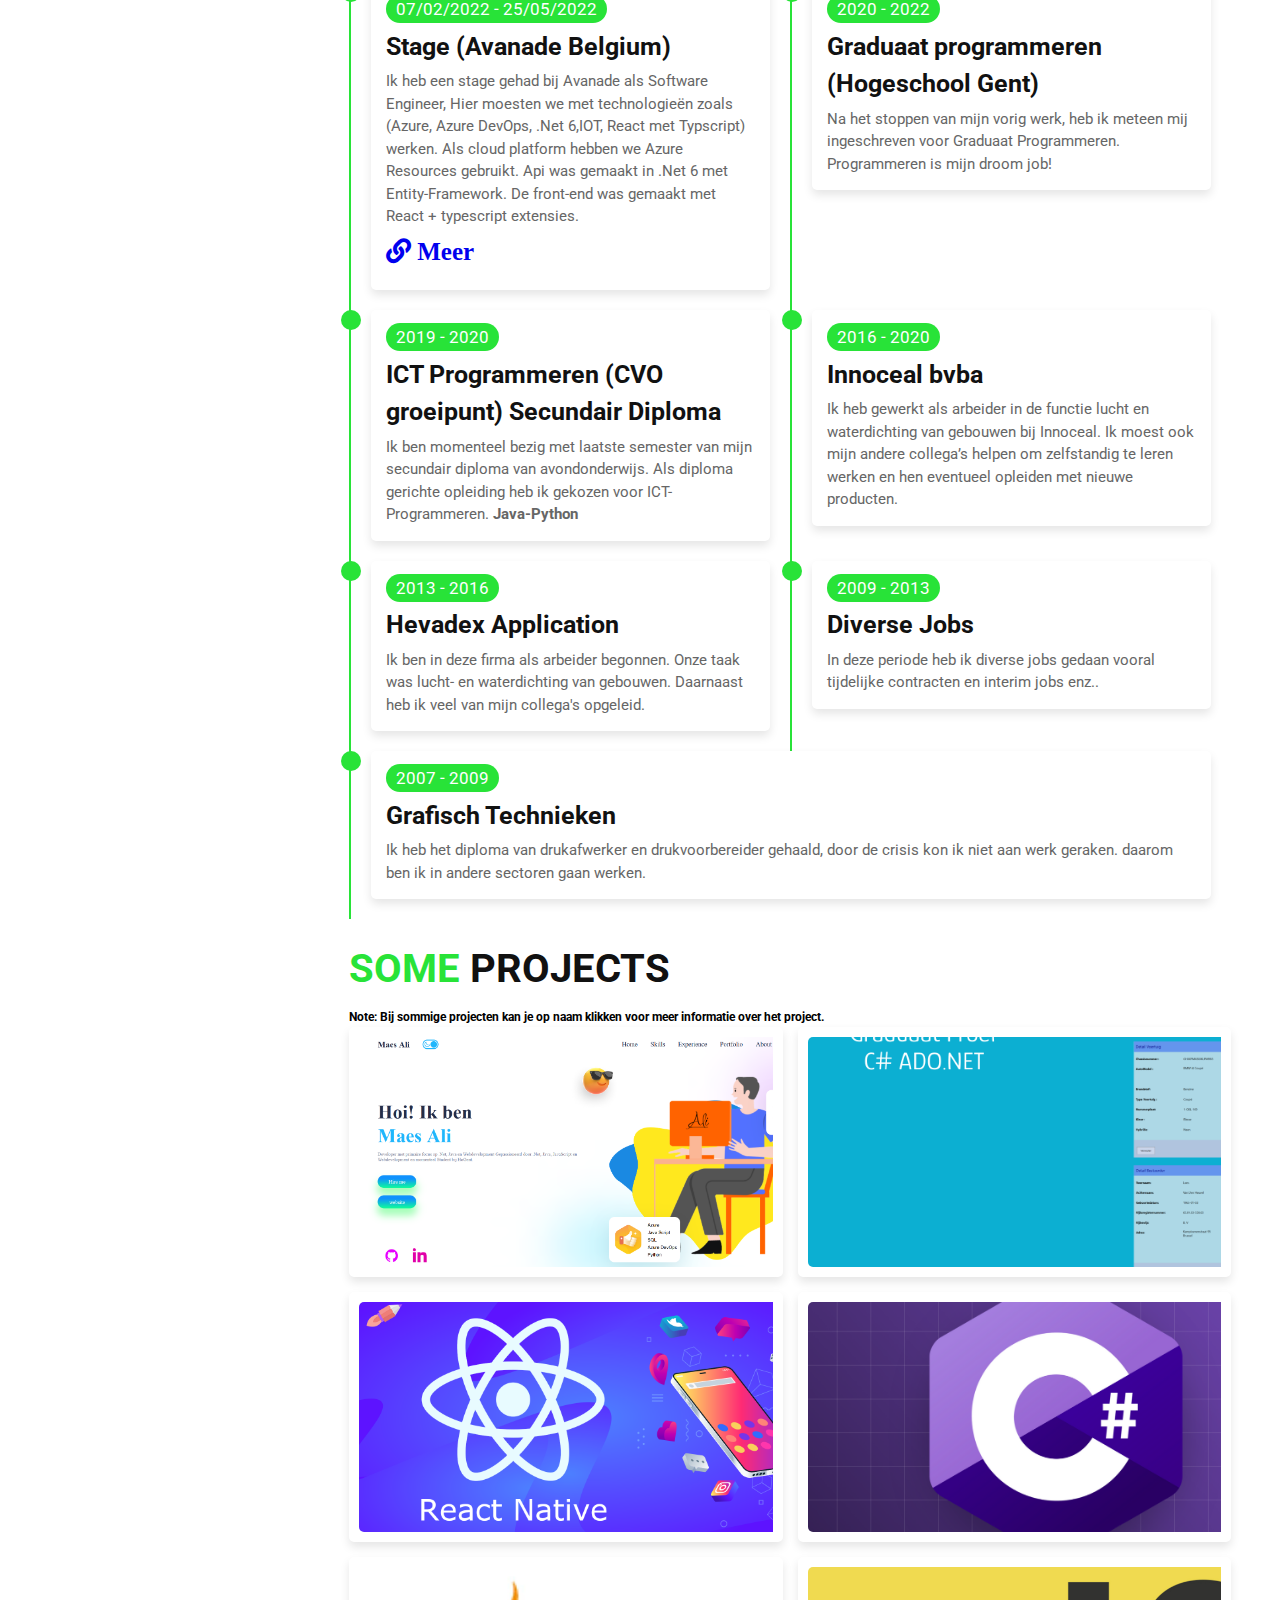
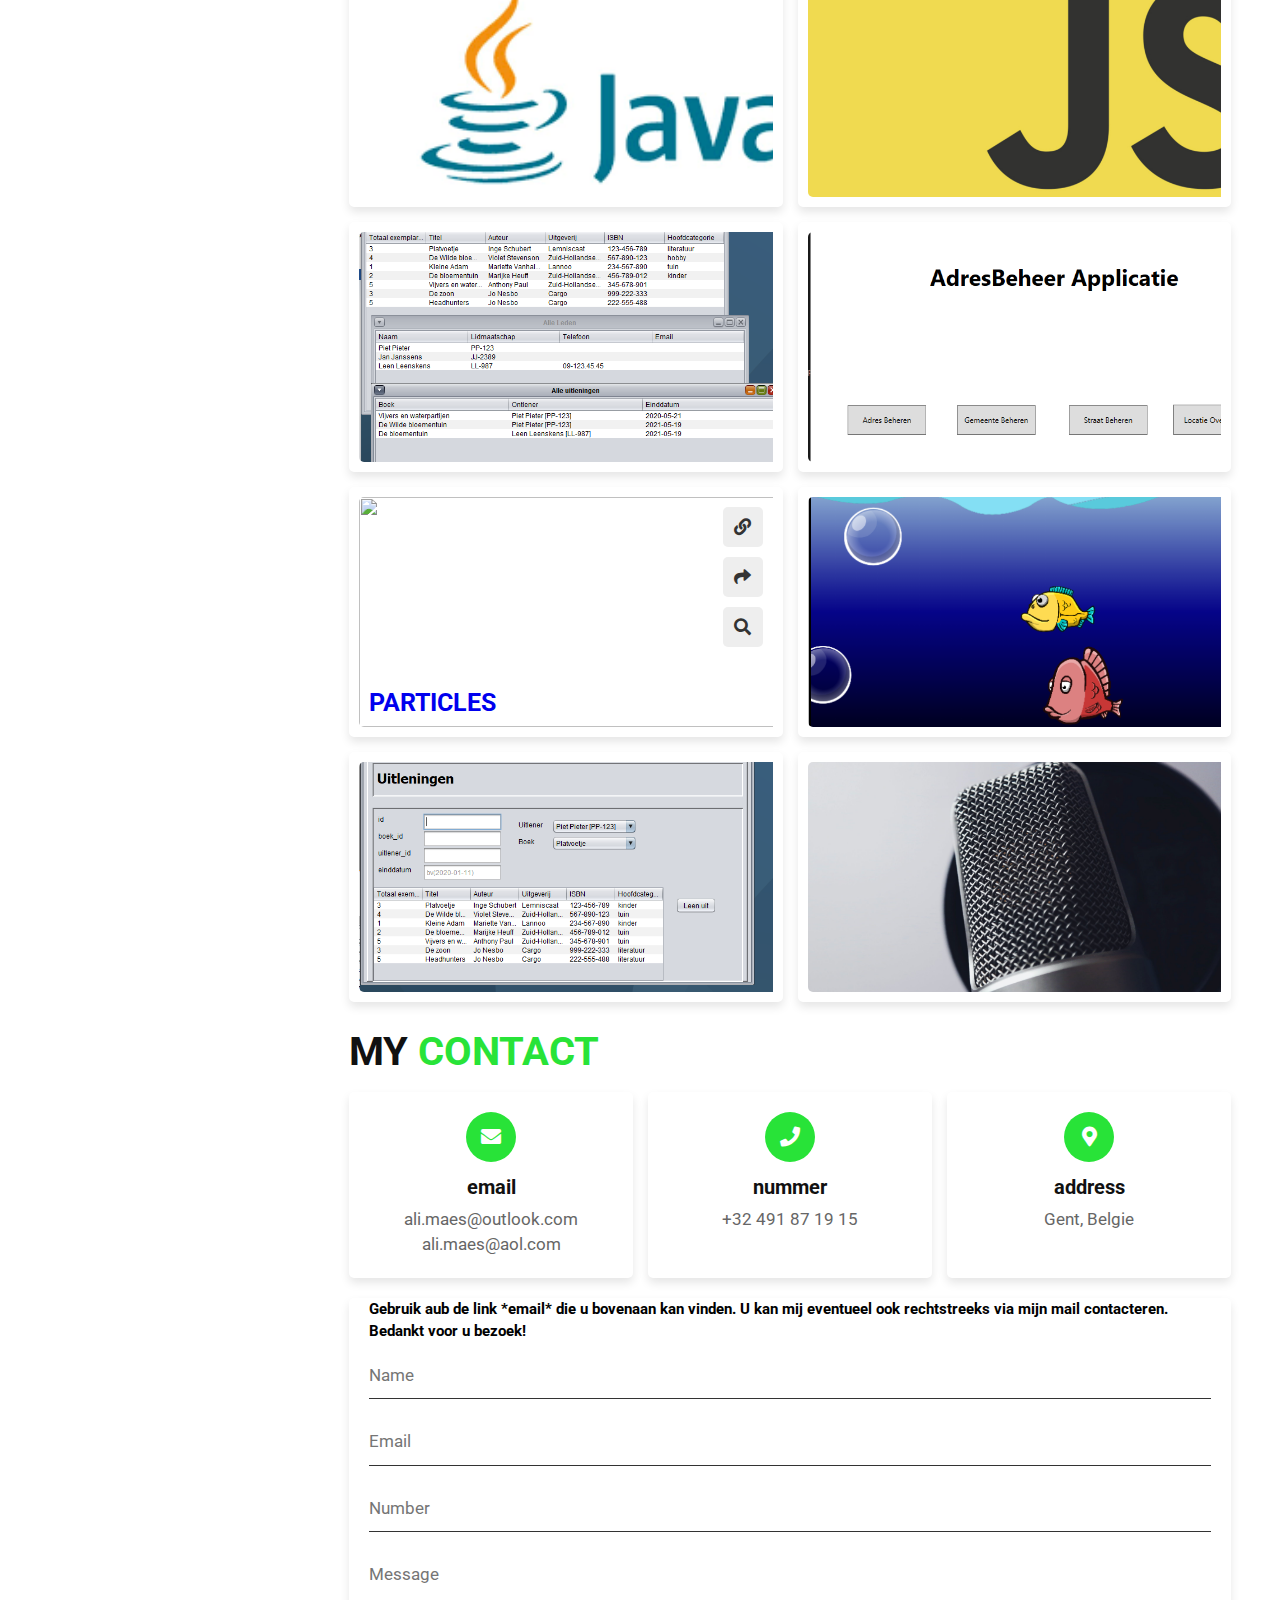
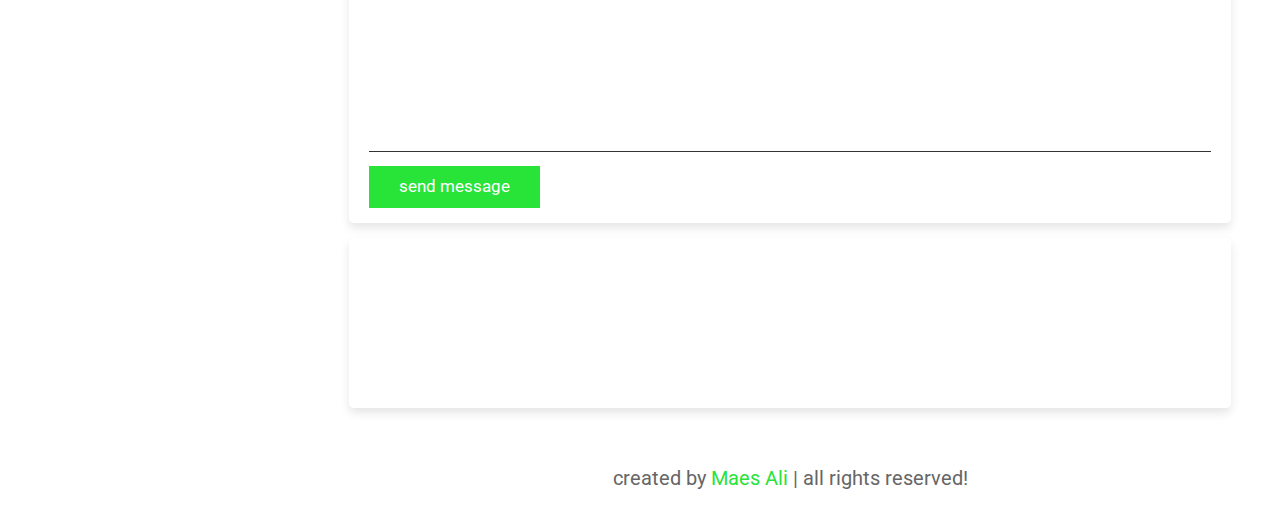
==== commit cf3d33a4: "gproef page" ====
--- a/index.html
+++ b/index.html
@@ -378,6 +378,24 @@
           </div>
         </div>
 
+                <div class="box">
+          <img src="./images/gproef.png" alt="" />
+          <h3>            <a
+              href="GraduaatProef.html"
+              target="_blank"
+              class="fas fa-link"
+            > Graduaat Proef</a></h3>
+          <div class="icons">
+            <a
+              href="#"
+              target="_blank"
+              class="fas fa-link"
+            ></a>
+            <a href="#" class="fas fa-share"></a>
+            <a href="#" class="fas fa-search"></a>
+          </div>
+        </div>
+
         <div class="box">
           <img src="./images/nativeimgs/thumbnail.png" alt="" />
           <h3>            <a
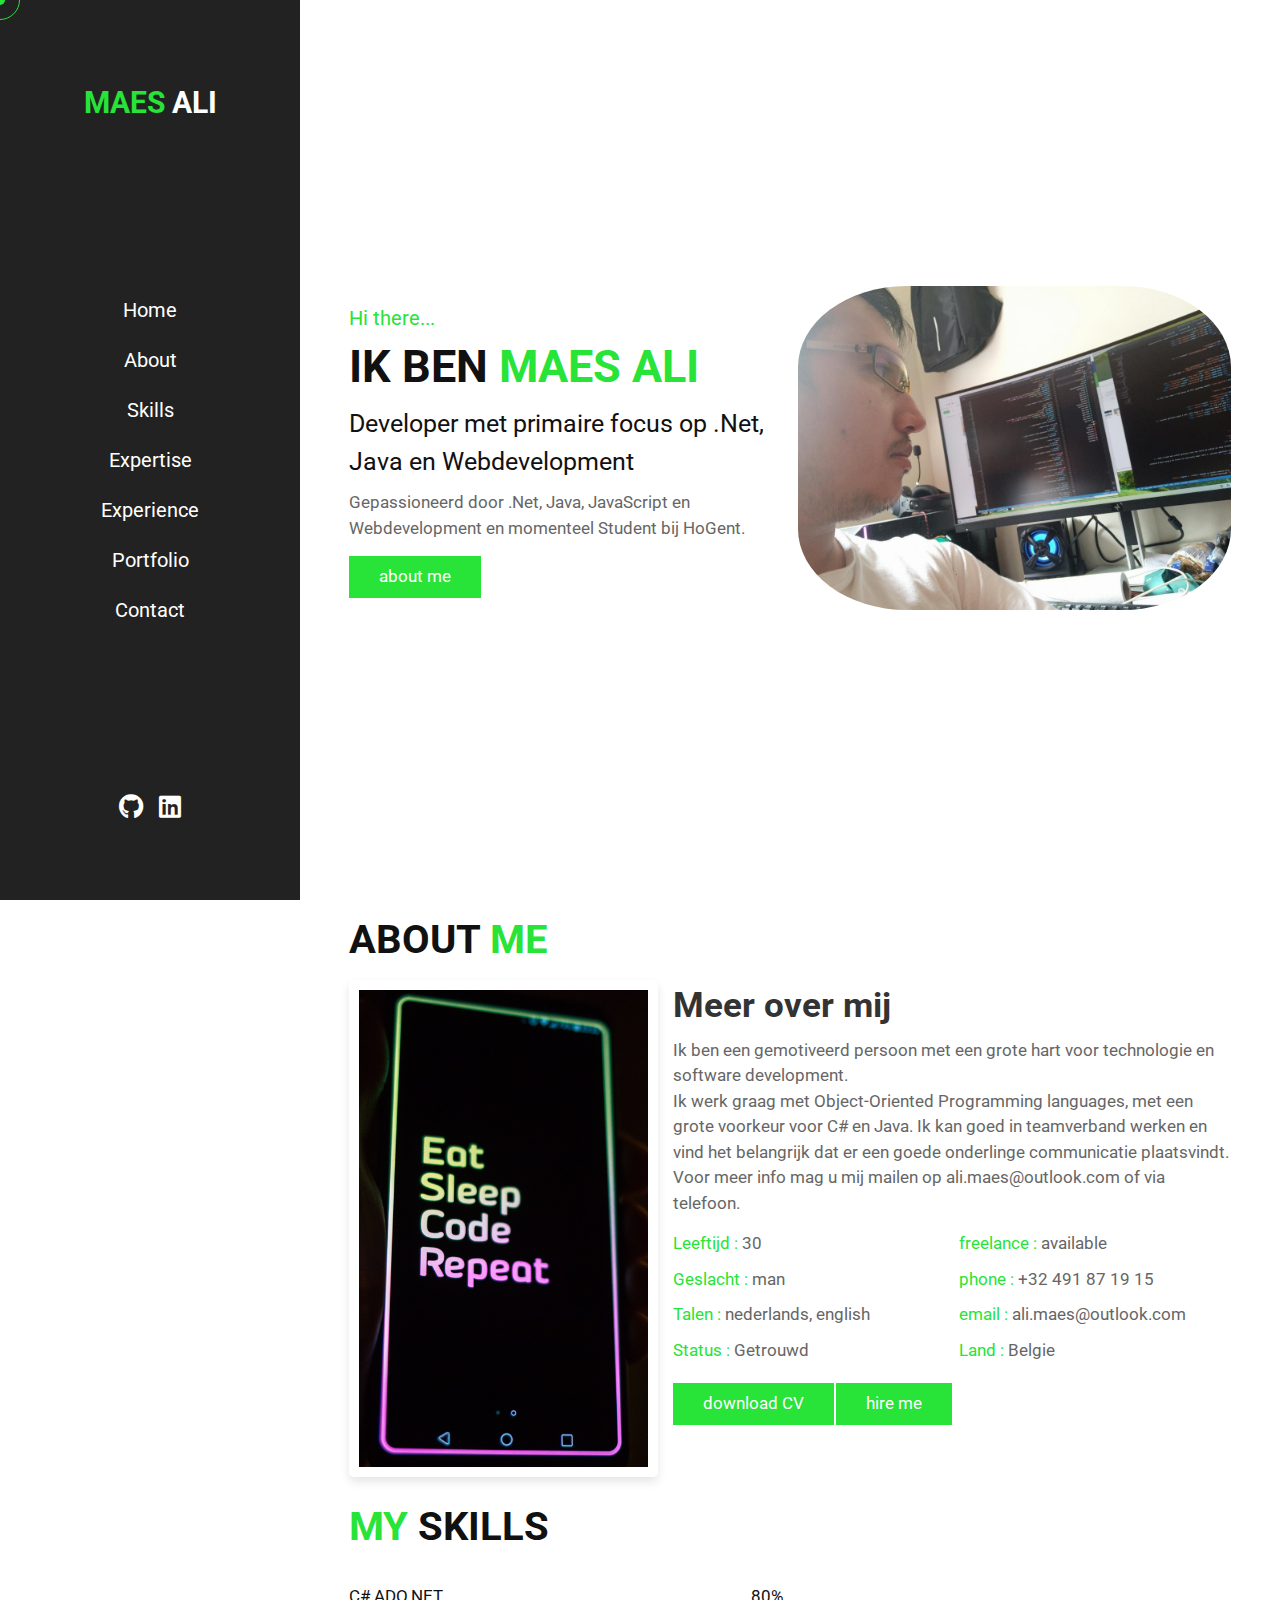
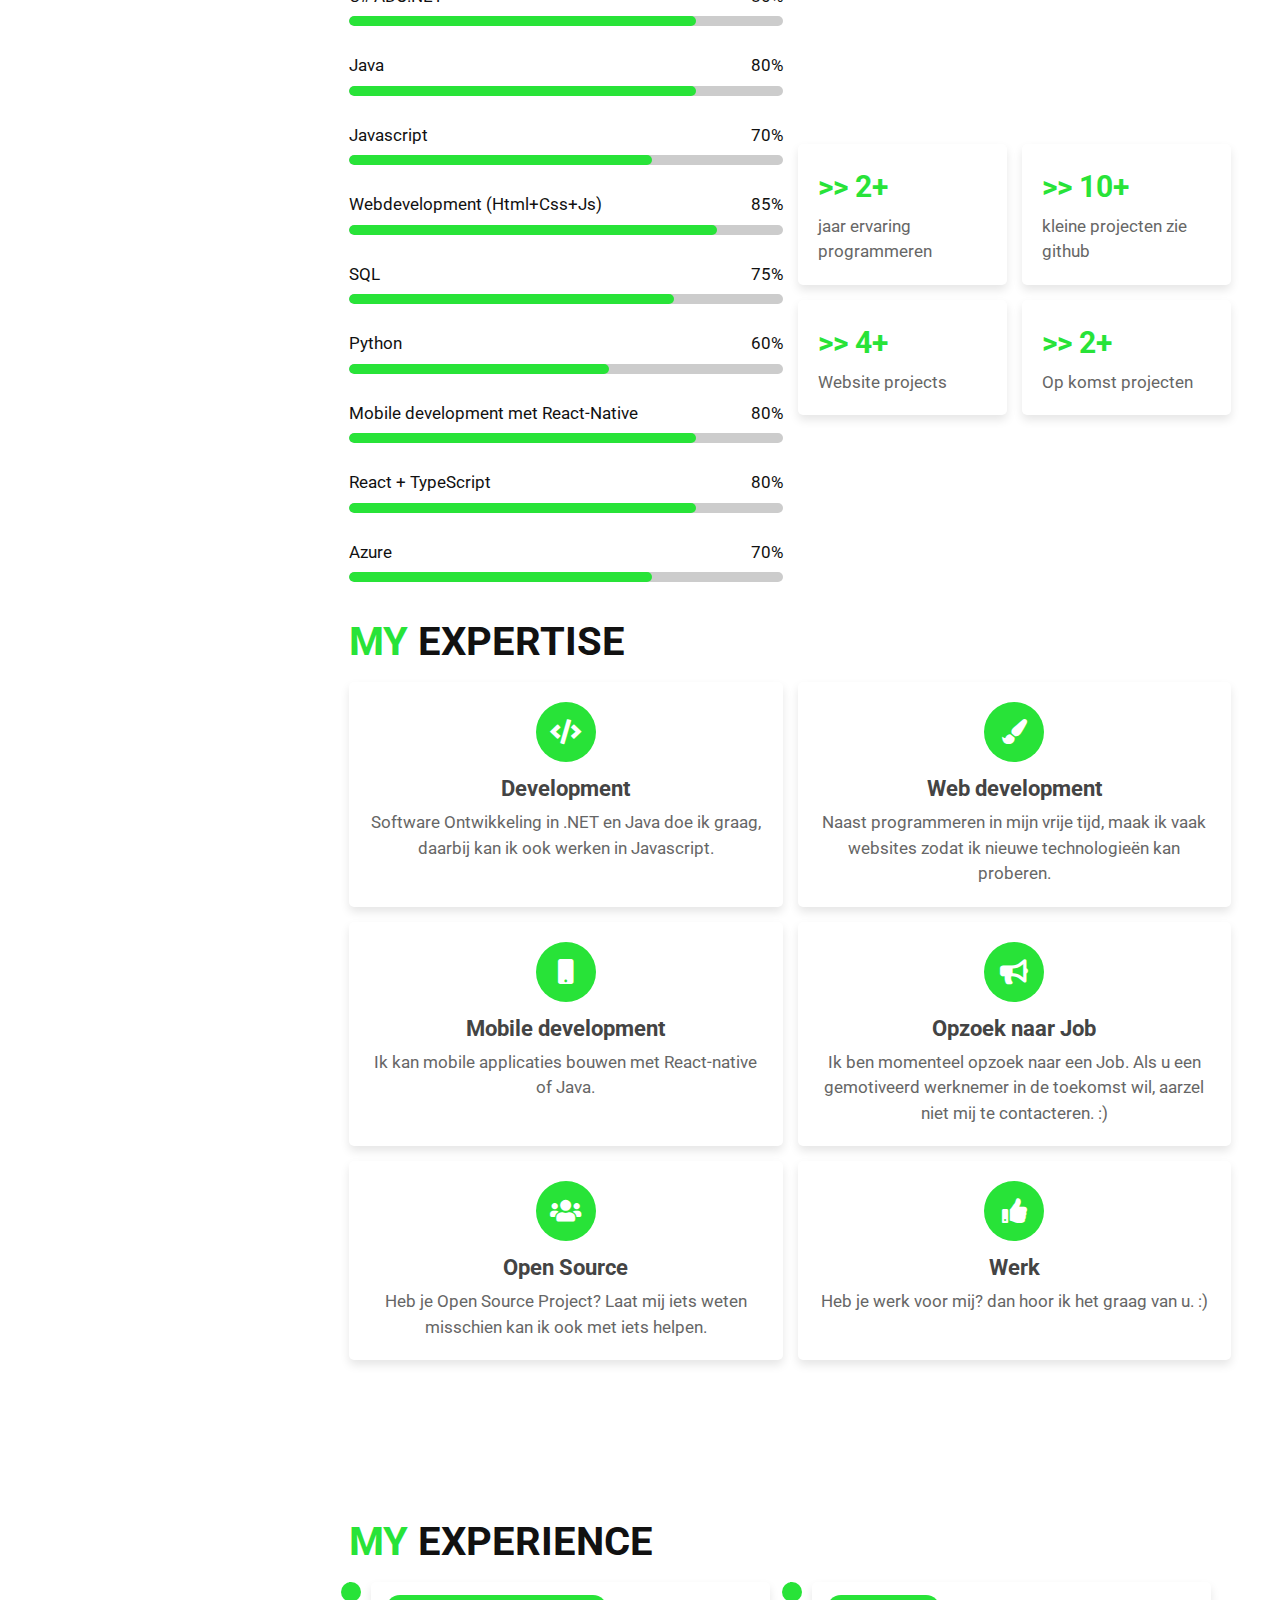
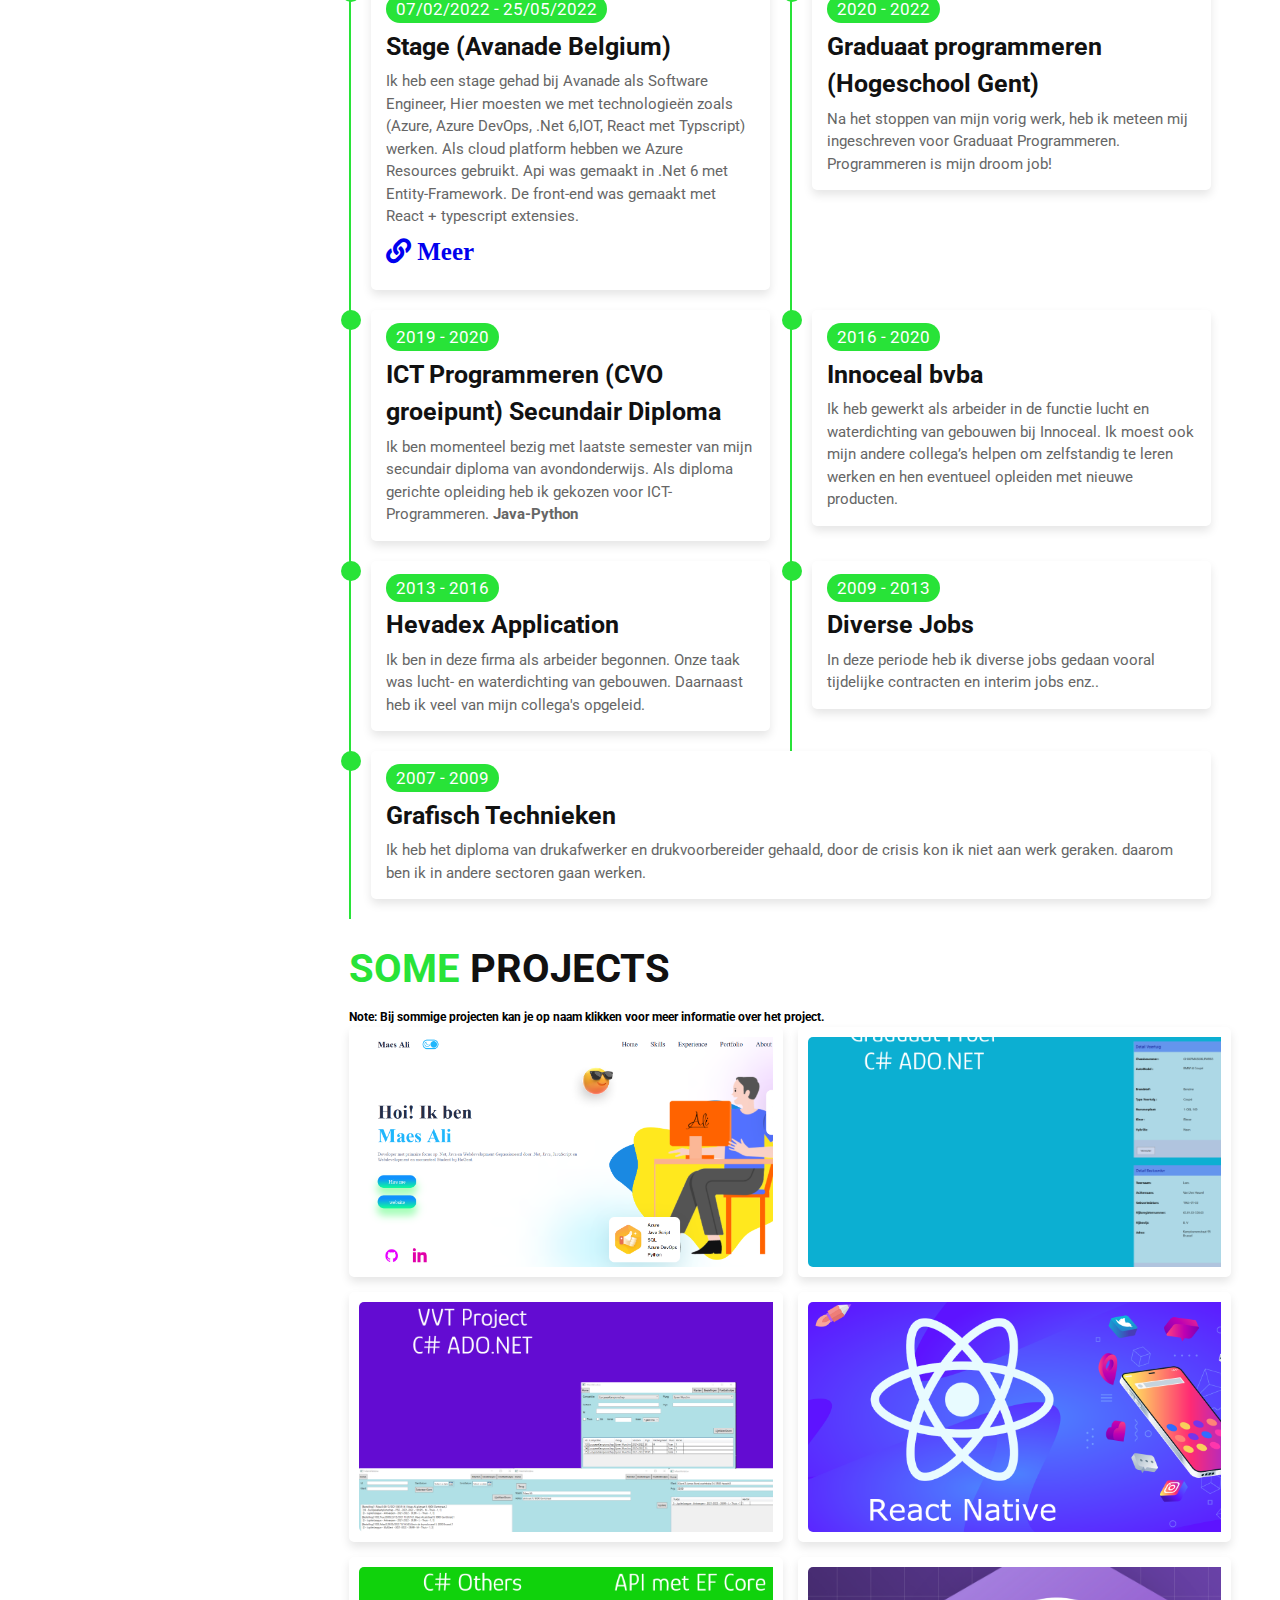
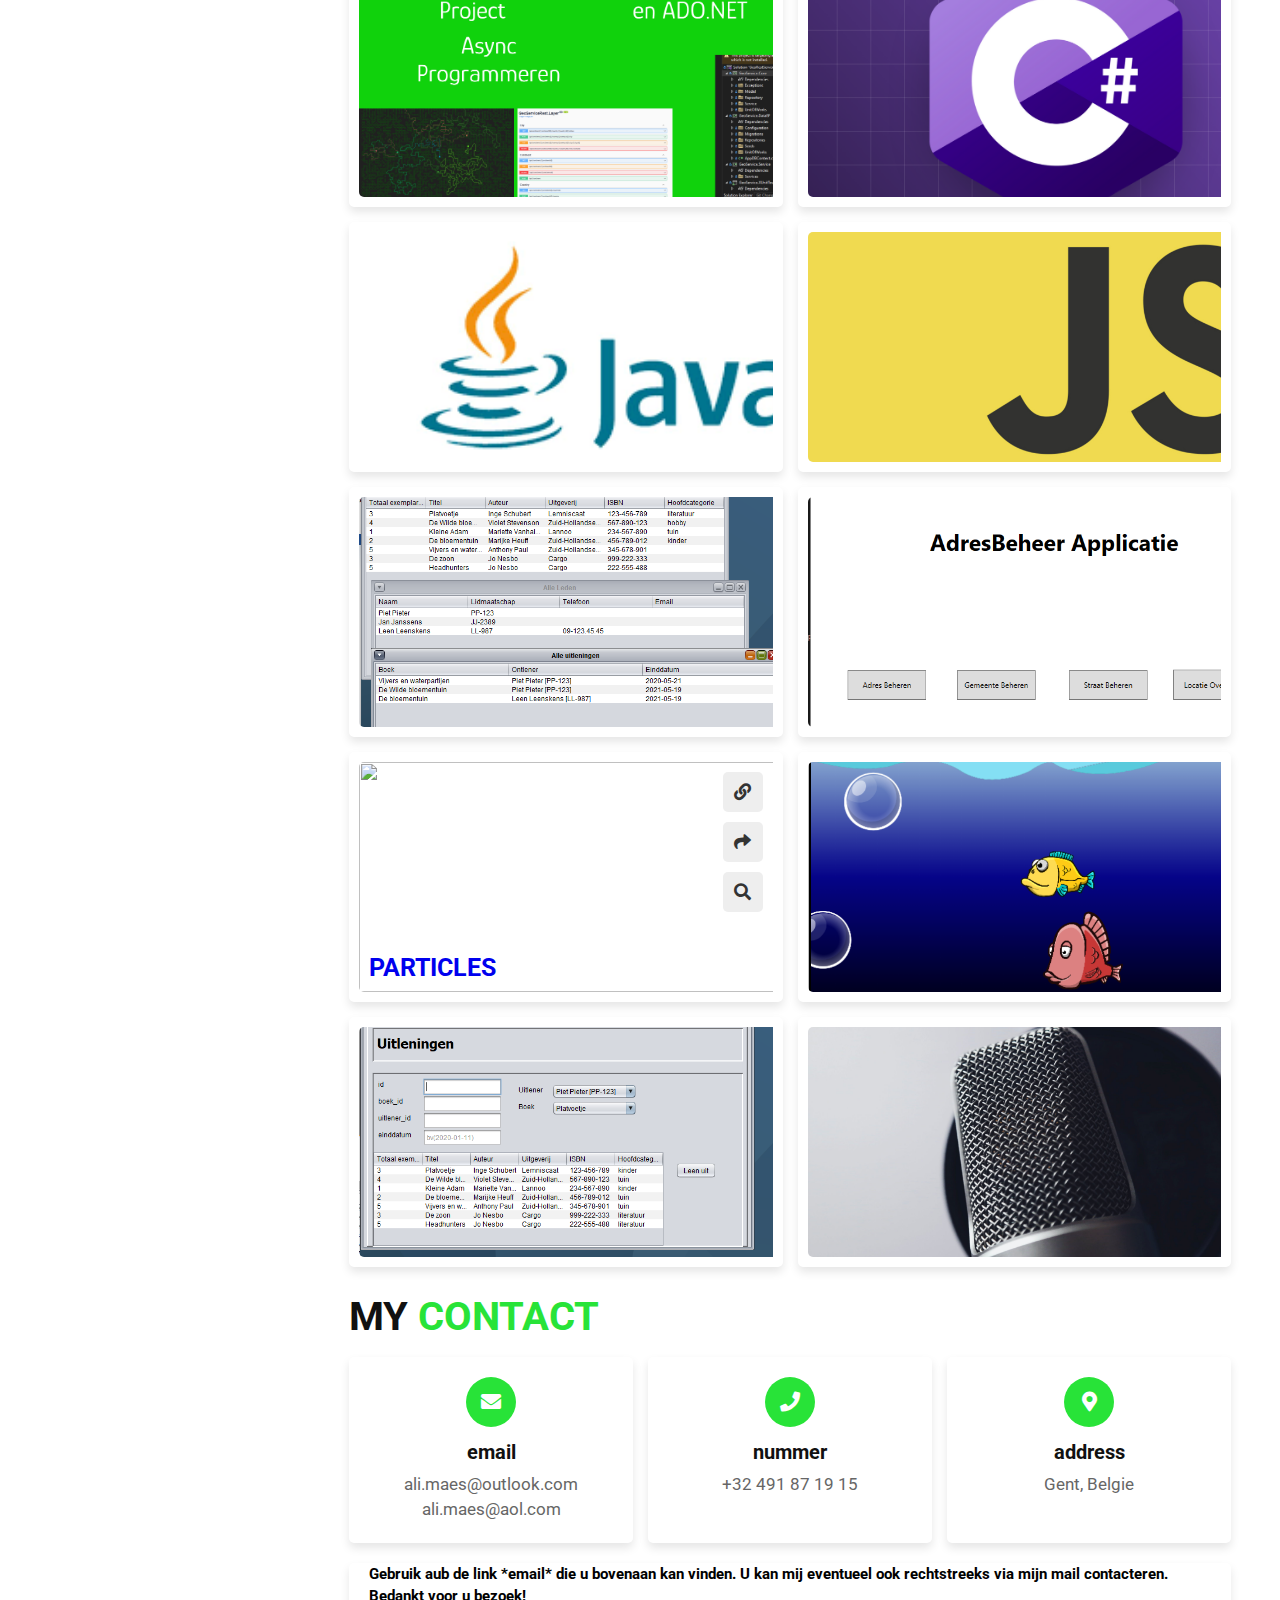
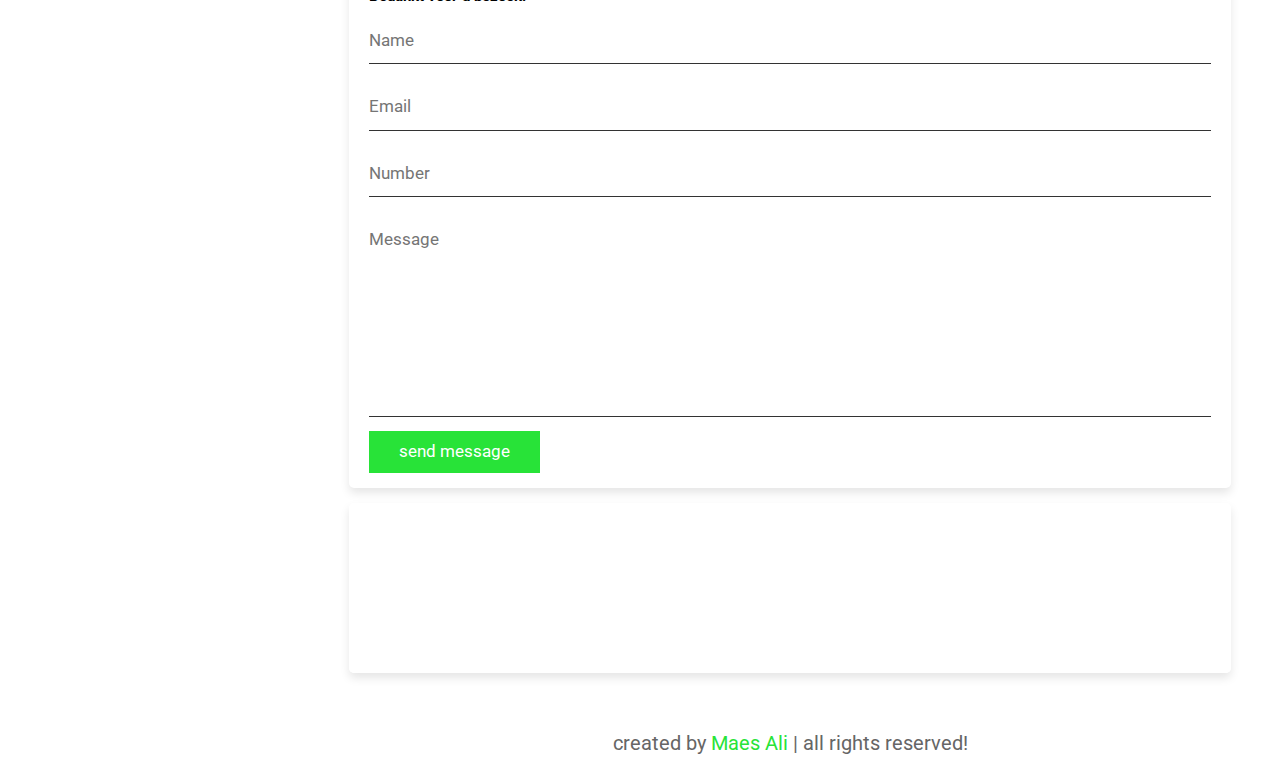
==== commit e1459215: "other projects page" ====
--- a/index.html
+++ b/index.html
@@ -378,31 +378,67 @@
           </div>
         </div>
 
+        <div class="box">
+          <img src="./images/gproef.png" alt="" />
+          <h3>            <a
+              href="GraduaatProef.html"
+              target="_blank"
+              class="fas fa-link"
+            > Graduaat Proef</a></h3>
+          <div class="icons">
+            <a
+              href="#"
+              target="_blank"
+              class="fas fa-link"
+            ></a>
+            <a href="#" class="fas fa-share"></a>
+            <a href="#" class="fas fa-search"></a>
+          </div>
+        </div>
+
+        <div class="box">
+          <img src="./images/vvt.png" alt="" />
+          <h3>            <a
+              href="projectVVT.html"
+              target="_blank"
+              class="fas fa-link"
+            > VVT project</a></h3>
+          <div class="icons">
+            <a
+              href="#"
+              target="_blank"
+              class="fas fa-link"
+            ></a>
+            <a href="#" class="fas fa-share"></a>
+            <a href="#" class="fas fa-search"></a>
+          </div>
+        </div>
+
+        <div class="box">
+          <img src="./images/nativeimgs/thumbnail.png" alt="" />
+          <h3>            <a
+              href="reactnative.html"
+              target="_blank"
+              class="fas fa-link"
+            > React Native App</a></h3>
+          <div class="icons">
+            <a
+              href="#"
+              target="_blank"
+              class="fas fa-link"
+            ></a>
+            <a href="#" class="fas fa-share"></a>
+            <a href="#" class="fas fa-search"></a>
+          </div>
+        </div>
+
                 <div class="box">
-          <img src="./images/gproef.png" alt="" />
-          <h3>            <a
-              href="GraduaatProef.html"
-              target="_blank"
-              class="fas fa-link"
-            > Graduaat Proef</a></h3>
-          <div class="icons">
-            <a
-              href="#"
-              target="_blank"
-              class="fas fa-link"
-            ></a>
-            <a href="#" class="fas fa-share"></a>
-            <a href="#" class="fas fa-search"></a>
-          </div>
-        </div>
-
-        <div class="box">
-          <img src="./images/nativeimgs/thumbnail.png" alt="" />
-          <h3>            <a
-              href="reactnative.html"
-              target="_blank"
-              class="fas fa-link"
-            > React Native App</a></h3>
+          <img src="./images/other.png" alt="" />
+          <h3>            <a
+              href="others.html"
+              target="_blank"
+              class="fas fa-link"
+            > Andere projecten</a></h3>
           <div class="icons">
             <a
               href="#"
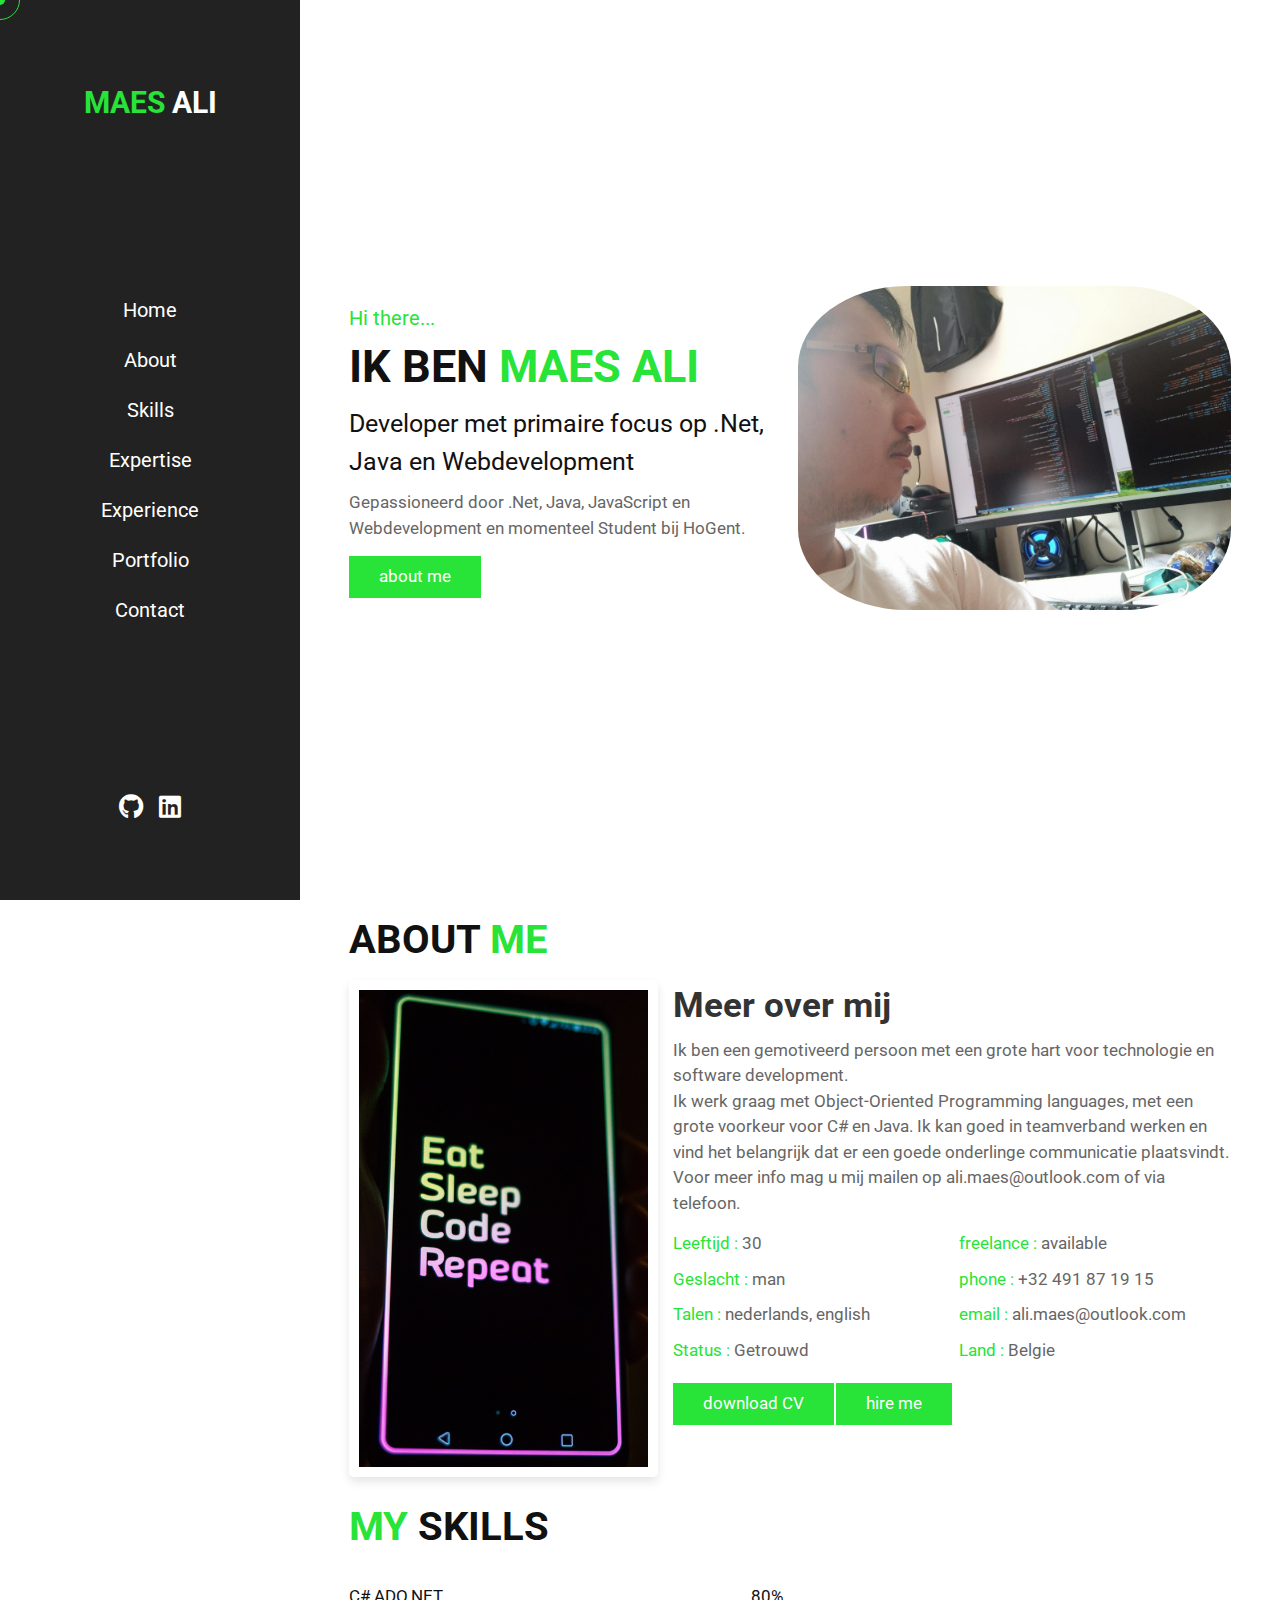
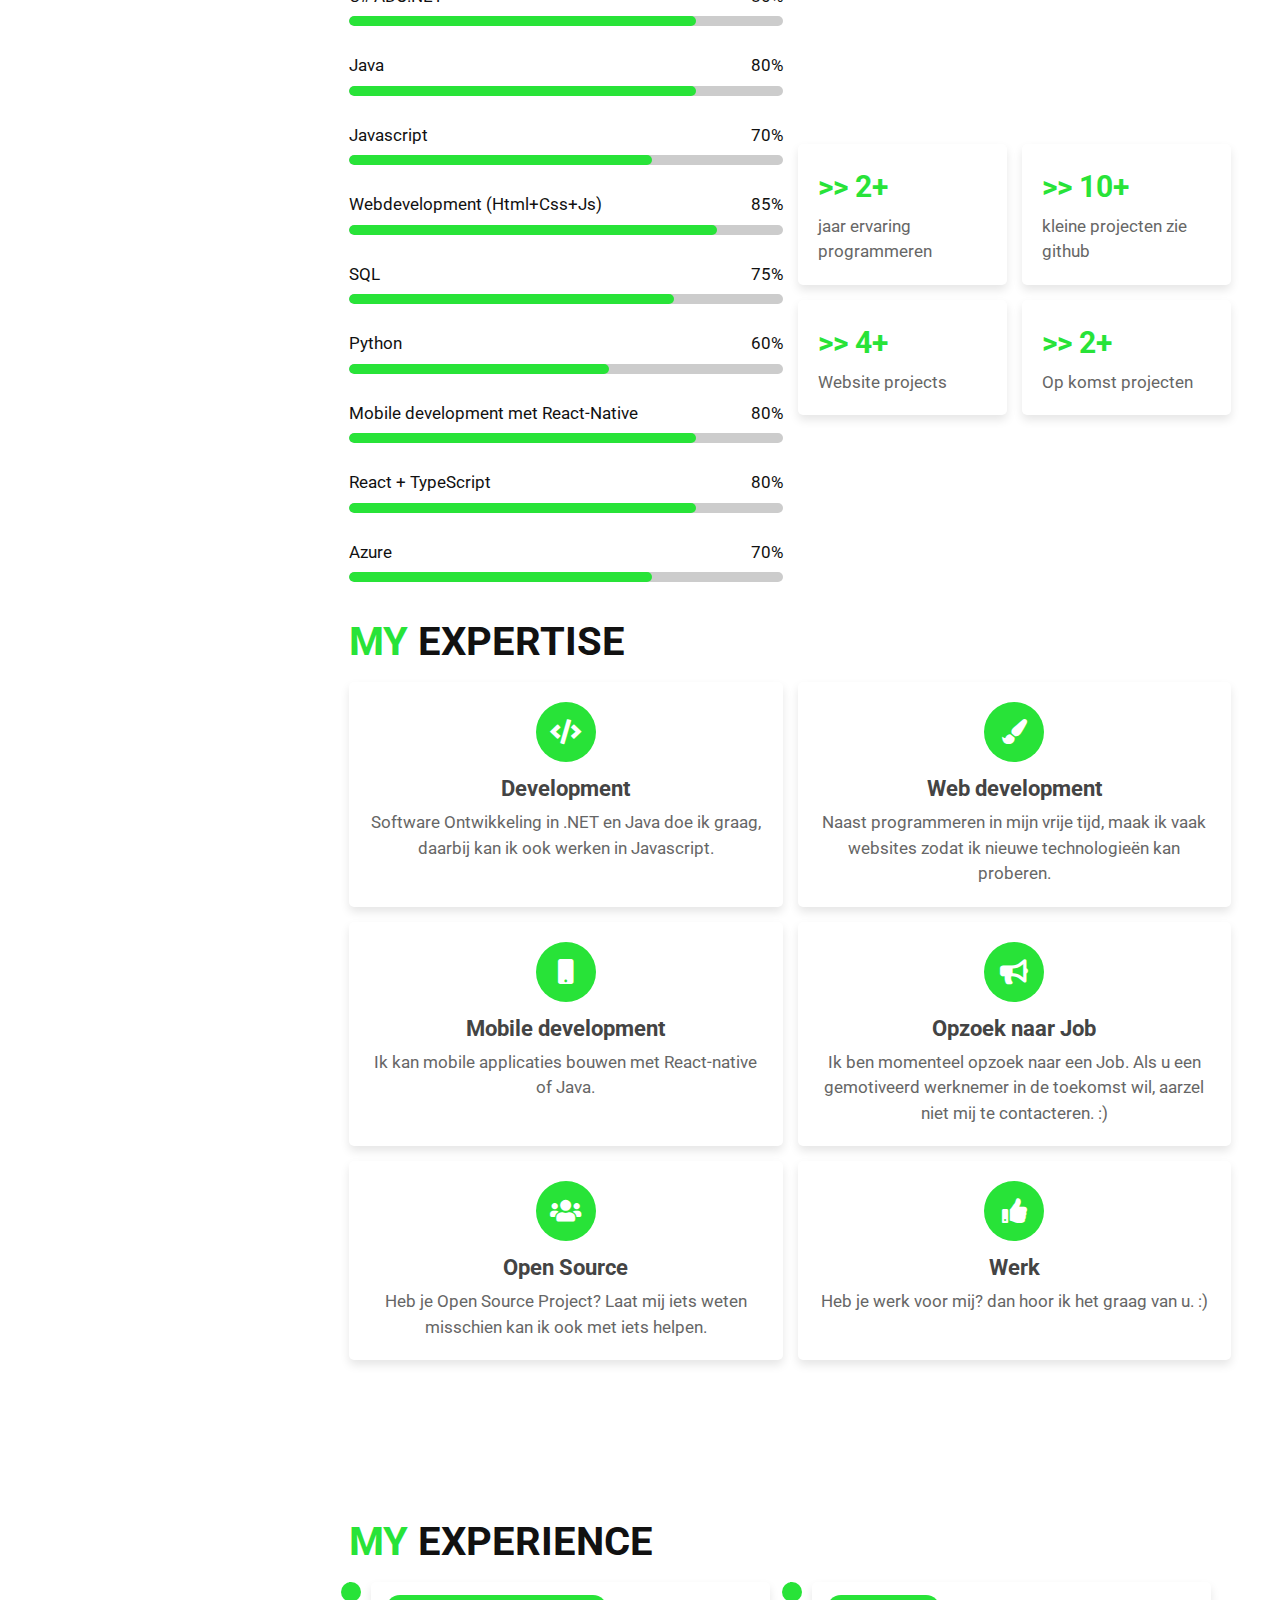
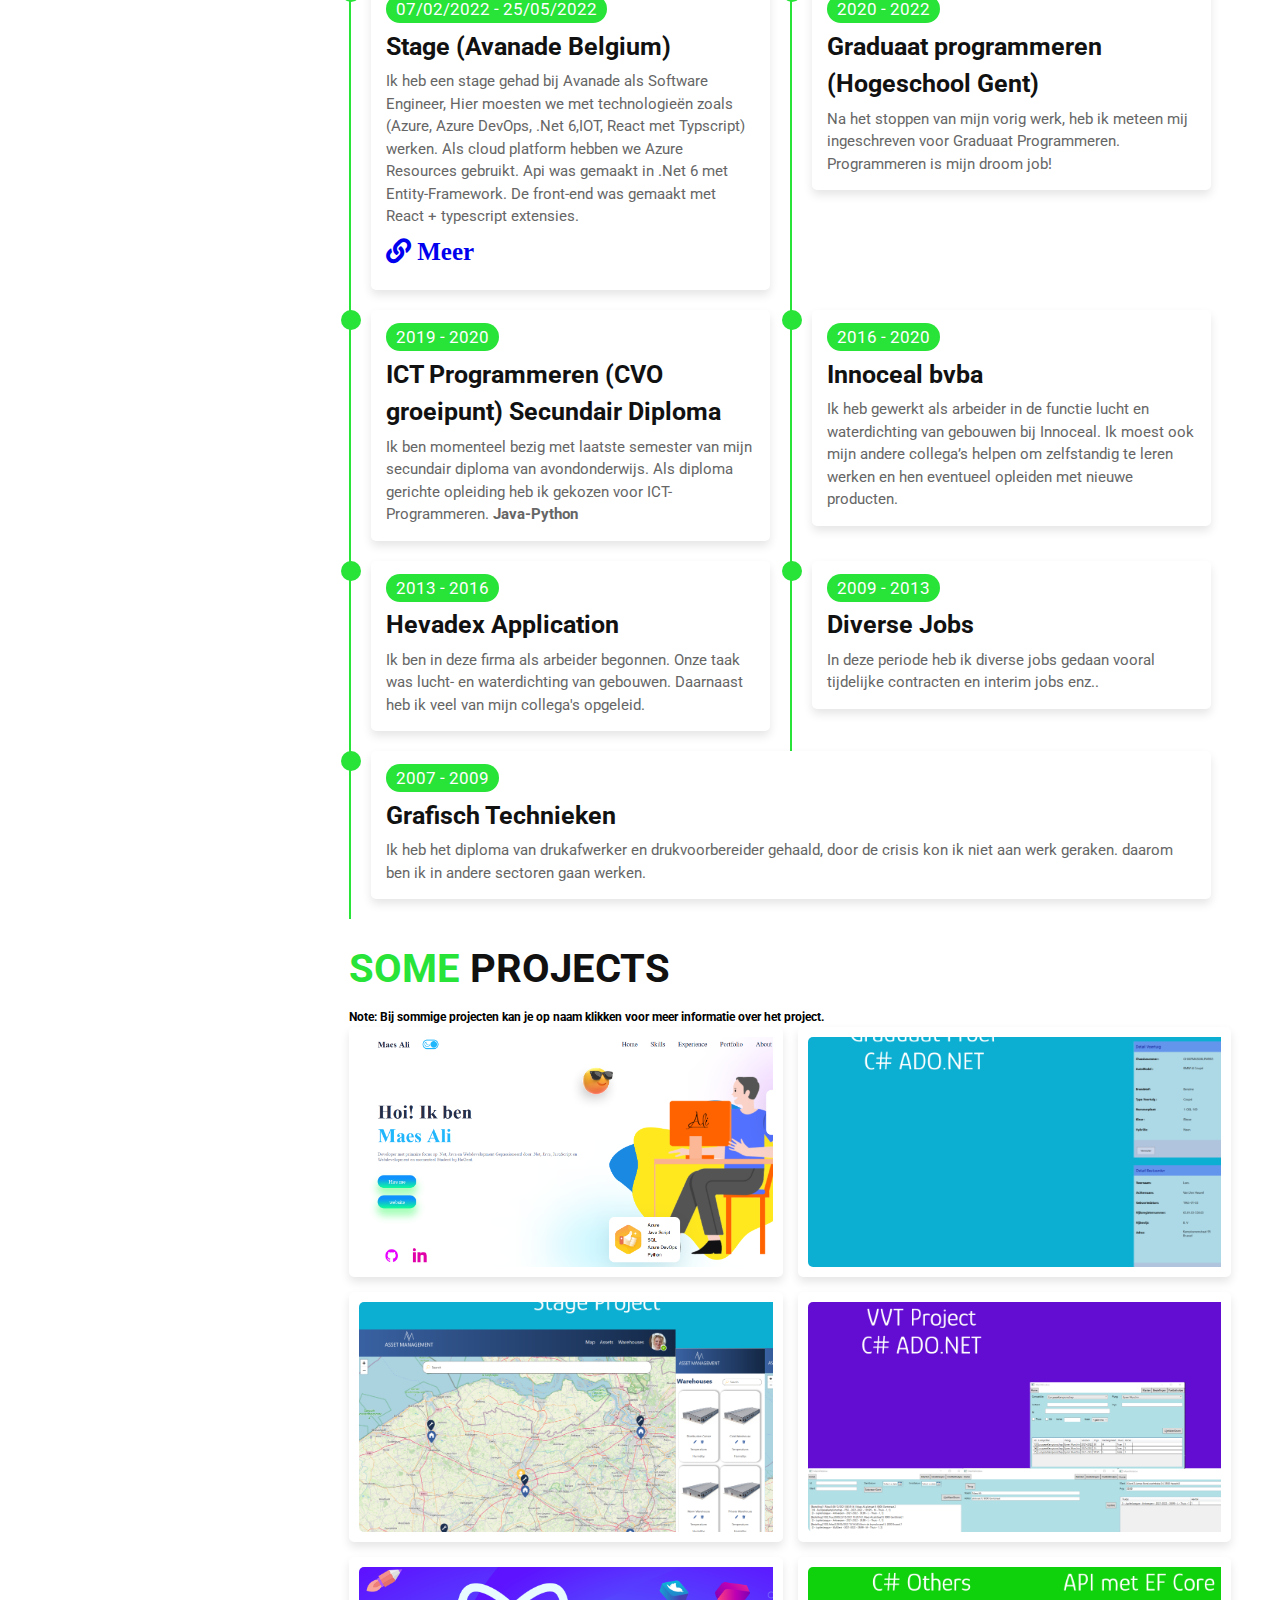
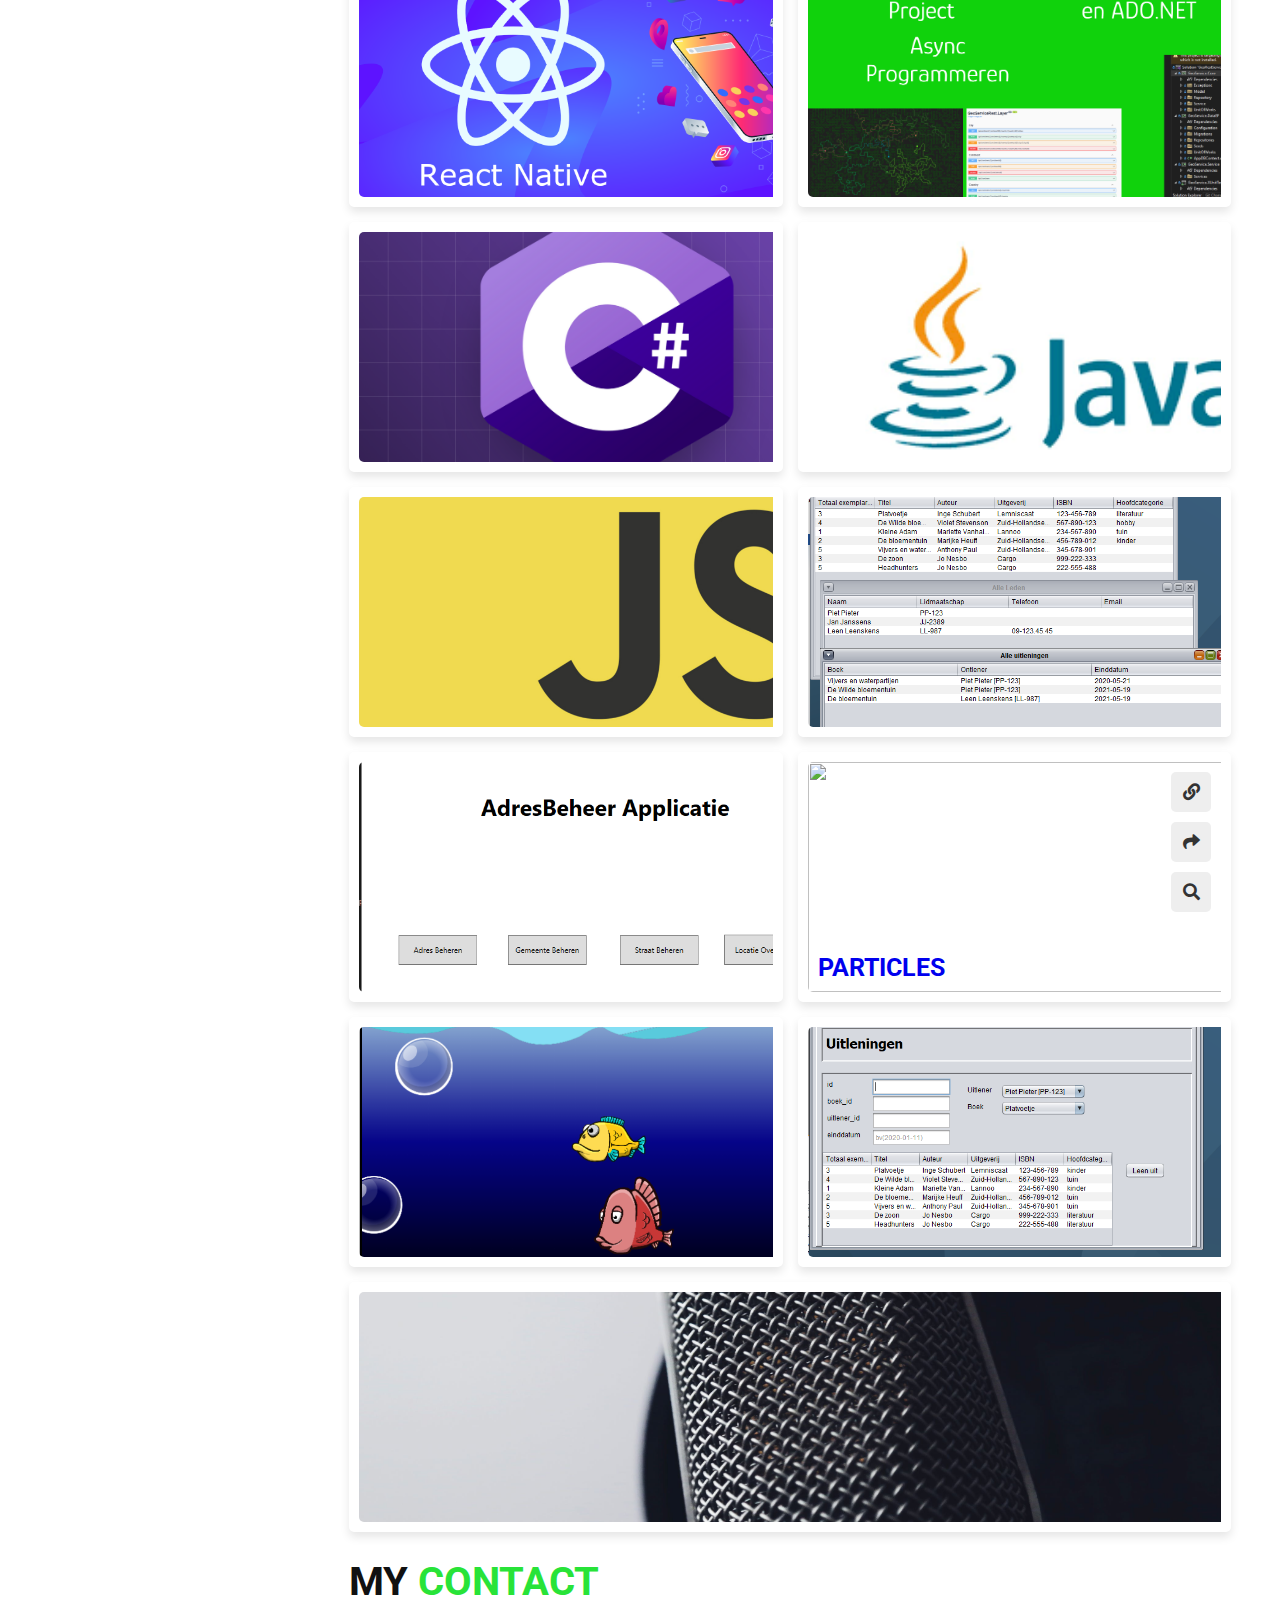
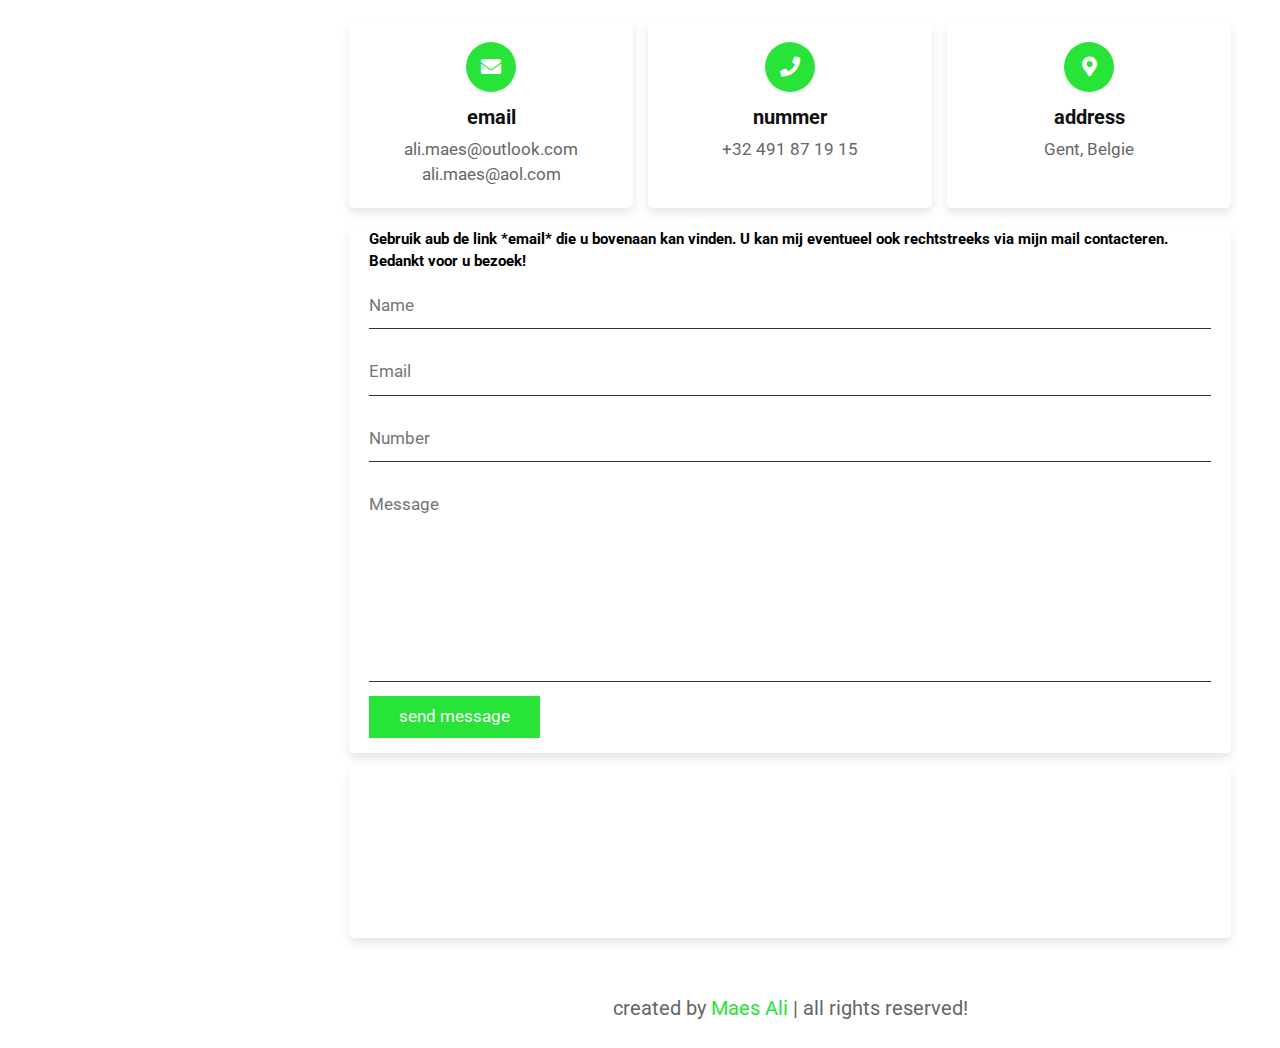
==== commit 20e84c89: "new updates" ====
--- a/index.html
+++ b/index.html
@@ -396,6 +396,24 @@
           </div>
         </div>
 
+                <div class="box">
+          <img src="./images/stp.png" alt="" />
+          <h3>            <a 
+              href="stgProject.html"
+              target="_blank"
+              class="fas fa-link"
+            > Stage Project</a></h3>
+          <div class="icons">
+            <a
+              href="#"
+              target="_blank"
+              class="fas fa-link"
+            ></a>
+            <a href="#" class="fas fa-share"></a>
+            <a href="#" class="fas fa-search"></a>
+          </div>
+        </div>
+
         <div class="box">
           <img src="./images/vvt.png" alt="" />
           <h3>            <a
